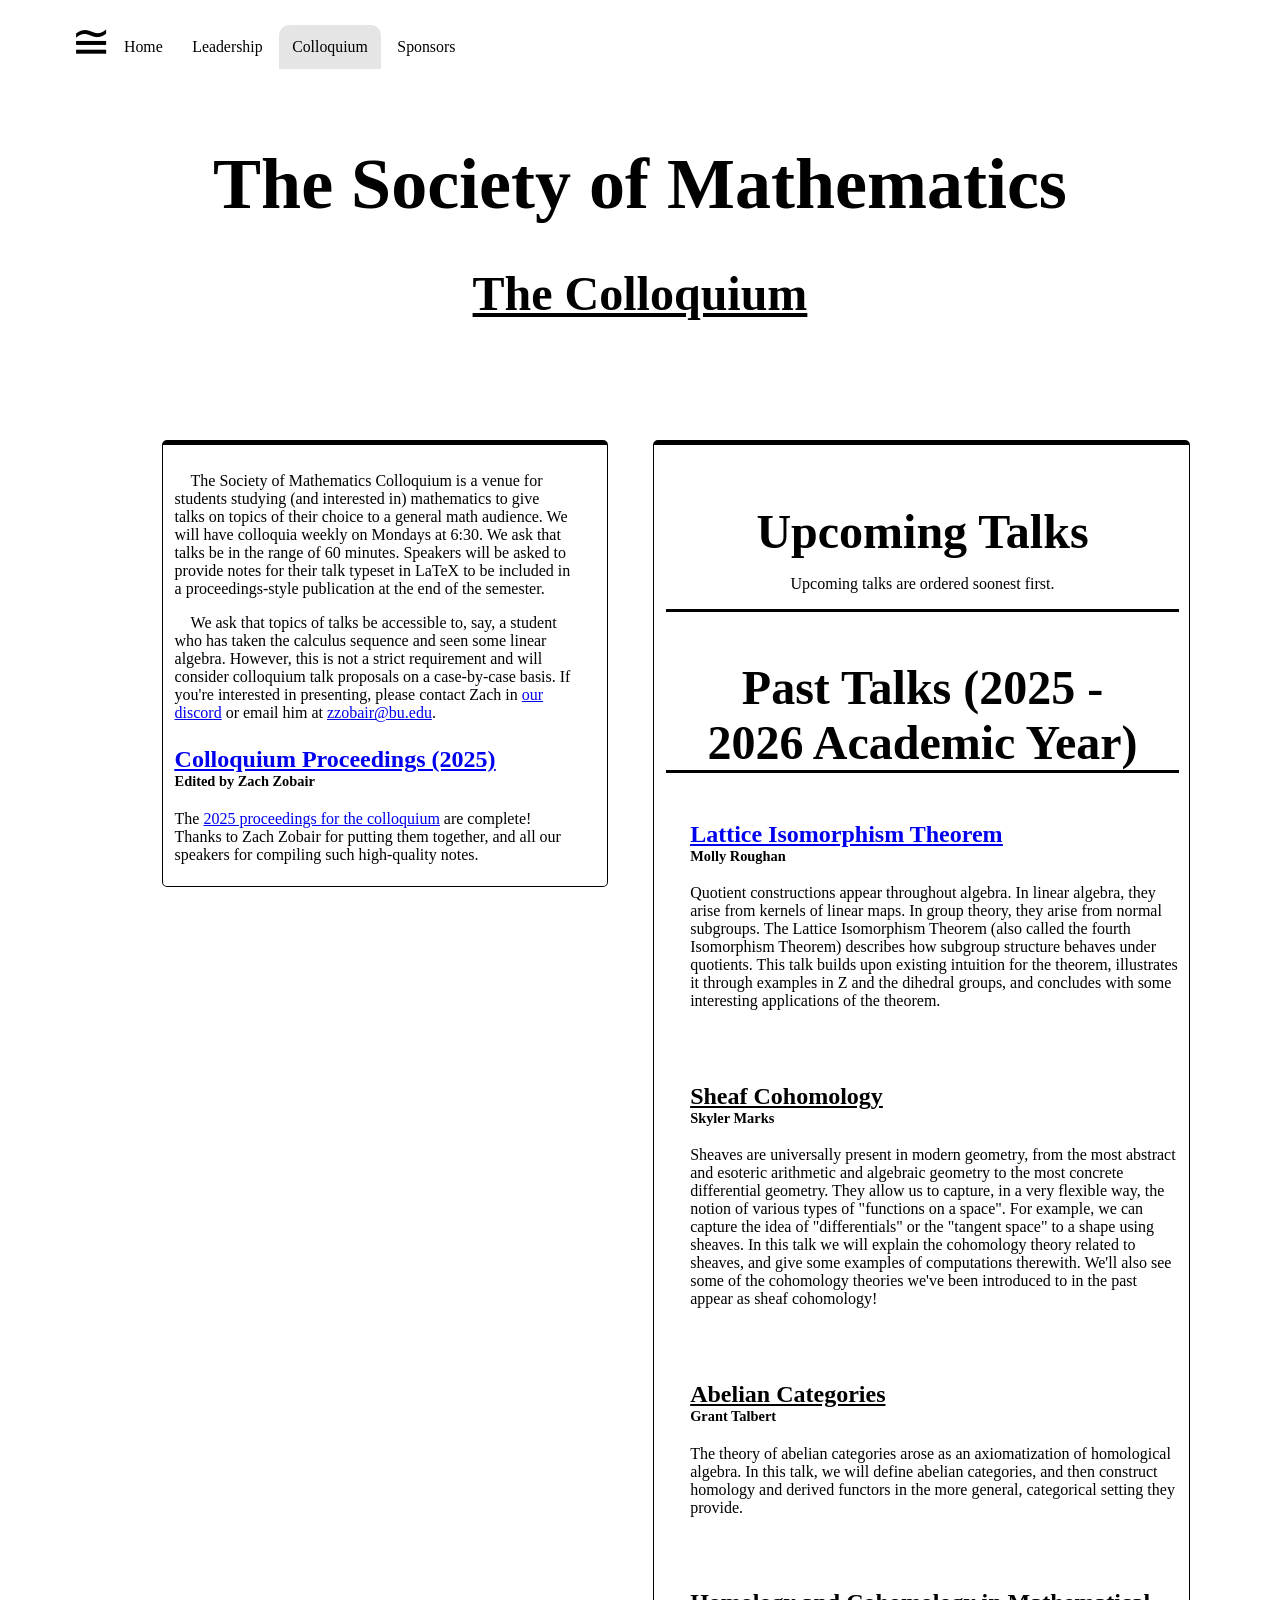
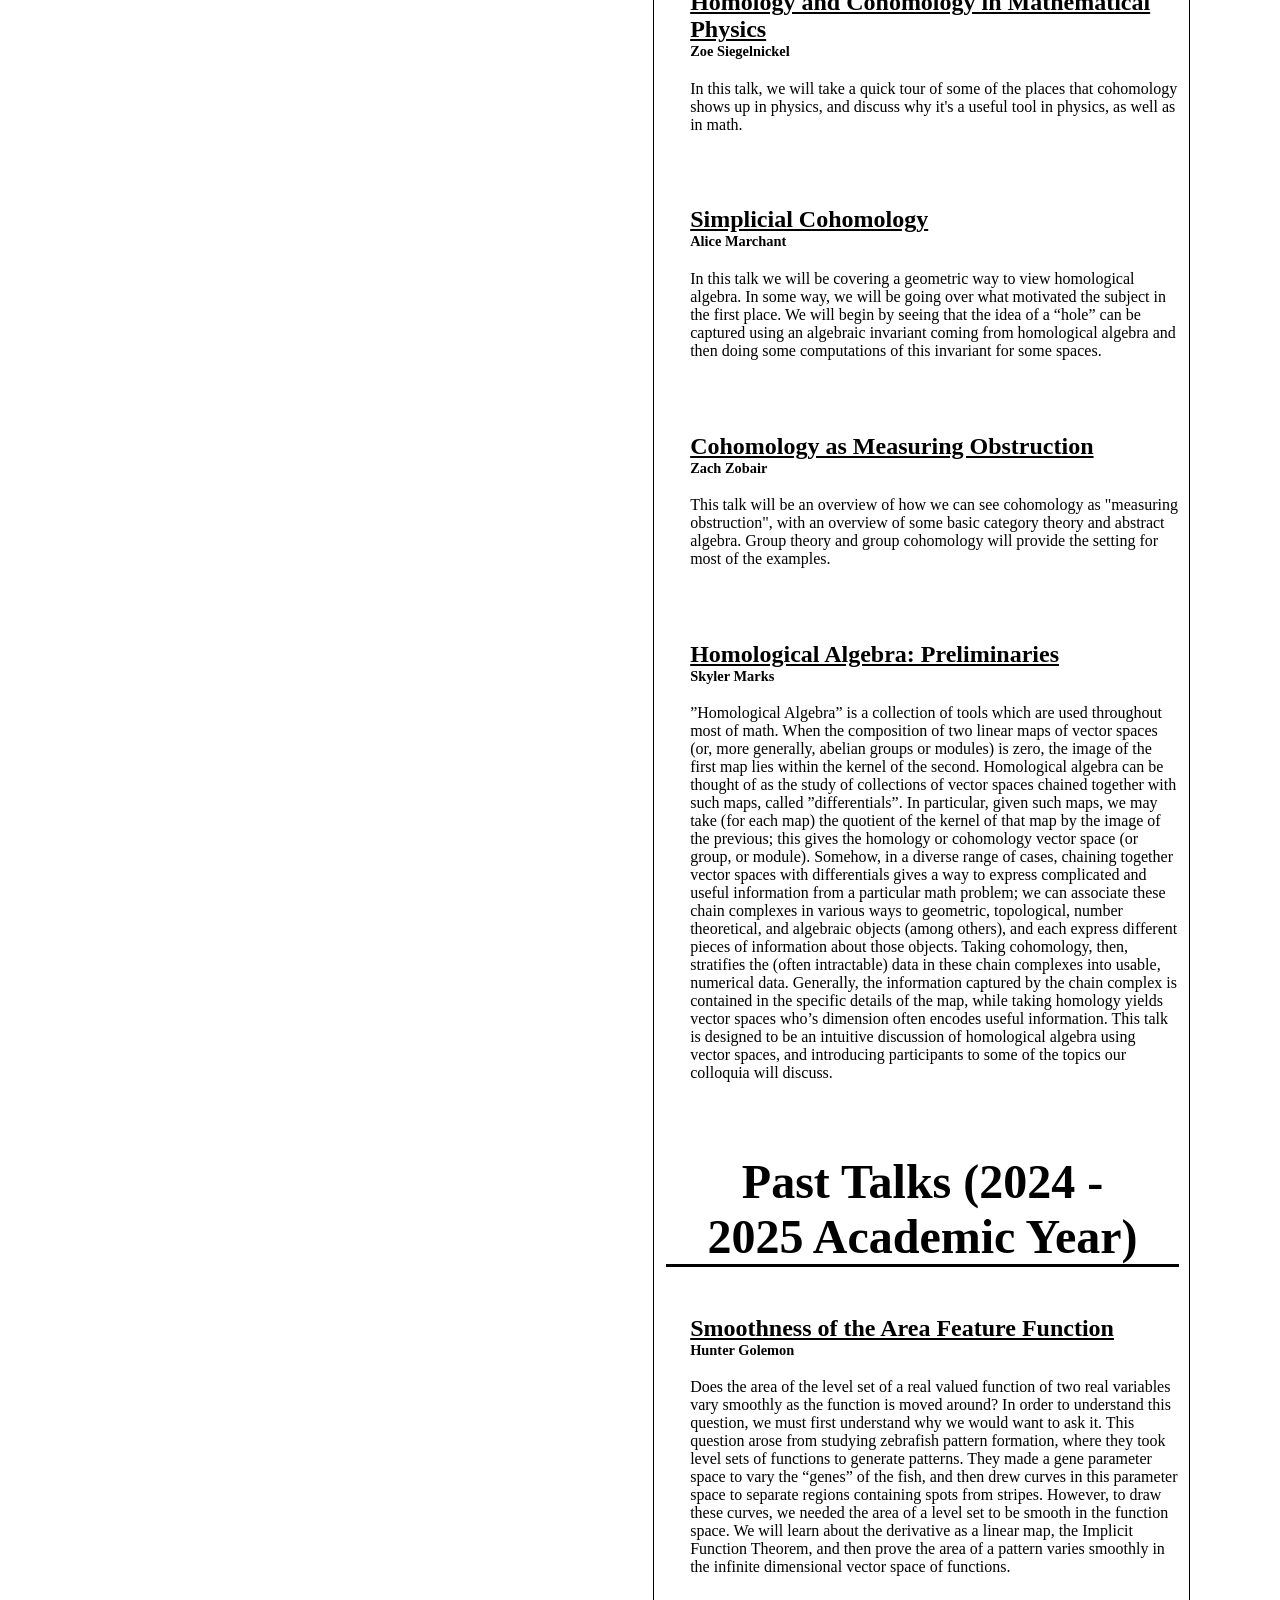
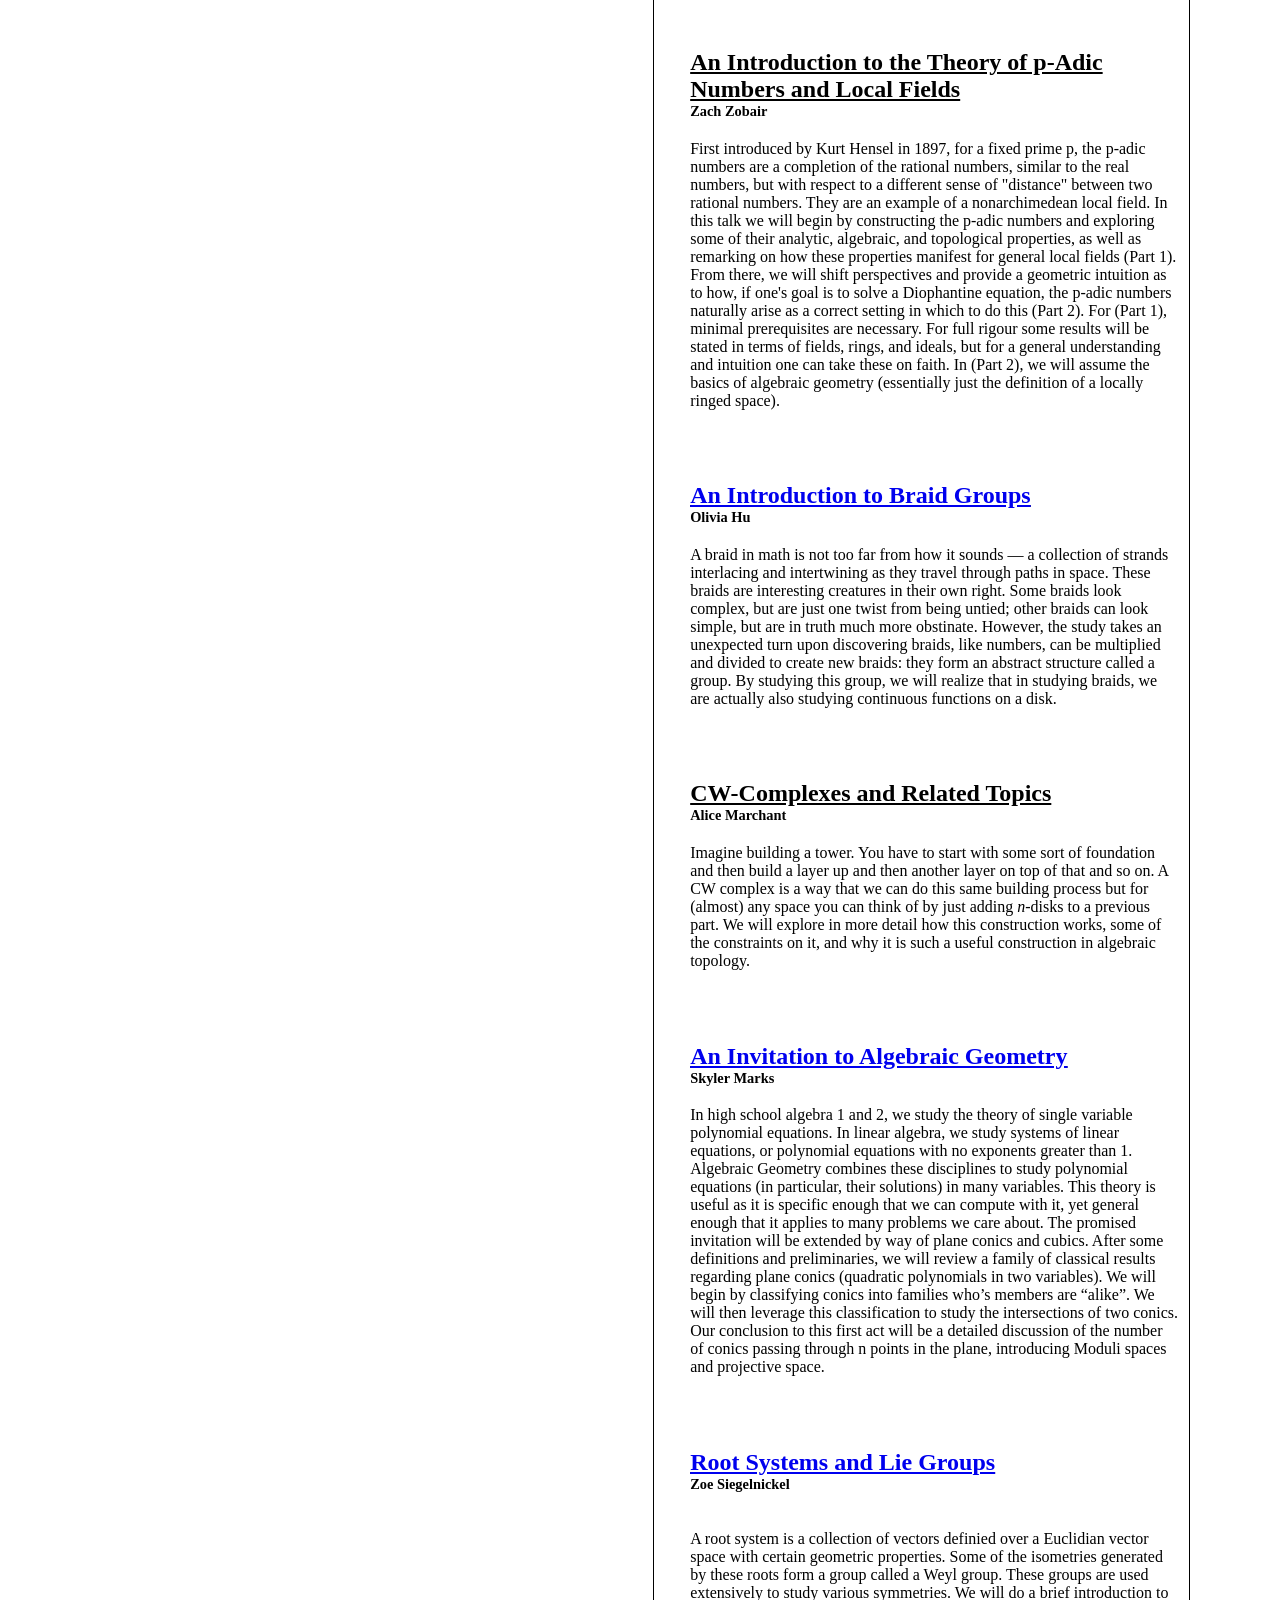
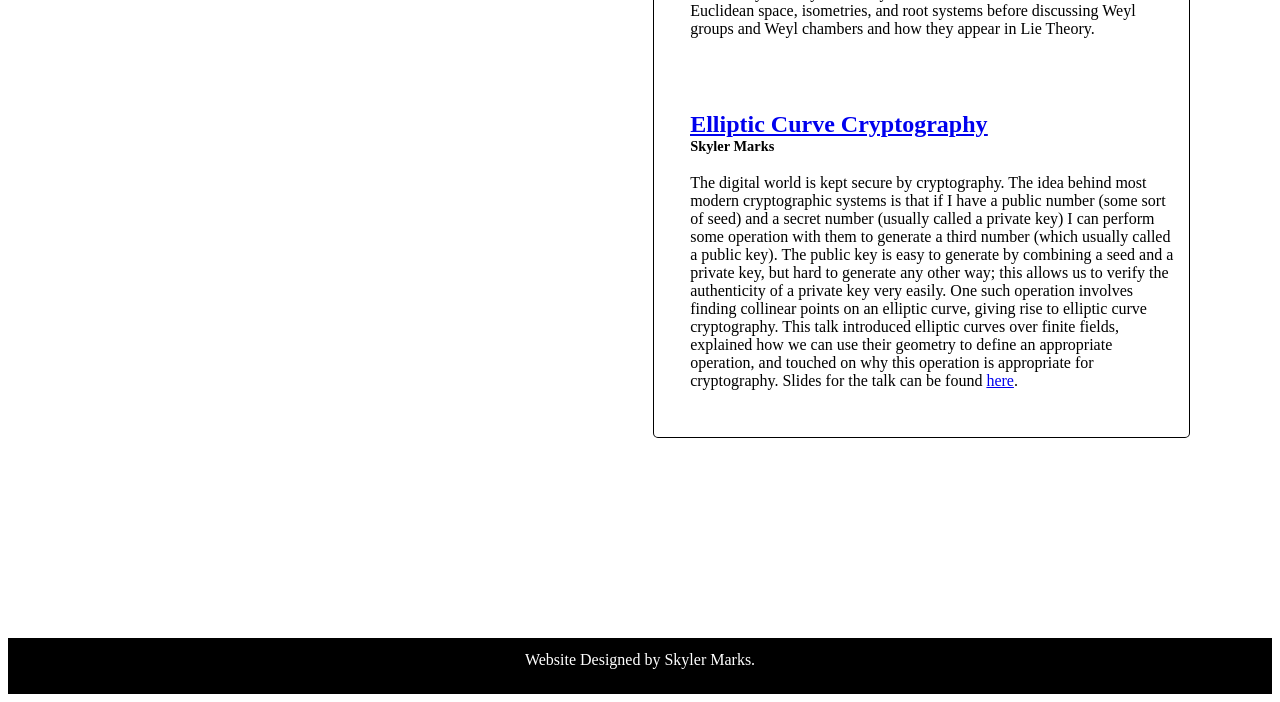
==== colloquium.html @ 968f0f25 "worked on leadership page" ====
<!DOCTYPE html>

<html lang="en">
<head>
    <meta name="viewport" content="width=sectionice-width, initial-scale=1.0">
    <meta charset="UTF-8">
    <title>Colloqium | The Society of Mathematics</title>
    <link rel="icon" href="logo.png">
    <link rel="stylesheet" href="styles.css">
</head>
<body>
<article>
<nav>
	<div class="navlogo">≅<span style="font-size: 33%;
				display: inline; text-align: center;"><a href='/'>Home</a>
	<a href='/leadership.html'>Leadership</a>
	<a href='/colloquium.html', class="current">Colloquium</a>
	<a href='/sponsorship.html'>Sponsors</a>
	<!--
	<a href='/about.html'>About</a>
	<a href='/resources.html'>Resources</a>
	-->
			</span></div>
</nav>

<header>  
  <h1> The Society of Mathematics</h1>   
  <h2>The Colloquium</h2>
</header>


<div class="col-info">
	<p>
The Society of Mathematics Colloquium is a venue for students studying
(and interested in) mathematics to give talks on topics of their
choice to a general math audience. We will have colloquia weekly on
Mondays at 6:30. We ask that talks be in the range of 60
minutes. Speakers will be asked to provide notes for their talk
typeset in LaTeX to be included in a proceedings-style publication at
the end of the semester.
</p><p>
We ask that topics of talks be accessible to, say, a student who has
taken the calculus sequence and seen some linear algebra. However,
this is not a strict requirement and will consider colloquium talk
proposals on a case-by-case basis. If you're interested in presenting,
please contact Zach in <a href="https://discord.gg/5WAmZ9RA">our
discord</a> or email him
at <a href="mailto:zzobair@bu.edu">zzobair@bu.edu</a>.
</p>

<h3><a href = "./SoMProc2025Final.pdf">Colloquium Proceedings (2025)</a></h3>
<h4>Edited by Zach Zobair</h4>
The <a href = "./SoMProc2025Final.pdf">2025 proceedings for the colloquium</a> are complete! Thanks
to Zach Zobair for putting them together, and all our speakers for compiling such high-quality
notes.
</div>
<div class="col-misc">


<subsection style="border-width: 0 0 3px 0; padding-bottom: 0; width: 95%;">
<h2 style="margin-bottom: 0; margin-top:5%; text-decoration:
	   none;">Upcoming Talks</h2>
<p><center> Upcoming talks are ordered soonest first.</center> </p>

</subsection>



<subsection style="border-width: 0 0 3px 0; padding-bottom: 0; width: 95%;">
  <h2 style="margin-bottom: 0; margin-top:5%; text-decoration: none;">
    Past Talks (2025 - 2026 Academic Year)</h2>
	</subsection>

	<subsection>
<h3><a href="February_20th_SoM_Talk_With_Diagrams.pdf">Lattice Isomorphism Theorem</a></h3>
<h4>Molly Roughan</h4>
Quotient constructions appear throughout algebra. In linear algebra,
they arise from kernels of linear maps. In group theory, they arise from
normal subgroups. The Lattice Isomorphism Theorem (also called the
fourth Isomorphism Theorem) describes how subgroup structure behaves
under quotients. This talk builds upon existing intuition for the theorem,
illustrates it through examples in Z and the dihedral groups, and concludes
with some interesting applications of the theorem.
	</subsection>


  <subsection>
<h3>
 Sheaf Cohomology
</h3>
<h4>Skyler Marks</h4>
Sheaves are universally present in modern geometry, from the most
abstract and esoteric arithmetic and algebraic geometry to the most
concrete differential geometry. They allow us to capture, in a very
flexible way, the notion of various types of "functions on a
space". For example, we can capture the idea of "differentials" or the
"tangent space" to a shape using sheaves. In this talk we will explain
the cohomology theory related to sheaves, and give some examples of
computations therewith. We'll also see some of the cohomology theories
we've been introduced to in the past appear as sheaf cohomology!
</subsection>


<subsection>
<h3>
  Abelian Categories
</h3>
<h4>Grant Talbert</h4>
The theory of abelian categories arose as an axiomatization of
homological algebra. In this talk, we will define abelian categories,
and then construct homology and derived functors in the more general,
categorical setting they provide.
</subsection>

<subsection>
<h3>
Homology and Cohomology in Mathematical Physics
</h3>
<h4>Zoe Siegelnickel</h4>
In this talk, we will take a quick tour of some of the places that
cohomology shows up in physics, and discuss why it's a useful tool in
physics, as well as in math.
</subsection>

<subsection>
<h3>
Simplicial Cohomology
</h3>
<h4>Alice Marchant</h4>
In this talk we will be covering a geometric way to view homological
algebra. In some way, we will be going over what motivated the subject
in the first place. We will begin by seeing that the idea of a “hole”
can be captured using an algebraic invariant coming from homological
algebra and then doing some computations of this invariant for some
spaces.
</subsection>


<subsection>
<h3>
Cohomology as Measuring Obstruction
</h3>
<h4>Zach Zobair</h4>
This talk will be an overview of how we can see cohomology as
"measuring obstruction", with an overview of some basic category
theory and abstract algebra. Group theory and group cohomology will
provide the setting for most of the examples.
</subsection>



<subsection>
<h3>
Homological Algebra: Preliminaries
</h3>
<h4>Skyler Marks</h4>
”Homological Algebra” is a collection of tools which are used throughout
most of math. When the composition of two linear maps of vector spaces (or,
more generally, abelian groups or modules) is zero, the image of the first map
lies within the kernel of the second. Homological algebra can be thought of as
the study of collections of vector spaces chained together with such maps, called
”differentials”. In particular, given such maps, we may take (for each map) the
quotient of the kernel of that map by the image of the previous; this gives the
homology or cohomology vector space (or group, or module). Somehow, in a
diverse range of cases, chaining together vector spaces with differentials gives
a way to express complicated and useful information from a particular math
problem; we can associate these chain complexes in various ways to geometric,
topological, number theoretical, and algebraic objects (among others), and each
express different pieces of information about those objects. Taking cohomology,
then, stratifies the (often intractable) data in these chain complexes into usable,
numerical data. Generally, the information captured by the chain complex is
contained in the specific details of the map, while taking homology yields vector
spaces who’s dimension often encodes useful information. This talk is designed
to be an intuitive discussion of homological algebra using vector spaces, and
introducing participants to some of the topics our colloquia will discuss.
</subsection>


<subsection style="border-width: 0 0 3px 0; padding-bottom: 0; width: 95%;">
<h2 style="margin-bottom: 0; margin-top:5%; text-decoration: none;">Past Talks (2024 - 2025 Academic Year)</h2>
</subsection>
<subsection>
<h3>
Smoothness of the Area Feature Function
</h3>
<h4>Hunter Golemon</h4>
Does the area of the level set of a real valued function of two real variables vary smoothly as the
function is moved around? In order to understand this question, we must first understand why we
would want to ask it. This question arose from studying zebrafish pattern formation, where they took
level sets of functions to generate patterns. They made a gene parameter space to vary the “genes”
of the fish, and then drew curves in this parameter space to separate regions containing spots from
stripes. However, to draw these curves, we needed the area of a level set to be smooth in the
function space. We will learn about the derivative as a linear map, the Implicit Function Theorem,
and then prove the area of a pattern varies smoothly in the infinite dimensional vector space of
functions.
</subsection>
<subsection>
<h3>
An Introduction to the Theory of p-Adic Numbers and Local Fields
</h3>
<h4>Zach Zobair</h4>
First introduced by Kurt Hensel in 1897, for a fixed prime p, the p-adic numbers are a completion of
the rational numbers, similar to the real numbers, but with respect to a different sense of
"distance" between two rational numbers. They are an example of a nonarchimedean local field. In
this talk we will begin by constructing the p-adic numbers and exploring some of their analytic,
algebraic, and topological properties, as well as remarking on how these properties manifest for
general local fields (<bf>Part 1</bf>). From there, we will shift perspectives and provide a geometric
intuition as to how, if one's goal is to solve a Diophantine equation, the p-adic numbers naturally
arise as a correct setting in which to do this (<bf>Part 2</bf>). For (<bf>Part 1</bf>), minimal prerequisites are
necessary. For full rigour some results will be stated in terms of fields, rings, and ideals, but
for a general understanding and intuition one can take these on faith. In (<bf>Part 2<bf>), we will assume
the basics of algebraic geometry (essentially just the definition of a locally ringed space).
</subsection>
<subsection>
<h3><a href="braids.pdf">An Introduction to Braid Groups</a></h3>
<h4>Olivia Hu</h4>
A braid in math is not too far from how it sounds — a collection of strands interlacing and
intertwining as they travel through paths in space. These braids are interesting creatures in their
own right. Some braids look complex, but are just one twist from being untied; other braids can look
simple, but are in truth much more obstinate. However, the study takes an unexpected turn upon
discovering braids, like numbers, can be multiplied and divided to create new braids: they form an
abstract structure called a group. By studying this group, we will realize that in studying braids,
we are actually also studying continuous functions on a disk.
</subsection>
<subsection>
<h3>CW-Complexes and Related Topics</h3>
<h4>Alice Marchant</h4>
Imagine building a tower. You have to start with some sort of foundation and then build a layer up
and then another layer on top of that and so on. A CW complex is a way that we can do this same
building process but for (almost) any space you can think of by just adding <em>n</em>-disks to a
previous part. We will explore in more detail how this construction works, some of the constraints
on it, and why it is such a useful construction in algebraic topology.
</subsection>
<subsection>
<h3><a href = "Conics.pdf">An Invitation to Algebraic Geometry</a></h3>
<h4>Skyler Marks</h4>
In high school algebra 1 and 2, we study the theory of single variable polynomial equations. In
	linear algebra, we study systems of linear equations, or polynomial equations with no exponents
	greater than 1. Algebraic Geometry combines these disciplines to study polynomial equations (in
	particular, their solutions) in many variables. This theory is useful as it is specific enough
	that we can compute with it, yet general enough that it applies to many problems we care about.
	The promised invitation will be extended by way of plane conics and cubics. After some
	definitions and preliminaries, we will review a family of classical results regarding plane
	conics (quadratic polynomials in two variables). We will begin by classifying conics into
	families who’s members are “alike”. We will then leverage this classification to study the
	intersections of two conics. Our conclusion to this first act will be a detailed discussion of
	the number of conics passing through n points in the plane, introducing Moduli spaces and
	projective space. 
</subsection>
<subsection>
<h3><a href = "Weyl_Groups-1.pdf">Root Systems and Lie Groups</a></h3>
<h4>Zoe Siegelnickel</h4><br>
A root system is a collection of vectors definied over a Euclidian vector space with certain
	geometric properties. Some of the isometries
generated by these roots form a group called a Weyl group. These groups are
used extensively to study various symmetries. We will do a brief introduction
to Euclidean space, isometries, and root systems before discussing Weyl groups
and Weyl chambers and how they appear in Lie Theory.
</subsection>
<subsection>
<h3><a href = 'elliptic-curves.pdf'>Elliptic Curve Cryptography</a></h3>
<h4>Skyler Marks</h4>
The digital world is kept secure by cryptography. The idea behind most
modern cryptographic systems is that if I have a public number (some sort of
seed) and a secret number (usually called a private key) I can perform some
operation with them to generate a third number (which usually called a public
key). The public key is easy to generate by combining a seed and a private key,
but hard to generate any other way; this allows us to verify the authenticity of a
private key very easily. One such operation involves finding collinear points on
an elliptic curve, giving rise to elliptic curve cryptography. This talk introduced
elliptic curves over finite fields, explained how we can use their geometry to define
an appropriate operation, and touched on why this operation is appropriate
for cryptography. Slides for the talk can be found <a href="slides.pdf">here</a>.
</subsection>
</div>

</article>

<div style="padding-top: 200px; width: 100%; clear: both;"></div>
<footer>
	Website Designed by Skyler Marks.
</footer>
</body>
</html>
---- styles.css ----
body{
    position: static;
}
/* page {
	background-color: black;
	height: 100%
} */
span {
	display: inline-block;
	vertical-align: middle;
	line-height: normal;
}
h1 {
	font-family: Times;
    font-size: 450%;
    color: black;
    margin: 1%;
	margin-top: 6%;
    text-align: center;
}
h2 {
	clear: both;
	font-family: Times;
    font-size: 300%;
    text-align: center;
	text-decoration: underline;
}
h4{
	font-size: 90%;
	margin-top:0;
}
h3{
	font-family: Times;
	font-size: 150%;
	text-decoration: underline;
	margin-bottom: 0;
}
p {
    text-indent: 1em;
}
blockquote {
	border-left: 5px solid grey;
	padding-left: 1em;
}

/*NAVIGATION*/
nav {
	margin-top:1%;
    text-align: center;
    z-index: 100;
    position: fixed;
    top: 0;
    width: 100%;
    background-color: rgba(255, 255, 255, 0.9);
    overflow: hidden;
    font-size: 100%;
	text-align: left;
}
nav a {
    margin: 0;
    color: black;
    padding: 1%;
	padding-top: 1%;
	padding-bottom: 10%;
	height: 4%;
	text-decoration: none;
}
nav a:hover{
    color: white;
    background-color: rgba(0, 0, 0, 0.7); 
	padding: -100px;
	border-radius: 10px;
}
nav .current{
    color: black;
    background-color: rgba(0, 0, 0, 0.1); 
	padding: -100px;
	border-radius: 10px;
}
nav li {
    list-style-type: none;
    display: inline;
}
.navlogo {
font-size: 300%; padding-top: -5%; display: inline;
}



/*HEADER*/
header{
    padding-top: 1%;
    padding-bottom: 1%;
    text-align: center;
    margin-bottom: 1%;
}

header img{
    padding-bottom: .9%;
    padding-top: 0%;
    width: 5%;
    margin: 0px
}


/*TEXT*/
article{
	font-family: "Aony";
    width: 90%;
	margin-left: 5%;
	margin-right: 5%;
	margin-top: 5%;
    clear: both;
}


/*ARTICLES BY TIME*/
table{
	float: left;
	clear: none;
	margin-left: 19%;
	padding-left: 1%;
	padding-top: 1%;
	padding-right: 2%;
	padding-bottom: 2%;
	width: 60%;
	overflow: wrap;
	border-style: solid;
	border-width: 10px 1px 1px 1px;
	border-radius: 10px;
	border-spacing: 0;
	
}

td a{
	width: 170%;
	float: left;
	color: black;
	padding: 1%;
	margin-left: 4%;
	border: 1px solid white;
	border-radius: 3px;
	z-index: 100;
}
td a:hover{
	background-color: lightblue;
}

.left {
	float: left;
	clear: none;
	margin-left: 1%;
	padding-left: 5%;
	padding-top: 1%;
	padding-right: 5%;
	padding-bottom: 2%;
	width: 40%;
	overflow: wrap;
	border-style: solid;
	border-radius: 5px;
	border-width: 5px 1px 1px 1px;
}
.left h2 {
	text-align: left;
	margin-left: 10%;
}
.left h3 {
	text-align: left;
	margin-top: -43px;
	margin-left: 10%;
	font-size: 120%;
}
.right {
	font-family: "Aony";
	float: right;
	clear: none;
	margin-right: 1%;
	padding-left: 5%;
	padding-top: 1%;
	padding-right: 9%;
	padding-bottom: 2%;
	width: 40%;
	overflow: wrap;
	border-style: solid;
	border-width: 5px 1px 1px 1px;
	border-radius: 5px;
}
.right h2 {
	text-align: left;
	margin-left: 10%;
}

.right h3 {
	text-align: left;
	margin-left: 10%;
	margin-top: -43px;
	font-size: 120%;
}

/* --- current leadership styling ---  */

.leadership-entry{
	margin-bottom: 5%;

	display: flex;
    flex-direction: row;
    justify-content: space-between;
    align-items: stretch;
    width: 100%;
}

.leadership-entry .left{
	width: 50%;
	padding: 3%;
}

.leadership-entry .leader-img{
	width: 50%;
	padding: 3%;
}

.leadership-entry .leader-img img{
	max-width: 30vw;
	margin: auto;
	object-fit: contain;
	border-radius: 5px;
}


/* --- past leadership styling --- */
.past-leadership{
	display: flex;
    flex-direction: row;
    justify-content: space-between;
    align-items: stretch;
    width: 100%;
}

.past-leadership .left{
	width: 20%;
	margin: 2%;
}

.past-leadership .left img{
	max-width: 100%;
	object-fit: contain;
	/* display: block; */
}

.past-leadership .right{
	width: 80%;
	margin: 2%;
}


/* 
misc {
	float: left;
	clear: none;
	margin-top: 5%;
	margin-left: 4%;
	padding-left: 1%;
	padding-top: 1%;
	padding-right: 3%;
	padding-bottom: 2%;
	width: 30%;
	overflow: wrap;
	border-style: solid;
	border-width: 5px 1px 1px 1px;
	border-radius: 5px;
}
misc subsection{
	width: 100%;
	border-style: solid;
	border-width: 0px 0 0px 0;
	float: left;
	padding: 5%;
}
statement {
	font-family: "Aony";
	float: left;
	clear: none;
	margin-top: 5%;
	margin-left: 8%;
	padding-left: 1%;
	padding-top: 1%;
	padding-right: 3%;
	padding-bottom: 2%;
	width: 45%;
	overflow: wrap;
	border-style: solid;
	border-width: 5px 1px 1px 1px;
	border-radius: 5px;
} */

.col-info {
	font-family: "Aony";
	float: left;
	clear: none;
	margin-top: 5%;
	margin-left: 8%;
	padding-left: 1%;
	padding-top: 1%;
	padding-right: 3%;
	padding-bottom: 2%;
	width: 35%;
	overflow: wrap;
	border-style: solid;
	border-width: 5px 1px 1px 1px;
	border-radius: 5px;
}

.col-misc {
	float: left;
	clear: none;
	margin-top: 5%;
	margin-left: 4%;
	padding-left: 1%;
	padding-top: 1%;
	padding-right: 3%;
	padding-bottom: 2%;
	width: 43%;
	overflow: wrap;
	border-style: solid;
	border-width: 5px 1px 1px 1px;
	border-radius: 5px;
}
.col-misc subsection{
	width: 100%;
	border-style: solid;
	border-width: 0px 0 0px 0;
	float: left;
	padding: 5%;
}
/*FOOTER*/
footer {
    width: 100%;
    color: white;
    background-color: black;
    text-align: center;
    padding-top: 1%;
    padding-bottom: 2%;
    clear: both;
    position: static;
    z-index: 100;
    margin: 0;
}

@media screen and (max-width: 700px) {
	.left, .right, .col-misc, .col-info, .col-misc  {
		width: 94%; 
		margin: 1%;
		padding: 2%;
		clear: both; 
		float: left;
	}

	.leadership-entry {
		overflow: hidden;
	}

	.leadership-entry img{
		clear: both;
		float: center;
		width: 94%;
		padding-left: 2%;
		padding-right: 2%;
		border-radius: 5px;
	}

	h1 {
		font-size: 350%;
		padding-top: 10%;
	}

	.navlogo{
		display: block;
		font-size: 210%;
	}
}

@media screen and (max-width: 350px) {

	.left, .right, .col-misc, .col-info, .col-misc {
	width: 90%; /* The width is 100%, when the viewport is 800px or smaller */
	margin: 1%;
	padding: 2%;
	clear: both; /* The width is 100%, when the viewport is 800px or smaller */
	float: center;
	}

	h1 {
		font-size: 250%;
		padding-top: 10%;
		}

	h2 {
		font-size: 150%;
	}

	h3 {
		font-size: 130%;
	}

	.left h3, .right h3 {
		padding-top: 22px;
		font-size: 90%;
	}
		
	.navlogo{
		display: block;
		font-size: 150%;
	}
}

@media screen and (max-width: 200px) {

	.left, .right, .col-misc, .col-info, .col-misc {
		width: 90%; /* The width is 100%, when the viewport is 800px or smaller */
		margin: 1%;
		padding: 2%;
		clear: both; /* The width is 100%, when the viewport is 800px or smaller */
	}

	h1 {
		font-size: 190%;
		padding-top: 10%;
	}

	h2 {
		font-size: 140%;
	}
		
	.navlogo{
		display: block;
		font-size: 100%;
	}
		
	p {
		font-size: 70%;
	}

}
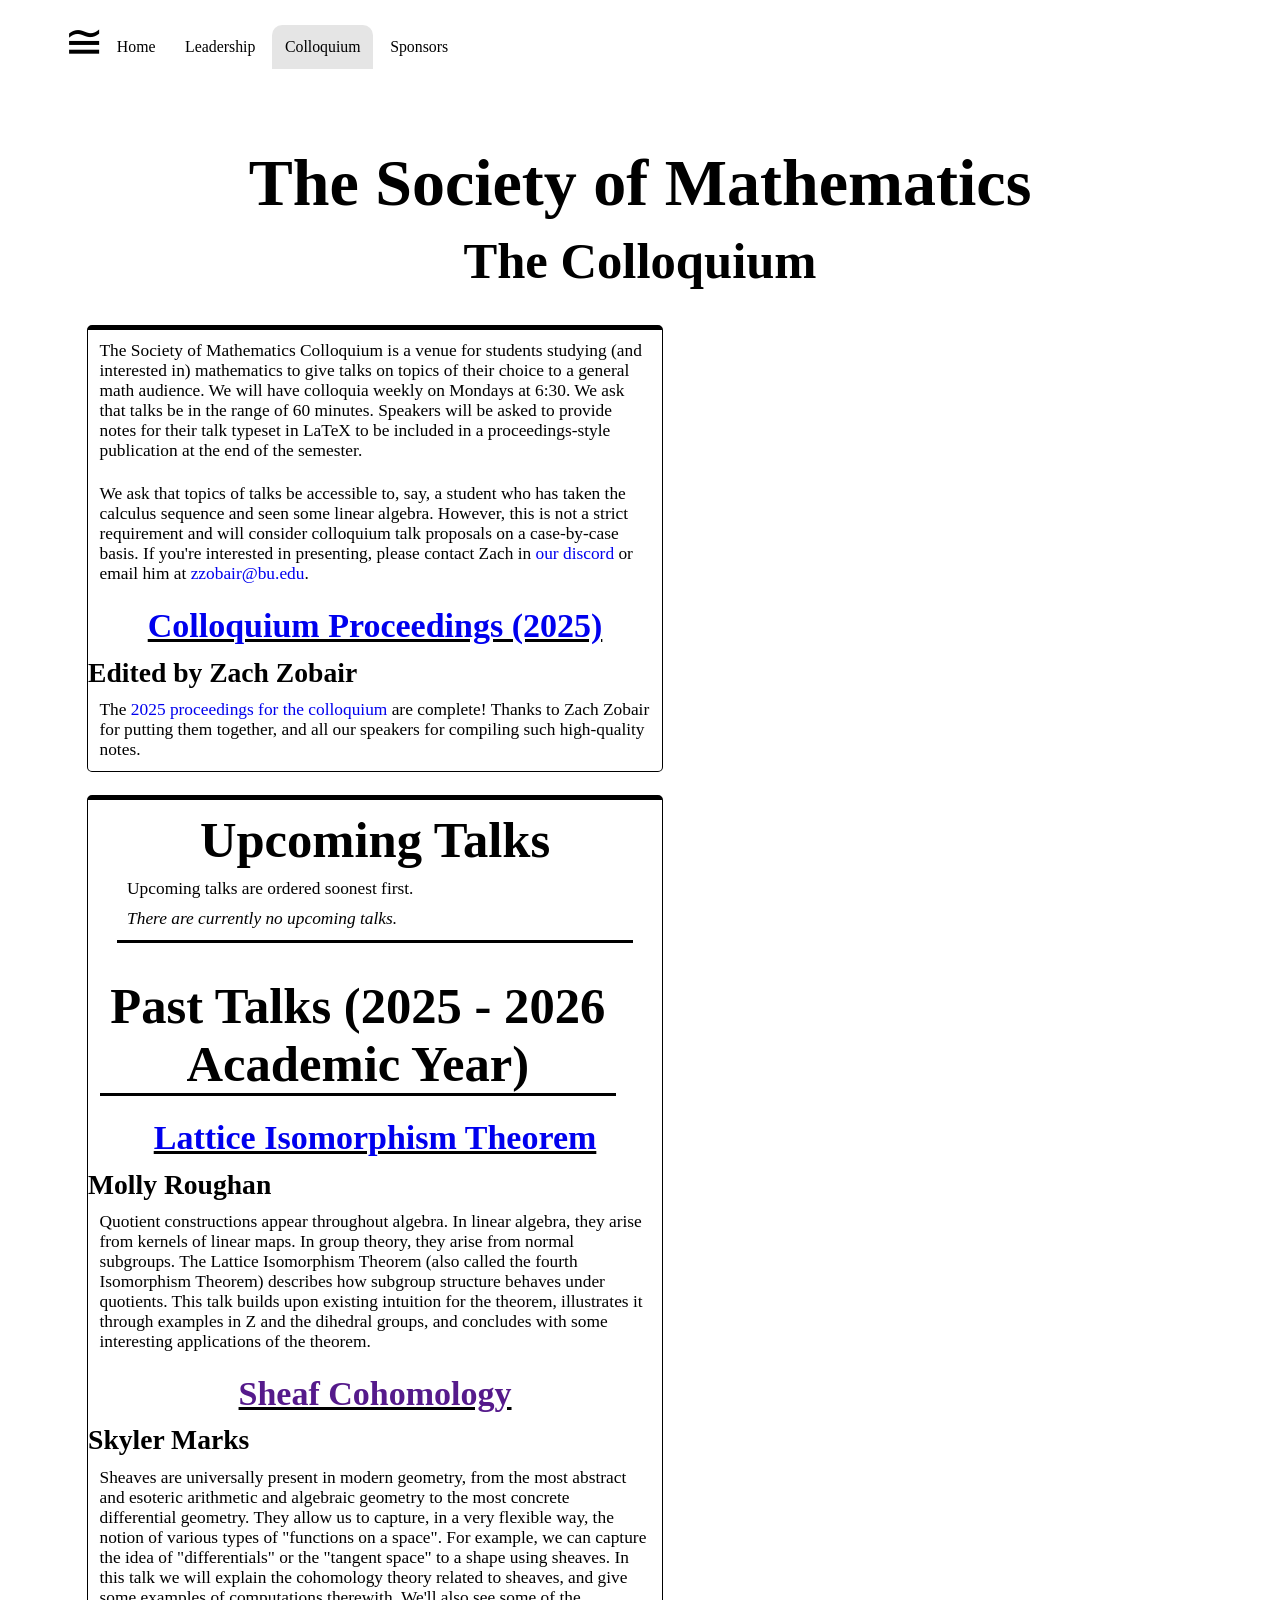
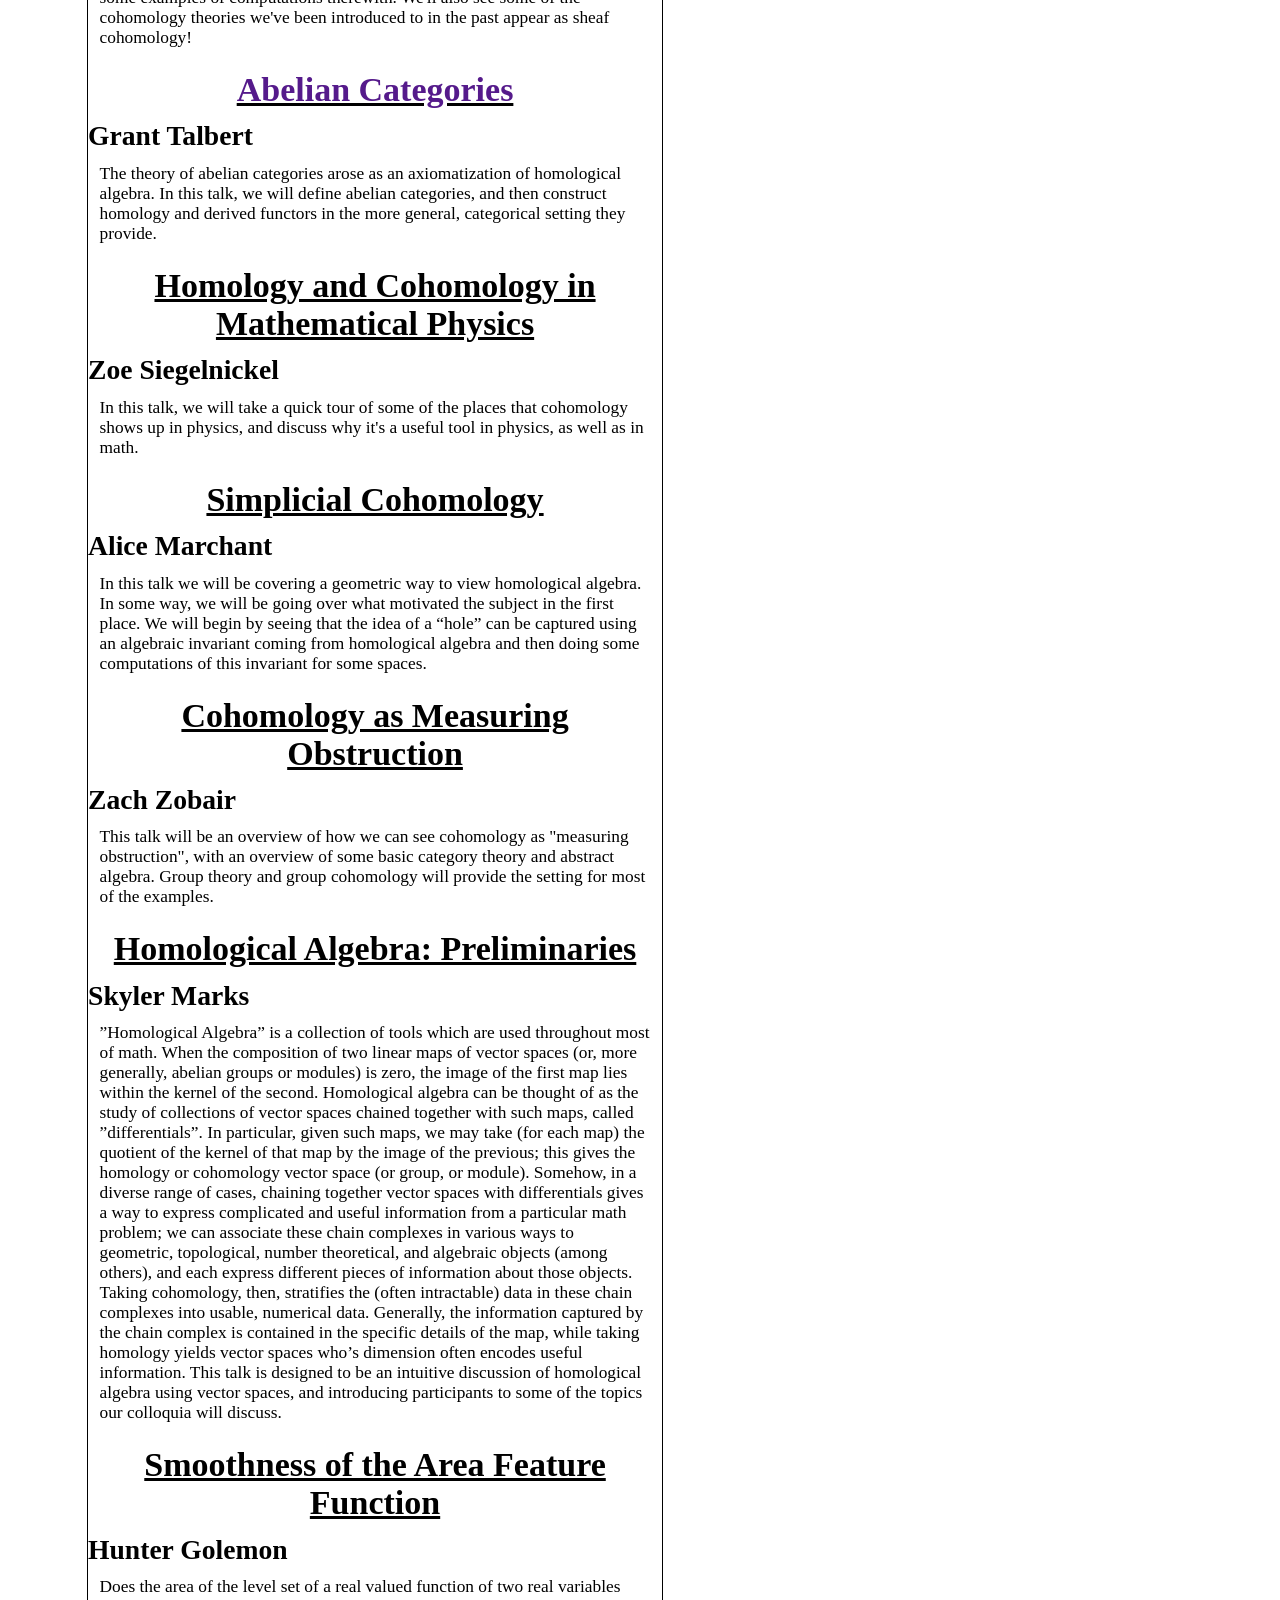
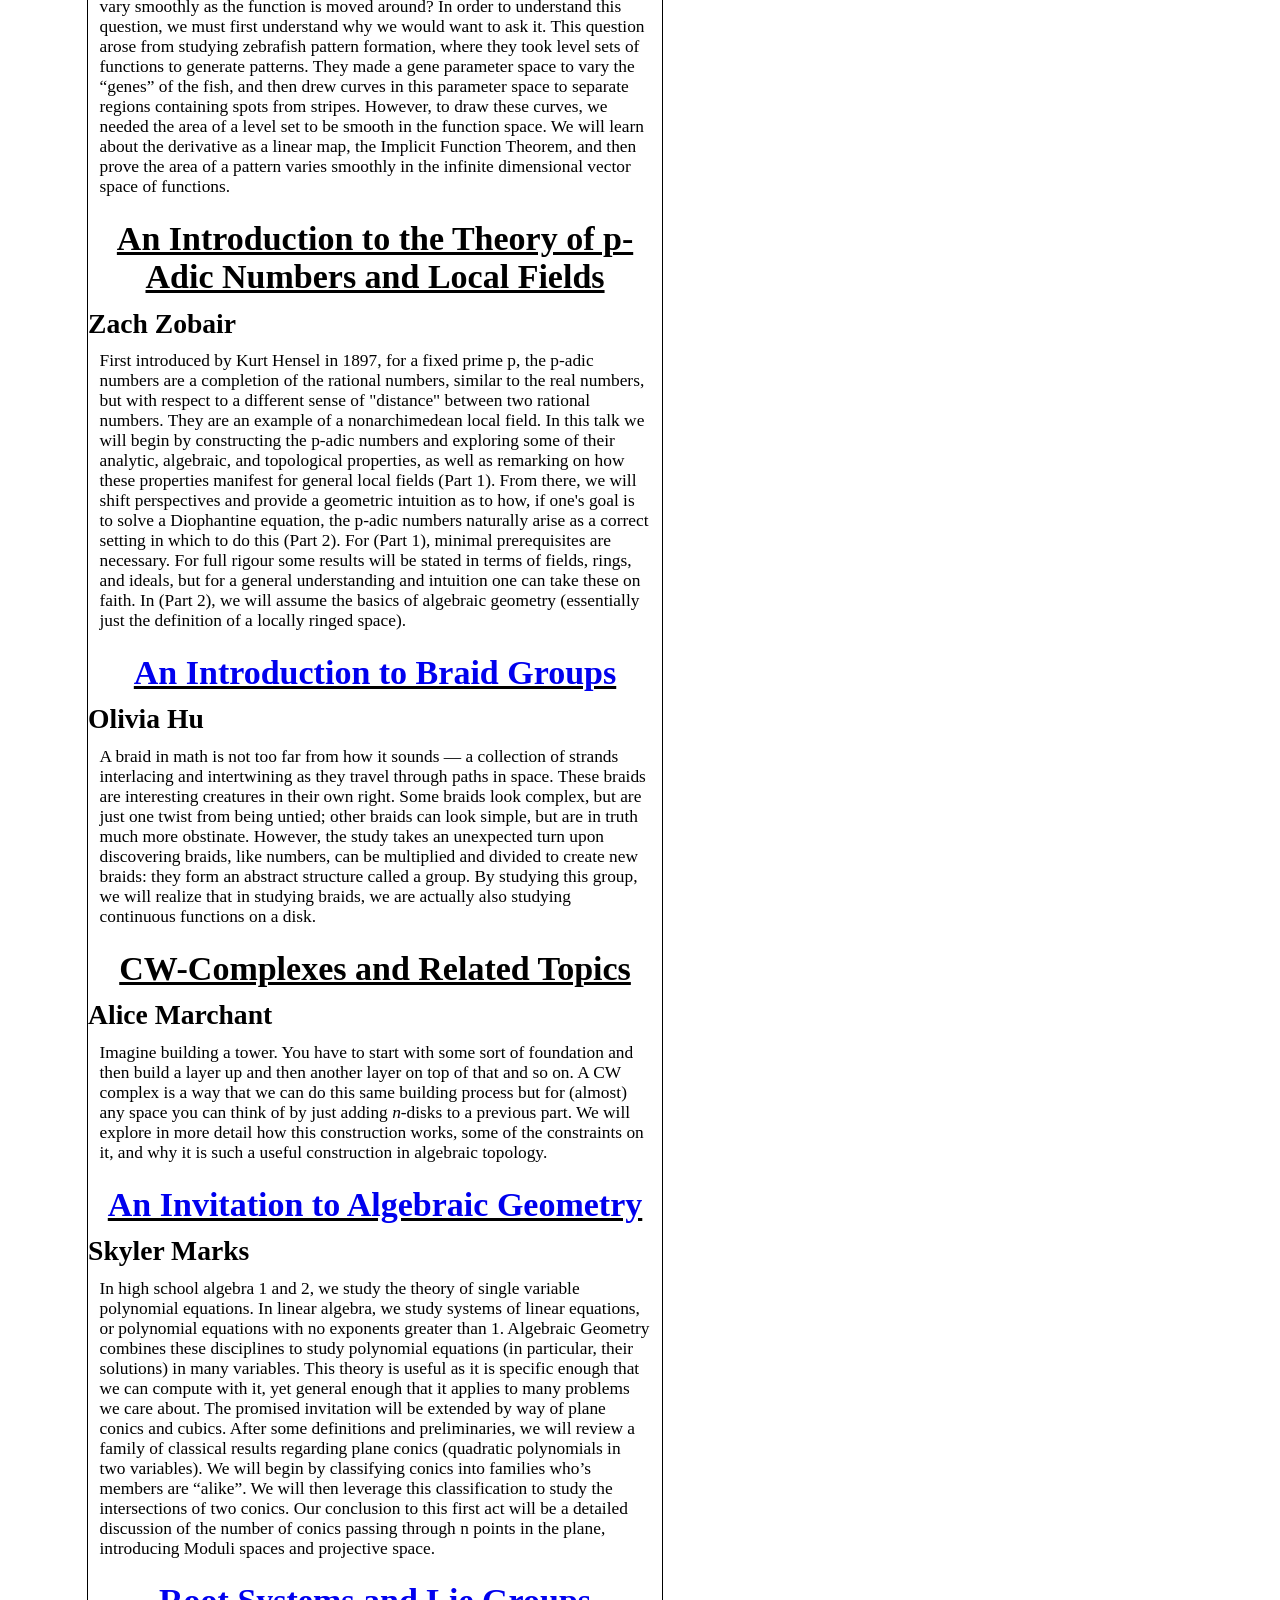
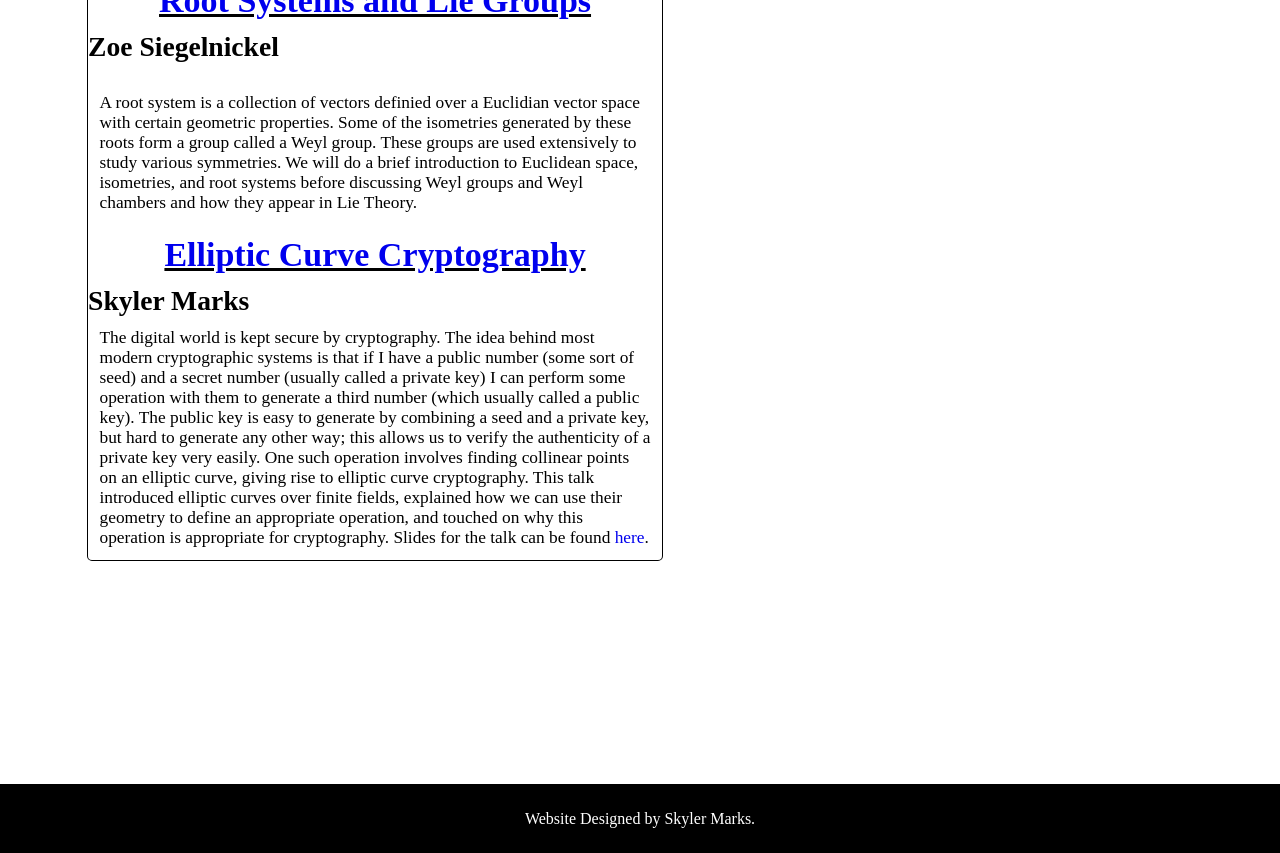
==== commit 15c88dac: "worked on colliquium" ====
--- a/colloquium.html
+++ b/colloquium.html
@@ -1,284 +1,269 @@
 <!DOCTYPE html>
 
 <html lang="en">
-<head>
-    <meta name="viewport" content="width=sectionice-width, initial-scale=1.0">
-    <meta charset="UTF-8">
-    <title>Colloqium | The Society of Mathematics</title>
-    <link rel="icon" href="logo.png">
-    <link rel="stylesheet" href="styles.css">
-</head>
-<body>
-<article>
-<nav>
-	<div class="navlogo">≅<span style="font-size: 33%;
-				display: inline; text-align: center;"><a href='/'>Home</a>
-	<a href='/leadership.html'>Leadership</a>
-	<a href='/colloquium.html', class="current">Colloquium</a>
-	<a href='/sponsorship.html'>Sponsors</a>
-	<!--
-	<a href='/about.html'>About</a>
-	<a href='/resources.html'>Resources</a>
-	-->
-			</span></div>
-</nav>
-
-<header>  
-  <h1> The Society of Mathematics</h1>   
-  <h2>The Colloquium</h2>
-</header>
-
-
-<div class="col-info">
-	<p>
-The Society of Mathematics Colloquium is a venue for students studying
-(and interested in) mathematics to give talks on topics of their
-choice to a general math audience. We will have colloquia weekly on
-Mondays at 6:30. We ask that talks be in the range of 60
-minutes. Speakers will be asked to provide notes for their talk
-typeset in LaTeX to be included in a proceedings-style publication at
-the end of the semester.
-</p><p>
-We ask that topics of talks be accessible to, say, a student who has
-taken the calculus sequence and seen some linear algebra. However,
-this is not a strict requirement and will consider colloquium talk
-proposals on a case-by-case basis. If you're interested in presenting,
-please contact Zach in <a href="https://discord.gg/5WAmZ9RA">our
-discord</a> or email him
-at <a href="mailto:zzobair@bu.edu">zzobair@bu.edu</a>.
-</p>
-
-<h3><a href = "./SoMProc2025Final.pdf">Colloquium Proceedings (2025)</a></h3>
-<h4>Edited by Zach Zobair</h4>
-The <a href = "./SoMProc2025Final.pdf">2025 proceedings for the colloquium</a> are complete! Thanks
-to Zach Zobair for putting them together, and all our speakers for compiling such high-quality
-notes.
-</div>
-<div class="col-misc">
-
-
-<subsection style="border-width: 0 0 3px 0; padding-bottom: 0; width: 95%;">
-<h2 style="margin-bottom: 0; margin-top:5%; text-decoration:
-	   none;">Upcoming Talks</h2>
-<p><center> Upcoming talks are ordered soonest first.</center> </p>
-
-</subsection>
-
-
-
-<subsection style="border-width: 0 0 3px 0; padding-bottom: 0; width: 95%;">
-  <h2 style="margin-bottom: 0; margin-top:5%; text-decoration: none;">
-    Past Talks (2025 - 2026 Academic Year)</h2>
-	</subsection>
-
-	<subsection>
-<h3><a href="February_20th_SoM_Talk_With_Diagrams.pdf">Lattice Isomorphism Theorem</a></h3>
-<h4>Molly Roughan</h4>
-Quotient constructions appear throughout algebra. In linear algebra,
-they arise from kernels of linear maps. In group theory, they arise from
-normal subgroups. The Lattice Isomorphism Theorem (also called the
-fourth Isomorphism Theorem) describes how subgroup structure behaves
-under quotients. This talk builds upon existing intuition for the theorem,
-illustrates it through examples in Z and the dihedral groups, and concludes
-with some interesting applications of the theorem.
-	</subsection>
-
-
-  <subsection>
-<h3>
- Sheaf Cohomology
-</h3>
-<h4>Skyler Marks</h4>
-Sheaves are universally present in modern geometry, from the most
-abstract and esoteric arithmetic and algebraic geometry to the most
-concrete differential geometry. They allow us to capture, in a very
-flexible way, the notion of various types of "functions on a
-space". For example, we can capture the idea of "differentials" or the
-"tangent space" to a shape using sheaves. In this talk we will explain
-the cohomology theory related to sheaves, and give some examples of
-computations therewith. We'll also see some of the cohomology theories
-we've been introduced to in the past appear as sheaf cohomology!
-</subsection>
-
-
-<subsection>
-<h3>
-  Abelian Categories
-</h3>
-<h4>Grant Talbert</h4>
-The theory of abelian categories arose as an axiomatization of
-homological algebra. In this talk, we will define abelian categories,
-and then construct homology and derived functors in the more general,
-categorical setting they provide.
-</subsection>
-
-<subsection>
-<h3>
-Homology and Cohomology in Mathematical Physics
-</h3>
-<h4>Zoe Siegelnickel</h4>
-In this talk, we will take a quick tour of some of the places that
-cohomology shows up in physics, and discuss why it's a useful tool in
-physics, as well as in math.
-</subsection>
-
-<subsection>
-<h3>
-Simplicial Cohomology
-</h3>
-<h4>Alice Marchant</h4>
-In this talk we will be covering a geometric way to view homological
-algebra. In some way, we will be going over what motivated the subject
-in the first place. We will begin by seeing that the idea of a “hole”
-can be captured using an algebraic invariant coming from homological
-algebra and then doing some computations of this invariant for some
-spaces.
-</subsection>
-
-
-<subsection>
-<h3>
-Cohomology as Measuring Obstruction
-</h3>
-<h4>Zach Zobair</h4>
-This talk will be an overview of how we can see cohomology as
-"measuring obstruction", with an overview of some basic category
-theory and abstract algebra. Group theory and group cohomology will
-provide the setting for most of the examples.
-</subsection>
-
-
-
-<subsection>
-<h3>
-Homological Algebra: Preliminaries
-</h3>
-<h4>Skyler Marks</h4>
-”Homological Algebra” is a collection of tools which are used throughout
-most of math. When the composition of two linear maps of vector spaces (or,
-more generally, abelian groups or modules) is zero, the image of the first map
-lies within the kernel of the second. Homological algebra can be thought of as
-the study of collections of vector spaces chained together with such maps, called
-”differentials”. In particular, given such maps, we may take (for each map) the
-quotient of the kernel of that map by the image of the previous; this gives the
-homology or cohomology vector space (or group, or module). Somehow, in a
-diverse range of cases, chaining together vector spaces with differentials gives
-a way to express complicated and useful information from a particular math
-problem; we can associate these chain complexes in various ways to geometric,
-topological, number theoretical, and algebraic objects (among others), and each
-express different pieces of information about those objects. Taking cohomology,
-then, stratifies the (often intractable) data in these chain complexes into usable,
-numerical data. Generally, the information captured by the chain complex is
-contained in the specific details of the map, while taking homology yields vector
-spaces who’s dimension often encodes useful information. This talk is designed
-to be an intuitive discussion of homological algebra using vector spaces, and
-introducing participants to some of the topics our colloquia will discuss.
-</subsection>
-
-
-<subsection style="border-width: 0 0 3px 0; padding-bottom: 0; width: 95%;">
-<h2 style="margin-bottom: 0; margin-top:5%; text-decoration: none;">Past Talks (2024 - 2025 Academic Year)</h2>
-</subsection>
-<subsection>
-<h3>
-Smoothness of the Area Feature Function
-</h3>
-<h4>Hunter Golemon</h4>
-Does the area of the level set of a real valued function of two real variables vary smoothly as the
-function is moved around? In order to understand this question, we must first understand why we
-would want to ask it. This question arose from studying zebrafish pattern formation, where they took
-level sets of functions to generate patterns. They made a gene parameter space to vary the “genes”
-of the fish, and then drew curves in this parameter space to separate regions containing spots from
-stripes. However, to draw these curves, we needed the area of a level set to be smooth in the
-function space. We will learn about the derivative as a linear map, the Implicit Function Theorem,
-and then prove the area of a pattern varies smoothly in the infinite dimensional vector space of
-functions.
-</subsection>
-<subsection>
-<h3>
-An Introduction to the Theory of p-Adic Numbers and Local Fields
-</h3>
-<h4>Zach Zobair</h4>
-First introduced by Kurt Hensel in 1897, for a fixed prime p, the p-adic numbers are a completion of
-the rational numbers, similar to the real numbers, but with respect to a different sense of
-"distance" between two rational numbers. They are an example of a nonarchimedean local field. In
-this talk we will begin by constructing the p-adic numbers and exploring some of their analytic,
-algebraic, and topological properties, as well as remarking on how these properties manifest for
-general local fields (<bf>Part 1</bf>). From there, we will shift perspectives and provide a geometric
-intuition as to how, if one's goal is to solve a Diophantine equation, the p-adic numbers naturally
-arise as a correct setting in which to do this (<bf>Part 2</bf>). For (<bf>Part 1</bf>), minimal prerequisites are
-necessary. For full rigour some results will be stated in terms of fields, rings, and ideals, but
-for a general understanding and intuition one can take these on faith. In (<bf>Part 2<bf>), we will assume
-the basics of algebraic geometry (essentially just the definition of a locally ringed space).
-</subsection>
-<subsection>
-<h3><a href="braids.pdf">An Introduction to Braid Groups</a></h3>
-<h4>Olivia Hu</h4>
-A braid in math is not too far from how it sounds — a collection of strands interlacing and
-intertwining as they travel through paths in space. These braids are interesting creatures in their
-own right. Some braids look complex, but are just one twist from being untied; other braids can look
-simple, but are in truth much more obstinate. However, the study takes an unexpected turn upon
-discovering braids, like numbers, can be multiplied and divided to create new braids: they form an
-abstract structure called a group. By studying this group, we will realize that in studying braids,
-we are actually also studying continuous functions on a disk.
-</subsection>
-<subsection>
-<h3>CW-Complexes and Related Topics</h3>
-<h4>Alice Marchant</h4>
-Imagine building a tower. You have to start with some sort of foundation and then build a layer up
-and then another layer on top of that and so on. A CW complex is a way that we can do this same
-building process but for (almost) any space you can think of by just adding <em>n</em>-disks to a
-previous part. We will explore in more detail how this construction works, some of the constraints
-on it, and why it is such a useful construction in algebraic topology.
-</subsection>
-<subsection>
-<h3><a href = "Conics.pdf">An Invitation to Algebraic Geometry</a></h3>
-<h4>Skyler Marks</h4>
-In high school algebra 1 and 2, we study the theory of single variable polynomial equations. In
-	linear algebra, we study systems of linear equations, or polynomial equations with no exponents
-	greater than 1. Algebraic Geometry combines these disciplines to study polynomial equations (in
-	particular, their solutions) in many variables. This theory is useful as it is specific enough
-	that we can compute with it, yet general enough that it applies to many problems we care about.
-	The promised invitation will be extended by way of plane conics and cubics. After some
-	definitions and preliminaries, we will review a family of classical results regarding plane
-	conics (quadratic polynomials in two variables). We will begin by classifying conics into
-	families who’s members are “alike”. We will then leverage this classification to study the
-	intersections of two conics. Our conclusion to this first act will be a detailed discussion of
-	the number of conics passing through n points in the plane, introducing Moduli spaces and
-	projective space. 
-</subsection>
-<subsection>
-<h3><a href = "Weyl_Groups-1.pdf">Root Systems and Lie Groups</a></h3>
-<h4>Zoe Siegelnickel</h4><br>
-A root system is a collection of vectors definied over a Euclidian vector space with certain
-	geometric properties. Some of the isometries
-generated by these roots form a group called a Weyl group. These groups are
-used extensively to study various symmetries. We will do a brief introduction
-to Euclidean space, isometries, and root systems before discussing Weyl groups
-and Weyl chambers and how they appear in Lie Theory.
-</subsection>
-<subsection>
-<h3><a href = 'elliptic-curves.pdf'>Elliptic Curve Cryptography</a></h3>
-<h4>Skyler Marks</h4>
-The digital world is kept secure by cryptography. The idea behind most
-modern cryptographic systems is that if I have a public number (some sort of
-seed) and a secret number (usually called a private key) I can perform some
-operation with them to generate a third number (which usually called a public
-key). The public key is easy to generate by combining a seed and a private key,
-but hard to generate any other way; this allows us to verify the authenticity of a
-private key very easily. One such operation involves finding collinear points on
-an elliptic curve, giving rise to elliptic curve cryptography. This talk introduced
-elliptic curves over finite fields, explained how we can use their geometry to define
-an appropriate operation, and touched on why this operation is appropriate
-for cryptography. Slides for the talk can be found <a href="slides.pdf">here</a>.
-</subsection>
-</div>
-
-</article>
-
-<div style="padding-top: 200px; width: 100%; clear: both;"></div>
-<footer>
-	Website Designed by Skyler Marks.
-</footer>
-</body>
+	<head>
+		<meta name="viewport" content="width=sectionice-width, initial-scale=1.0">
+		<meta charset="UTF-8">
+		<title>Colloqium | The Society of Mathematics</title>
+		<link rel="icon" href="logo.png">
+		<link rel="stylesheet" href="styles.css">
+	</head>
+	<body>
+	<article>
+	<nav>
+		<div class="navlogo">≅<span style="font-size: 33%;
+					display: inline; text-align: center;"><a href='/'>Home</a>
+		<a href='/leadership.html'>Leadership</a>
+		<a href='/colloquium.html', class="current">Colloquium</a>
+		<a href='/sponsorship.html'>Sponsors</a>
+		<!--
+		<a href='/about.html'>About</a>
+		<a href='/resources.html'>Resources</a>
+		-->
+				</span></div>
+	</nav>
+
+	<header>  
+	<h1> The Society of Mathematics</h1>   
+	<h2>The Colloquium</h2>
+	</header>
+
+
+	<div class="box-text">
+		<p>
+			The Society of Mathematics Colloquium is a venue for students studying
+			(and interested in) mathematics to give talks on topics of their
+			choice to a general math audience. We will have colloquia weekly on
+			Mondays at 6:30. We ask that talks be in the range of 60
+			minutes. Speakers will be asked to provide notes for their talk
+			typeset in LaTeX to be included in a proceedings-style publication at
+			the end of the semester.
+			</p><p>
+			We ask that topics of talks be accessible to, say, a student who has
+			taken the calculus sequence and seen some linear algebra. However,
+			this is not a strict requirement and will consider colloquium talk
+			proposals on a case-by-case basis. If you're interested in presenting,
+			please contact Zach in <a href="https://discord.gg/5WAmZ9RA">our
+			discord</a> or email him
+			at <a href="mailto:zzobair@bu.edu">zzobair@bu.edu</a>.
+		</p>
+
+		<h3><a href = "./SoMProc2025Final.pdf">Colloquium Proceedings (2025)</a></h3>
+		<h4>Edited by Zach Zobair</h4>
+		<p>The <a href = "./SoMProc2025Final.pdf">2025 proceedings for the colloquium</a> are complete! Thanks
+		to Zach Zobair for putting them together, and all our speakers for compiling such high-quality
+		notes.</p>
+	</div>
+
+
+	<div class="box-text">
+
+		<!-- upcoming talks section -->
+		<div class = "section-header">
+			<h2>Upcoming Talks</h2>
+			<p>Upcoming talks are ordered soonest first.</p>
+			<p><i>There are currently no upcoming talks.</i></p>
+		</div>
+		
+
+		<!-- past talks section -->
+		<h2 class = "section-header">Past Talks (2025 - 2026 Academic Year)</h2>
+			
+
+		<h3><a href="February_20th_SoM_Talk_With_Diagrams.pdf">Lattice Isomorphism Theorem</a></h3>
+		<h4>Molly Roughan</h4>
+		<p>
+			Quotient constructions appear throughout algebra. In linear algebra,
+			they arise from kernels of linear maps. In group theory, they arise from
+			normal subgroups. The Lattice Isomorphism Theorem (also called the
+			fourth Isomorphism Theorem) describes how subgroup structure behaves
+			under quotients. This talk builds upon existing intuition for the theorem,
+			illustrates it through examples in Z and the dihedral groups, and concludes
+			with some interesting applications of the theorem.
+		</p>
+
+		<!-- add link -->
+		<h3><a href = "">Sheaf Cohomology</a></h3>
+		<h4>Skyler Marks</h4>
+		<p>
+			Sheaves are universally present in modern geometry, from the most
+			abstract and esoteric arithmetic and algebraic geometry to the most
+			concrete differential geometry. They allow us to capture, in a very
+			flexible way, the notion of various types of "functions on a
+			space". For example, we can capture the idea of "differentials" or the
+			"tangent space" to a shape using sheaves. In this talk we will explain
+			the cohomology theory related to sheaves, and give some examples of
+			computations therewith. We'll also see some of the cohomology theories
+			we've been introduced to in the past appear as sheaf cohomology!
+		</p>
+
+		<!-- add link -->
+		<h3><a href = "">Abelian Categories</a></h3>
+		<h4>Grant Talbert</h4>
+		<p>
+			The theory of abelian categories arose as an axiomatization of
+			homological algebra. In this talk, we will define abelian categories,
+			and then construct homology and derived functors in the more general,
+			categorical setting they provide.
+		</p>
+
+		<h3>Homology and Cohomology in Mathematical Physics</h3>
+		<h4>Zoe Siegelnickel</h4>
+		<p>
+			In this talk, we will take a quick tour of some of the places that
+			cohomology shows up in physics, and discuss why it's a useful tool in
+			physics, as well as in math.
+		</p>
+		
+		<h3>Simplicial Cohomology</h3>
+		<h4>Alice Marchant</h4>
+		<p>
+			In this talk we will be covering a geometric way to view homological
+			algebra. In some way, we will be going over what motivated the subject
+			in the first place. We will begin by seeing that the idea of a “hole”
+			can be captured using an algebraic invariant coming from homological
+			algebra and then doing some computations of this invariant for some
+			spaces.
+		</p>
+		
+		<h3>Cohomology as Measuring Obstruction</h3>
+		<h4>Zach Zobair</h4>
+		<p>
+			This talk will be an overview of how we can see cohomology as
+			"measuring obstruction", with an overview of some basic category
+			theory and abstract algebra. Group theory and group cohomology will
+			provide the setting for most of the examples.
+		</p>
+		
+		<h3>Homological Algebra: Preliminaries</h3>
+		<h4>Skyler Marks</h4>
+		<p>
+			”Homological Algebra” is a collection of tools which are used throughout
+			most of math. When the composition of two linear maps of vector spaces (or,
+			more generally, abelian groups or modules) is zero, the image of the first map
+			lies within the kernel of the second. Homological algebra can be thought of as
+			the study of collections of vector spaces chained together with such maps, called
+			”differentials”. In particular, given such maps, we may take (for each map) the
+			quotient of the kernel of that map by the image of the previous; this gives the
+			homology or cohomology vector space (or group, or module). Somehow, in a
+			diverse range of cases, chaining together vector spaces with differentials gives
+			a way to express complicated and useful information from a particular math
+			problem; we can associate these chain complexes in various ways to geometric,
+			topological, number theoretical, and algebraic objects (among others), and each
+			express different pieces of information about those objects. Taking cohomology,
+			then, stratifies the (often intractable) data in these chain complexes into usable,
+			numerical data. Generally, the information captured by the chain complex is
+			contained in the specific details of the map, while taking homology yields vector
+			spaces who’s dimension often encodes useful information. This talk is designed
+			to be an intuitive discussion of homological algebra using vector spaces, and
+			introducing participants to some of the topics our colloquia will discuss.
+		</p>
+
+		<h3>Smoothness of the Area Feature Function</h3>
+		<h4>Hunter Golemon</h4>
+		<p>
+			Does the area of the level set of a real valued function of two real variables vary smoothly as the
+			function is moved around? In order to understand this question, we must first understand why we
+			would want to ask it. This question arose from studying zebrafish pattern formation, where they took
+			level sets of functions to generate patterns. They made a gene parameter space to vary the “genes”
+			of the fish, and then drew curves in this parameter space to separate regions containing spots from
+			stripes. However, to draw these curves, we needed the area of a level set to be smooth in the
+			function space. We will learn about the derivative as a linear map, the Implicit Function Theorem,
+			and then prove the area of a pattern varies smoothly in the infinite dimensional vector space of
+			functions.
+		</p>
+		
+		<h3>An Introduction to the Theory of p-Adic Numbers and Local Fields</h3>
+		<h4>Zach Zobair</h4>
+		<p>
+			First introduced by Kurt Hensel in 1897, for a fixed prime p, the p-adic numbers are a completion of
+			the rational numbers, similar to the real numbers, but with respect to a different sense of
+			"distance" between two rational numbers. They are an example of a nonarchimedean local field. In
+			this talk we will begin by constructing the p-adic numbers and exploring some of their analytic,
+			algebraic, and topological properties, as well as remarking on how these properties manifest for
+			general local fields (<bf>Part 1</bf>). From there, we will shift perspectives and provide a geometric
+			intuition as to how, if one's goal is to solve a Diophantine equation, the p-adic numbers naturally
+			arise as a correct setting in which to do this (<bf>Part 2</bf>). For (<bf>Part 1</bf>), minimal prerequisites are
+			necessary. For full rigour some results will be stated in terms of fields, rings, and ideals, but
+			for a general understanding and intuition one can take these on faith. In (<bf>Part 2<bf>), we will assume
+			the basics of algebraic geometry (essentially just the definition of a locally ringed space).
+		</p>
+		
+		<h3><a href="braids.pdf">An Introduction to Braid Groups</a></h3>
+		<h4>Olivia Hu</h4>
+		<p>
+			A braid in math is not too far from how it sounds — a collection of strands interlacing and
+			intertwining as they travel through paths in space. These braids are interesting creatures in their
+			own right. Some braids look complex, but are just one twist from being untied; other braids can look
+			simple, but are in truth much more obstinate. However, the study takes an unexpected turn upon
+			discovering braids, like numbers, can be multiplied and divided to create new braids: they form an
+			abstract structure called a group. By studying this group, we will realize that in studying braids,
+			we are actually also studying continuous functions on a disk.
+		</p>
+		
+		<h3>CW-Complexes and Related Topics</h3>
+		<h4>Alice Marchant</h4>
+		<p>
+			Imagine building a tower. You have to start with some sort of foundation and then build a layer up
+			and then another layer on top of that and so on. A CW complex is a way that we can do this same
+			building process but for (almost) any space you can think of by just adding <em>n</em>-disks to a
+			previous part. We will explore in more detail how this construction works, some of the constraints
+			on it, and why it is such a useful construction in algebraic topology.
+		</p>
+
+		<h3><a href = "Conics.pdf">An Invitation to Algebraic Geometry</a></h3>
+		<h4>Skyler Marks</h4>
+		<p>
+			In high school algebra 1 and 2, we study the theory of single variable polynomial equations. In
+			linear algebra, we study systems of linear equations, or polynomial equations with no exponents
+			greater than 1. Algebraic Geometry combines these disciplines to study polynomial equations (in
+			particular, their solutions) in many variables. This theory is useful as it is specific enough
+			that we can compute with it, yet general enough that it applies to many problems we care about.
+			The promised invitation will be extended by way of plane conics and cubics. After some
+			definitions and preliminaries, we will review a family of classical results regarding plane
+			conics (quadratic polynomials in two variables). We will begin by classifying conics into
+			families who’s members are “alike”. We will then leverage this classification to study the
+			intersections of two conics. Our conclusion to this first act will be a detailed discussion of
+			the number of conics passing through n points in the plane, introducing Moduli spaces and
+			projective space. 
+		</p>
+		
+		<h3><a href = "Weyl_Groups-1.pdf">Root Systems and Lie Groups</a></h3>
+		<h4>Zoe Siegelnickel</h4><br>
+		<p>
+			A root system is a collection of vectors definied over a Euclidian vector space with certain
+			geometric properties. Some of the isometries
+			generated by these roots form a group called a Weyl group. These groups are
+			used extensively to study various symmetries. We will do a brief introduction
+			to Euclidean space, isometries, and root systems before discussing Weyl groups
+			and Weyl chambers and how they appear in Lie Theory.
+		</p>
+
+		<h3><a href = 'elliptic-curves.pdf'>Elliptic Curve Cryptography</a></h3>
+		<h4>Skyler Marks</h4>
+		<p>
+			The digital world is kept secure by cryptography. The idea behind most
+			modern cryptographic systems is that if I have a public number (some sort of
+			seed) and a secret number (usually called a private key) I can perform some
+			operation with them to generate a third number (which usually called a public
+			key). The public key is easy to generate by combining a seed and a private key,
+			but hard to generate any other way; this allows us to verify the authenticity of a
+			private key very easily. One such operation involves finding collinear points on
+			an elliptic curve, giving rise to elliptic curve cryptography. This talk introduced
+			elliptic curves over finite fields, explained how we can use their geometry to define
+			an appropriate operation, and touched on why this operation is appropriate
+			for cryptography. Slides for the talk can be found <a href="slides.pdf">here</a>.
+		</p>
+	
+	</div>
+
+	</article>
+
+	<div style="padding-top: 200px; width: 100%; clear: both;"></div>
+
+	<footer>
+		Website Designed by Skyler Marks.
+	</footer>
+
+	</body>
 </html>
--- a/styles.css
+++ b/styles.css
@@ -1,44 +1,57 @@
-
-body{
+/* universal selector -- dont change */
+*{
+	margin: 0;
+	box-sizing: border-box;
+}
+
+/* body{
     position: static;
-}
+} */
+
 /* page {
 	background-color: black;
 	height: 100%
 } */
+
 span {
 	display: inline-block;
 	vertical-align: middle;
 	line-height: normal;
 }
+
 h1 {
 	font-family: Times;
-    font-size: 450%;
+    font-size: calc(2px + 5vw);
     color: black;
     margin: 1%;
 	margin-top: 6%;
     text-align: center;
 }
+
 h2 {
 	clear: both;
 	font-family: Times;
-    font-size: 300%;
+    font-size: calc(2px + 3.8vw);
     text-align: center;
-	text-decoration: underline;
-}
-h4{
-	font-size: 90%;
-	margin-top:0;
-}
+	/* font-style: italic; */
+}
+
 h3{
 	font-family: Times;
-	font-size: 150%;
+	font-size: calc(2px + 2.5vw);
 	text-decoration: underline;
 	margin-bottom: 0;
 }
-p {
-    text-indent: 1em;
-}
+
+h4{
+	font-size: calc(2px + 2vw);
+	margin-top:0;
+}
+
+p{
+	font-size: calc(2px + 1.2vw);
+}
+
 blockquote {
 	border-left: 5px solid grey;
 	padding-left: 1em;
@@ -147,60 +160,10 @@
 	background-color: lightblue;
 }
 
-.left {
-	float: left;
-	clear: none;
-	margin-left: 1%;
-	padding-left: 5%;
-	padding-top: 1%;
-	padding-right: 5%;
-	padding-bottom: 2%;
-	width: 40%;
-	overflow: wrap;
-	border-style: solid;
-	border-radius: 5px;
-	border-width: 5px 1px 1px 1px;
-}
-.left h2 {
-	text-align: left;
-	margin-left: 10%;
-}
-.left h3 {
-	text-align: left;
-	margin-top: -43px;
-	margin-left: 10%;
-	font-size: 120%;
-}
-.right {
-	font-family: "Aony";
-	float: right;
-	clear: none;
-	margin-right: 1%;
-	padding-left: 5%;
-	padding-top: 1%;
-	padding-right: 9%;
-	padding-bottom: 2%;
-	width: 40%;
-	overflow: wrap;
-	border-style: solid;
-	border-width: 5px 1px 1px 1px;
-	border-radius: 5px;
-}
-.right h2 {
-	text-align: left;
-	margin-left: 10%;
-}
-
-.right h3 {
-	text-align: left;
-	margin-left: 10%;
-	margin-top: -43px;
-	font-size: 120%;
-}
-
-/* --- current leadership styling ---  */
-
-.leadership-entry{
+
+/* BOXES - styling for every box on the page */
+/* --- styling for boxes ---  */
+.box{
 	margin-bottom: 5%;
 
 	display: flex;
@@ -210,22 +173,119 @@
     width: 100%;
 }
 
-.leadership-entry .left{
+/* styling for boxes with text */
+.box-text{
+	display: grid;
+	align-items: center;
+
+	margin: 2%;
 	width: 50%;
-	padding: 3%;
-}
-
-.leadership-entry .leader-img{
+	overflow: wrap;
+
+	border-style: solid;
+	border-radius: 5px;
+	border-width: 5px 1px 1px 1px;
+}
+
+.box-text h2{
+	margin: 2%;
+}
+
+.box-text h3{
+	margin: 2%;
+	text-align: center;
+}
+
+.box-text h4{
+	text-align: left;
+}
+
+.box-text p{
+	margin: 2%;
+}
+
+/* styling for boxes with just an image inside */
+.box-img{
+	margin: 2%;
 	width: 50%;
-	padding: 3%;
-}
-
-.leadership-entry .leader-img img{
-	max-width: 30vw;
-	margin: auto;
+}
+
+.box-img img{
+	width: 100%;
+	height: 100%;
 	object-fit: contain;
 	border-radius: 5px;
 }
+
+.left {
+	float: left;
+	clear: none;
+	margin-left: 1%;
+	/* padding-left: 5%;
+	padding-top: 1%;
+	padding-right: 5%;
+	padding-bottom: 2%; */
+	width: 40%;
+	overflow: wrap;
+	border-style: solid;
+	border-radius: 5px;
+	border-width: 5px 1px 1px 1px;
+}
+.left h2 {
+	text-align: left;
+	margin-left: 10%;
+}
+.left h3 {
+	text-align: left;
+	margin-top: -43px;
+	margin-left: 10%;
+	font-size: 120%;
+}
+.right {
+	font-family: "Aony";
+	float: right;
+	clear: none;
+	margin-right: 1%;
+	padding-left: 5%;
+	padding-top: 1%;
+	padding-right: 9%;
+	padding-bottom: 2%;
+	width: 40%;
+	overflow: wrap;
+	border-style: solid;
+	border-width: 5px 1px 1px 1px;
+	border-radius: 5px;
+}
+.right h2 {
+	text-align: left;
+	margin-left: 10%;
+}
+
+.right h3 {
+	text-align: left;
+	margin-left: 10%;
+	margin-top: -43px;
+	font-size: 120%;
+}
+
+/* --- homepage styling --- */
+#homepage{
+	margin-bottom: 5%;
+	display: flex;
+    flex-direction: row;
+    width: 100%;
+}
+
+#homepage h4, #homepage p{
+	text-decoration: none;
+	text-align: left;
+	margin: 0 5%;
+}
+
+a {
+	text-decoration: none;
+}
+
 
 
 /* --- past leadership styling --- */
@@ -235,20 +295,29 @@
     justify-content: space-between;
     align-items: stretch;
     width: 100%;
-}
-
-.past-leadership .left{
+	height: 15vw;
+
+	text-align: center;
+}
+
+.past-leadership .box-img{
 	width: 20%;
 	margin: 2%;
-}
-
-.past-leadership .left img{
-	max-width: 100%;
-	object-fit: contain;
+
+	border-style: solid;
+	border-radius: 5px;
+	border-width: 5px 1px 1px 1px;
+}
+
+.past-leadership .box-img img{
+	width: 100%;
+  	height: 100%;
+	object-fit: cover;
+	border-radius: 5px;
 	/* display: block; */
 }
 
-.past-leadership .right{
+.past-leadership .box-text{
 	width: 80%;
 	margin: 2%;
 }
@@ -293,6 +362,15 @@
 	border-width: 5px 1px 1px 1px;
 	border-radius: 5px;
 } */
+
+/* adds the underline to the header of sections (like the contact title on the home page) */
+.section-header{
+	border-bottom: 3px black solid;
+	width: 90%;
+	margin: auto;
+	margin-bottom: 4%;
+}
+
 
 .col-info {
 	font-family: "Aony";
@@ -339,12 +417,11 @@
     color: white;
     background-color: black;
     text-align: center;
-    padding-top: 1%;
-    padding-bottom: 2%;
+    padding: 2%;
     clear: both;
     position: static;
-    z-index: 100;
-    margin: 0;
+    /* z-index: 100;
+    margin: 0; */
 }
 
 @media screen and (max-width: 700px) {
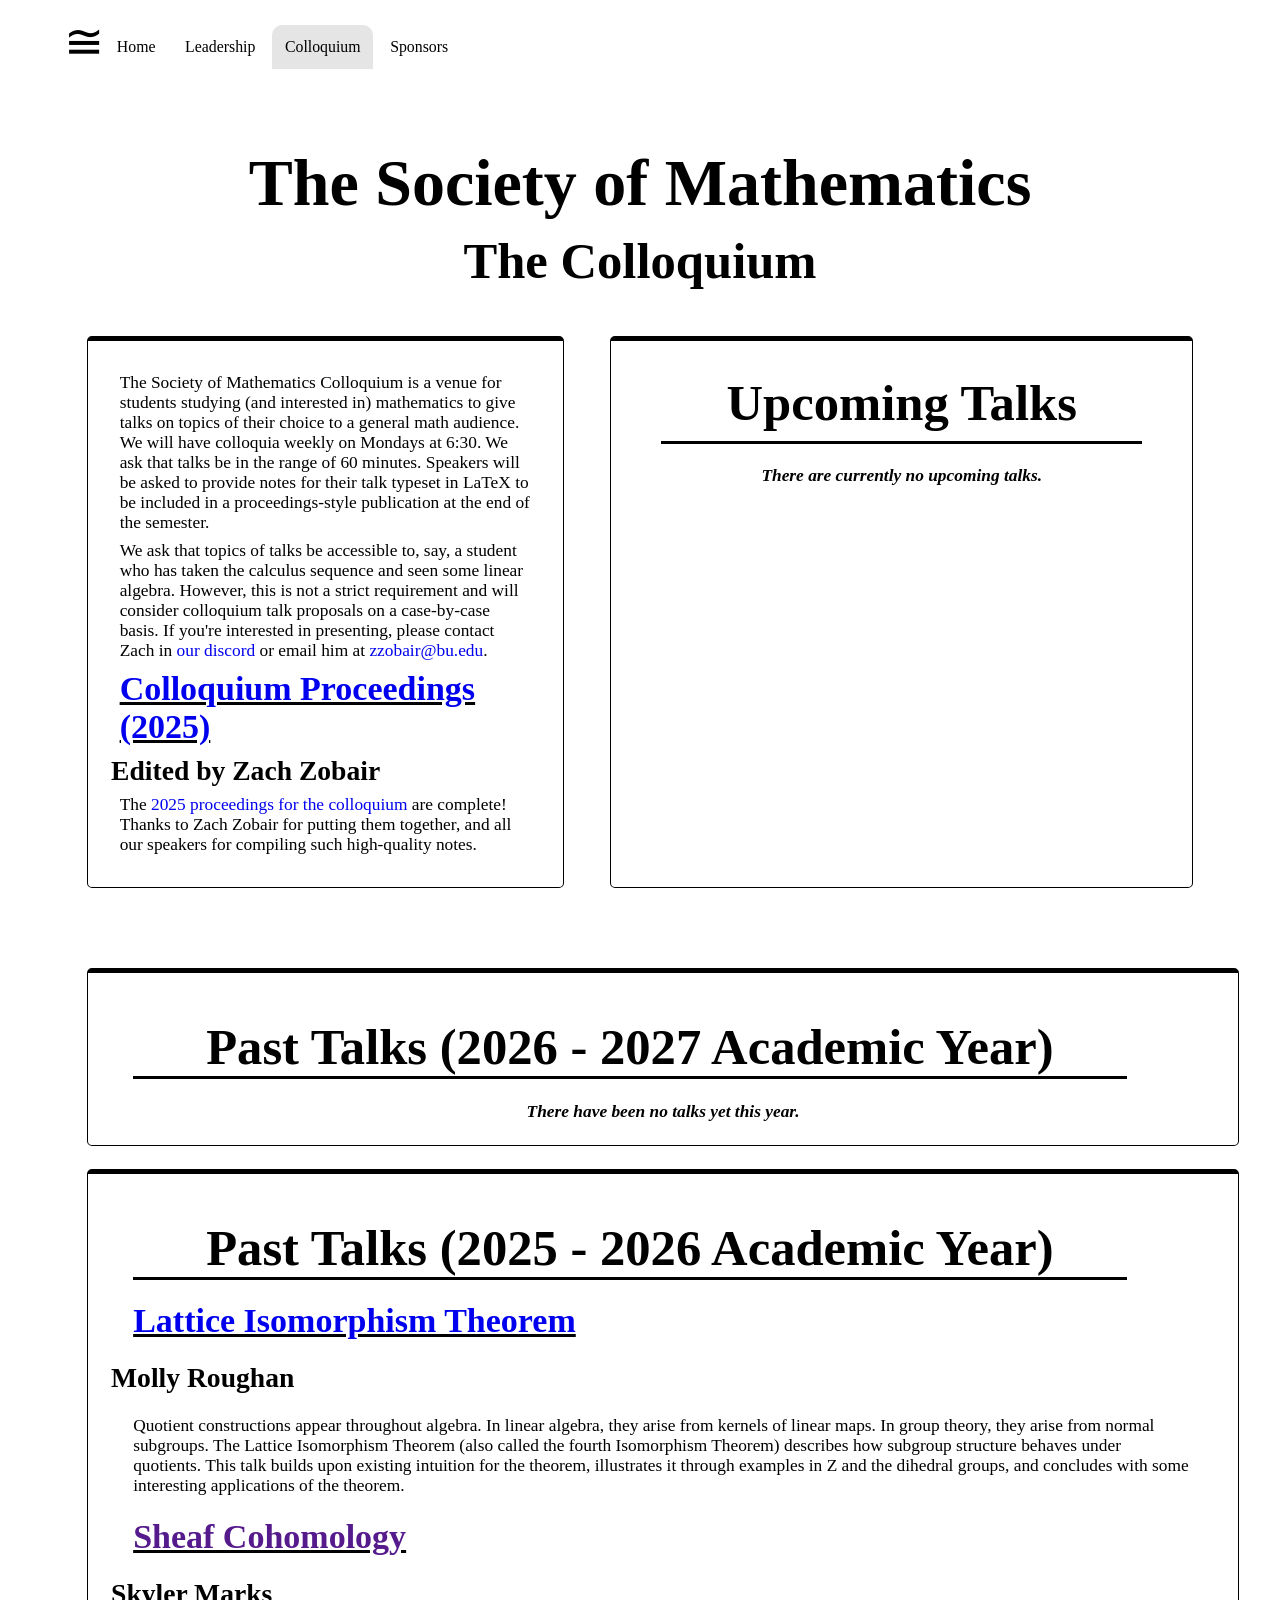
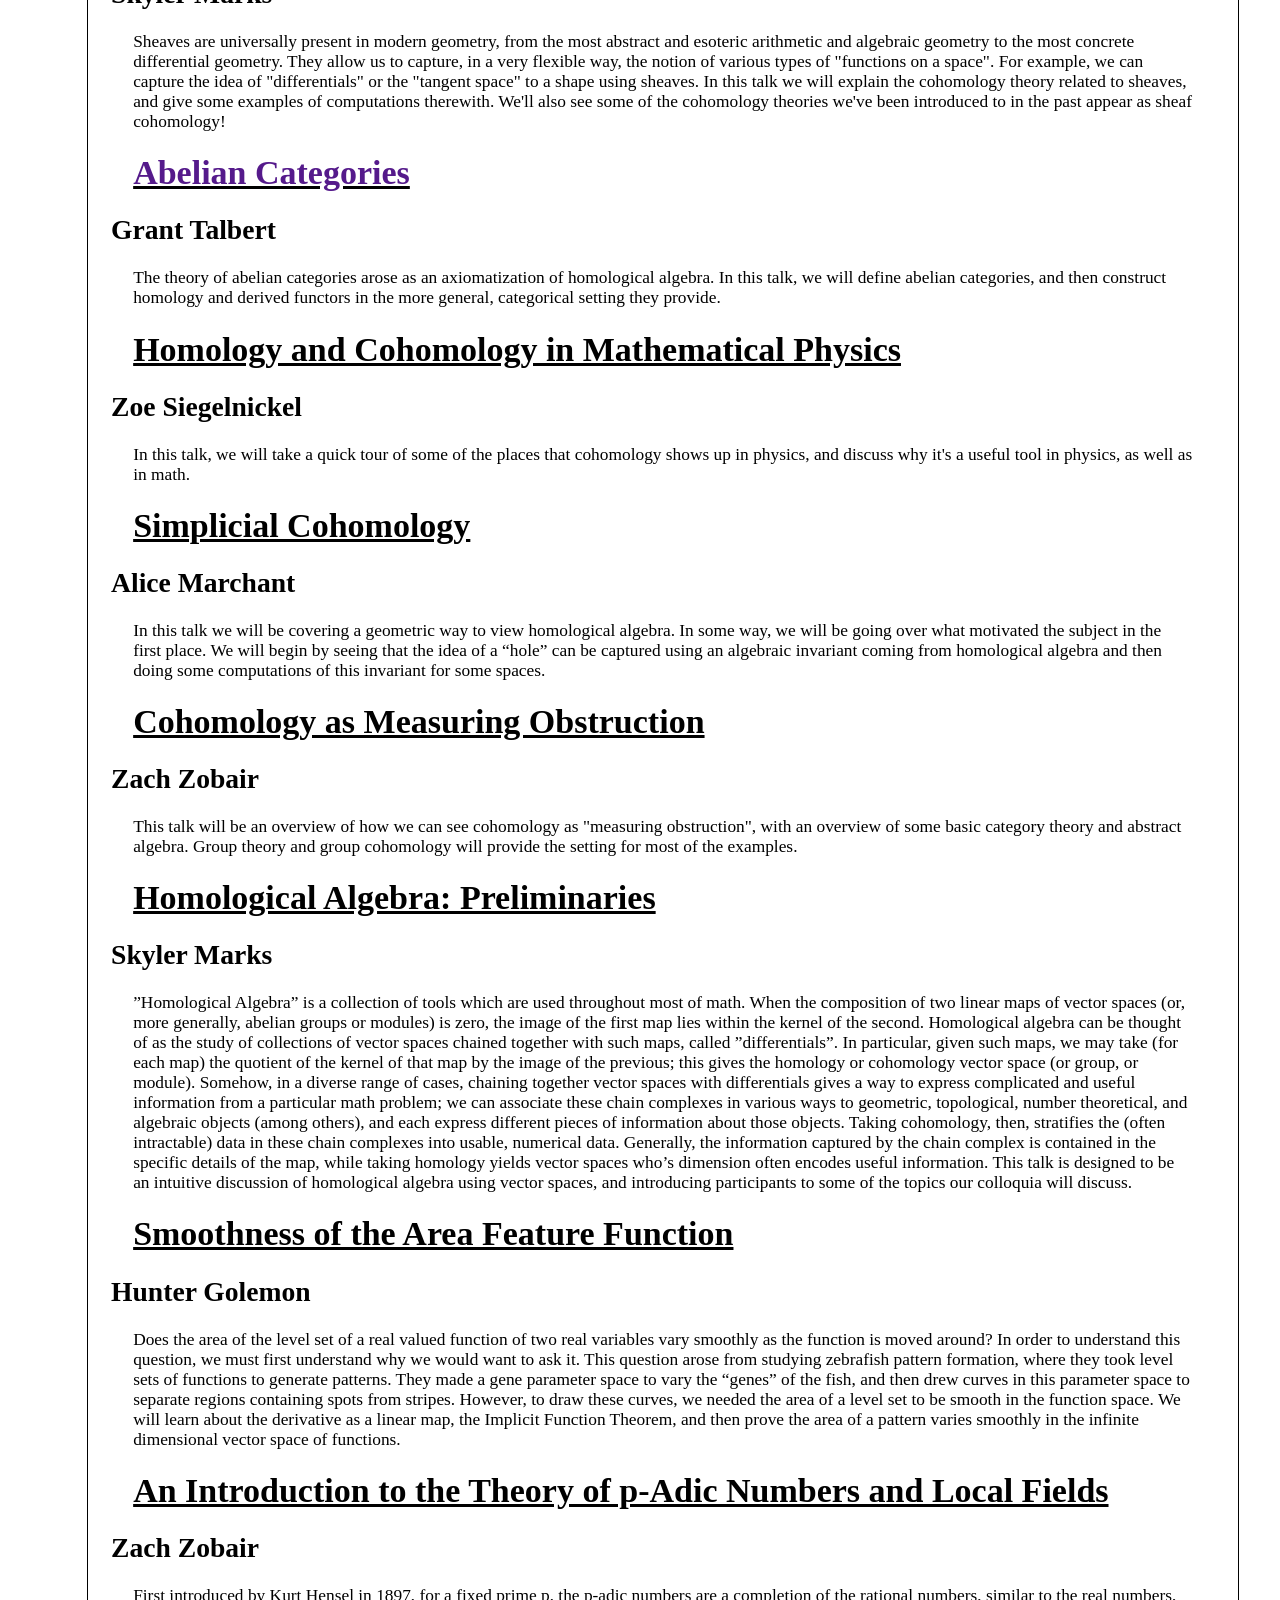
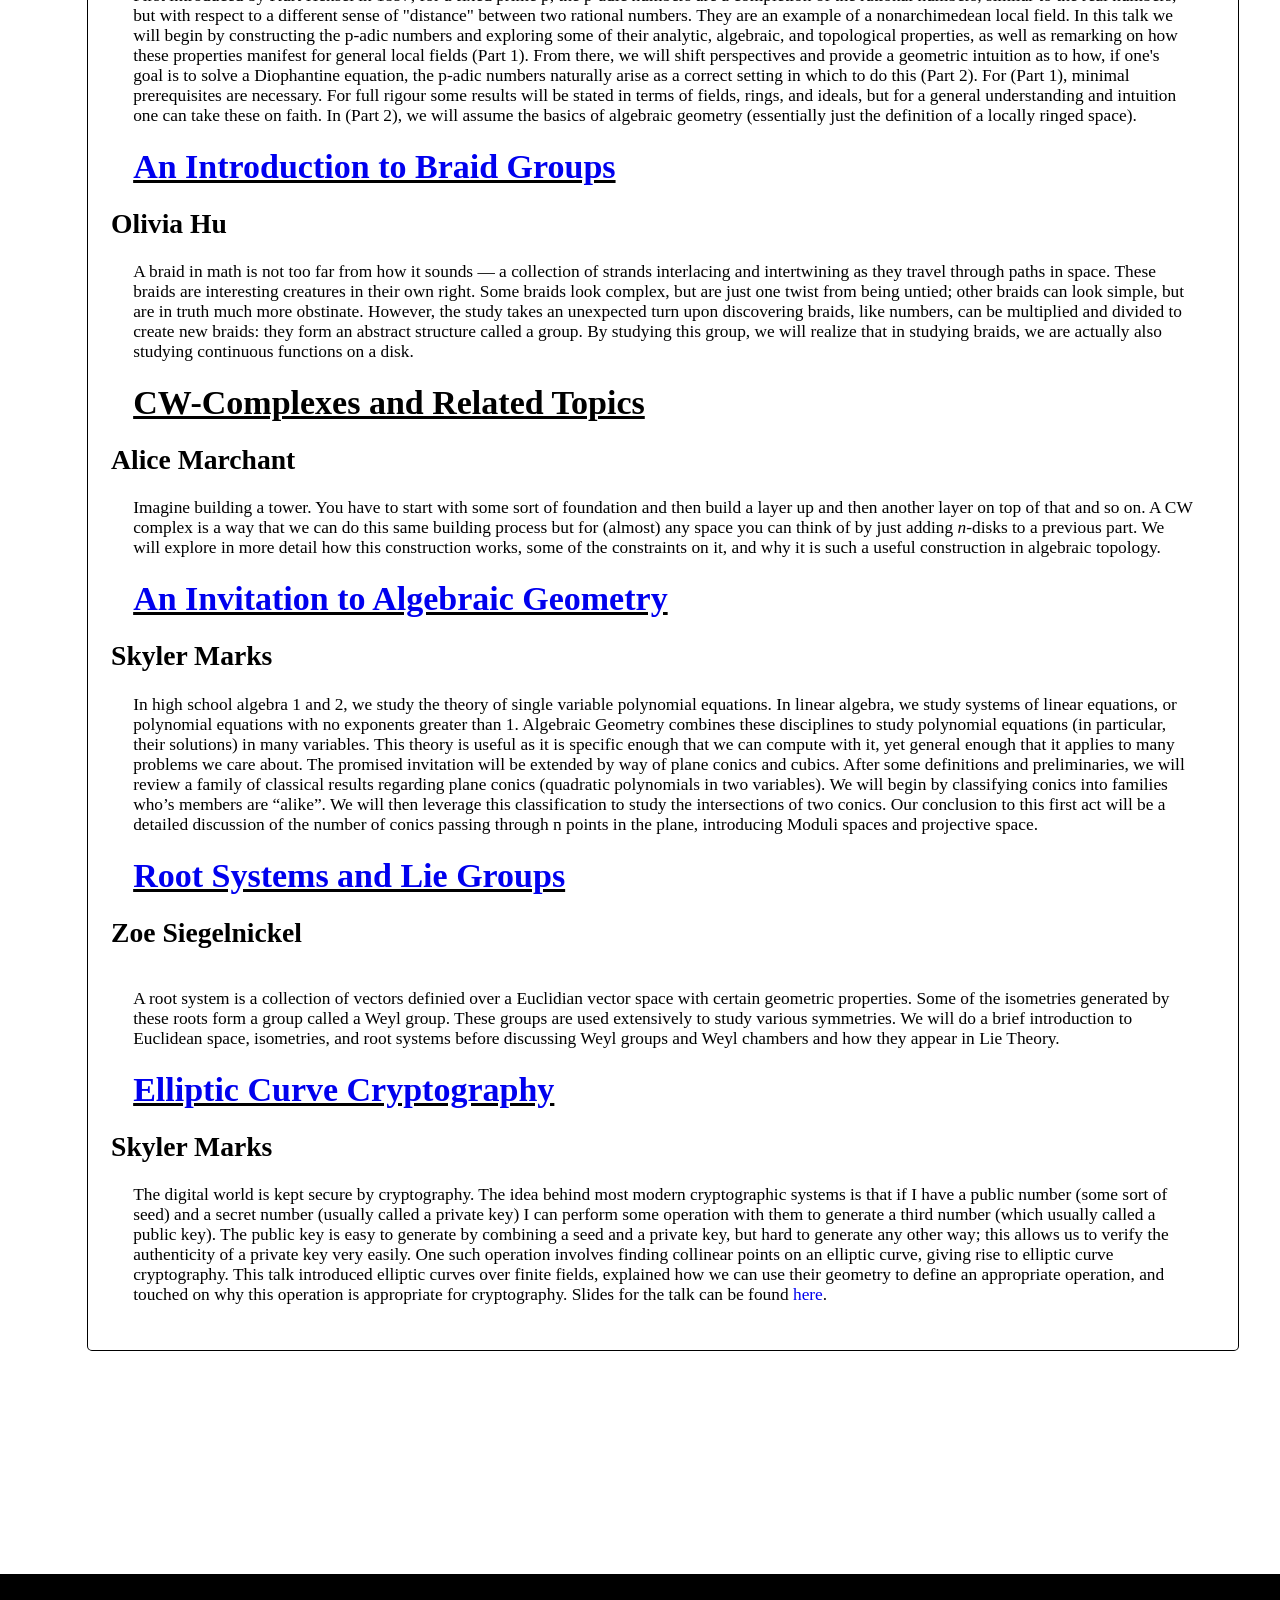
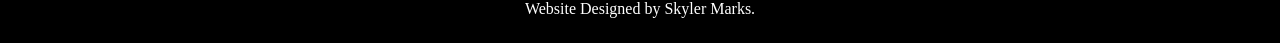
==== commit acea886b: "worked on styling" ====
--- a/colloquium.html
+++ b/colloquium.html
@@ -28,45 +28,66 @@
 	<h2>The Colloquium</h2>
 	</header>
 
-
-	<div class="box-text">
-		<p>
-			The Society of Mathematics Colloquium is a venue for students studying
-			(and interested in) mathematics to give talks on topics of their
-			choice to a general math audience. We will have colloquia weekly on
-			Mondays at 6:30. We ask that talks be in the range of 60
-			minutes. Speakers will be asked to provide notes for their talk
-			typeset in LaTeX to be included in a proceedings-style publication at
-			the end of the semester.
-			</p><p>
-			We ask that topics of talks be accessible to, say, a student who has
-			taken the calculus sequence and seen some linear algebra. However,
-			this is not a strict requirement and will consider colloquium talk
-			proposals on a case-by-case basis. If you're interested in presenting,
-			please contact Zach in <a href="https://discord.gg/5WAmZ9RA">our
-			discord</a> or email him
-			at <a href="mailto:zzobair@bu.edu">zzobair@bu.edu</a>.
-		</p>
-
-		<h3><a href = "./SoMProc2025Final.pdf">Colloquium Proceedings (2025)</a></h3>
-		<h4>Edited by Zach Zobair</h4>
-		<p>The <a href = "./SoMProc2025Final.pdf">2025 proceedings for the colloquium</a> are complete! Thanks
-		to Zach Zobair for putting them together, and all our speakers for compiling such high-quality
-		notes.</p>
+	<div class = "box">
+
+		<!-- info about the colloquium -->
+		<div class="box-text" style = "width: 45%">
+			<p>
+				The Society of Mathematics Colloquium is a venue for students studying
+				(and interested in) mathematics to give talks on topics of their
+				choice to a general math audience. We will have colloquia weekly on
+				Mondays at 6:30. We ask that talks be in the range of 60
+				minutes. Speakers will be asked to provide notes for their talk
+				typeset in LaTeX to be included in a proceedings-style publication at
+				the end of the semester.
+				</p><p>
+				We ask that topics of talks be accessible to, say, a student who has
+				taken the calculus sequence and seen some linear algebra. However,
+				this is not a strict requirement and will consider colloquium talk
+				proposals on a case-by-case basis. If you're interested in presenting,
+				please contact Zach in <a href="https://discord.gg/5WAmZ9RA">our
+				discord</a> or email him
+				at <a href="mailto:zzobair@bu.edu">zzobair@bu.edu</a>.
+			</p>
+			<h3><a href = "./SoMProc2025Final.pdf">Colloquium Proceedings (2025)</a></h3>
+			<h4>Edited by Zach Zobair</h4>
+			<p>The <a href = "./SoMProc2025Final.pdf">2025 proceedings for the colloquium</a> are complete! Thanks
+			to Zach Zobair for putting them together, and all our speakers for compiling such high-quality
+			notes.</p>
+		</div>
+
+
+		<div class="box-text" style = "width: 55%">
+			<!-- upcoming talks section -->
+			<div class = "section-header">
+				<h2>Upcoming Talks</h2>
+			</div>
+
+			<h6><i>There are currently no upcoming talks.</i></h6>
+
+		</div>
 	</div>
 
 
-	<div class="box-text">
-
-		<!-- upcoming talks section -->
-		<div class = "section-header">
-			<h2>Upcoming Talks</h2>
-			<p>Upcoming talks are ordered soonest first.</p>
-			<p><i>There are currently no upcoming talks.</i></p>
-		</div>
-		
-
-		<!-- past talks section -->
+	<!-- past talks section -->
+
+	<!-- 2026-2027 PAST TALKS -->
+	<div class = "box-text" style = "width: 100%">
+		<h2 class = "section-header"> Past Talks (2026 - 2027 Academic Year)</h2>
+		<h6><i>There have been no talks yet this year.</i></h6>
+
+		<!-- TEMPLATE FOR ADDING IN PAST TALKS ↓↓↓↓ copy and past then add correct info -->
+		<!--
+		<h3><a href="link_to_pdf_of_talk">Talk Name</a></h3>
+		<h4>Author Name</h4>
+		<p>
+			Brief summary of talk
+		</p>
+		-->
+	</div>
+
+	<!-- 2025-2026 PAST TALKS -->
+	<div class = "box-text" style = "width: 100%">
 		<h2 class = "section-header">Past Talks (2025 - 2026 Academic Year)</h2>
 			
 
@@ -256,6 +277,7 @@
 		</p>
 	
 	</div>
+	<!-- </div> -->
 
 	</article>
 
--- a/styles.css
+++ b/styles.css
@@ -46,6 +46,11 @@
 h4{
 	font-size: calc(2px + 2vw);
 	margin-top:0;
+}
+
+h6{
+	text-align: center;
+	font-size: calc(2px + 1.2vw);
 }
 
 p{
@@ -175,10 +180,11 @@
 
 /* styling for boxes with text */
 .box-text{
-	display: grid;
-	align-items: center;
-
-	margin: 2%;
+	flex-direction: column;
+	/* align-items: center; */
+
+	margin: 2%;
+	padding: 2%;
 	width: 50%;
 	overflow: wrap;
 
@@ -193,11 +199,7 @@
 
 .box-text h3{
 	margin: 2%;
-	text-align: center;
-}
-
-.box-text h4{
-	text-align: left;
+	/* text-align: center; */
 }
 
 .box-text p{
@@ -215,57 +217,6 @@
 	height: 100%;
 	object-fit: contain;
 	border-radius: 5px;
-}
-
-.left {
-	float: left;
-	clear: none;
-	margin-left: 1%;
-	/* padding-left: 5%;
-	padding-top: 1%;
-	padding-right: 5%;
-	padding-bottom: 2%; */
-	width: 40%;
-	overflow: wrap;
-	border-style: solid;
-	border-radius: 5px;
-	border-width: 5px 1px 1px 1px;
-}
-.left h2 {
-	text-align: left;
-	margin-left: 10%;
-}
-.left h3 {
-	text-align: left;
-	margin-top: -43px;
-	margin-left: 10%;
-	font-size: 120%;
-}
-.right {
-	font-family: "Aony";
-	float: right;
-	clear: none;
-	margin-right: 1%;
-	padding-left: 5%;
-	padding-top: 1%;
-	padding-right: 9%;
-	padding-bottom: 2%;
-	width: 40%;
-	overflow: wrap;
-	border-style: solid;
-	border-width: 5px 1px 1px 1px;
-	border-radius: 5px;
-}
-.right h2 {
-	text-align: left;
-	margin-left: 10%;
-}
-
-.right h3 {
-	text-align: left;
-	margin-left: 10%;
-	margin-top: -43px;
-	font-size: 120%;
 }
 
 /* --- homepage styling --- */
@@ -321,6 +272,7 @@
 	width: 80%;
 	margin: 2%;
 }
+
 
 
 /* 
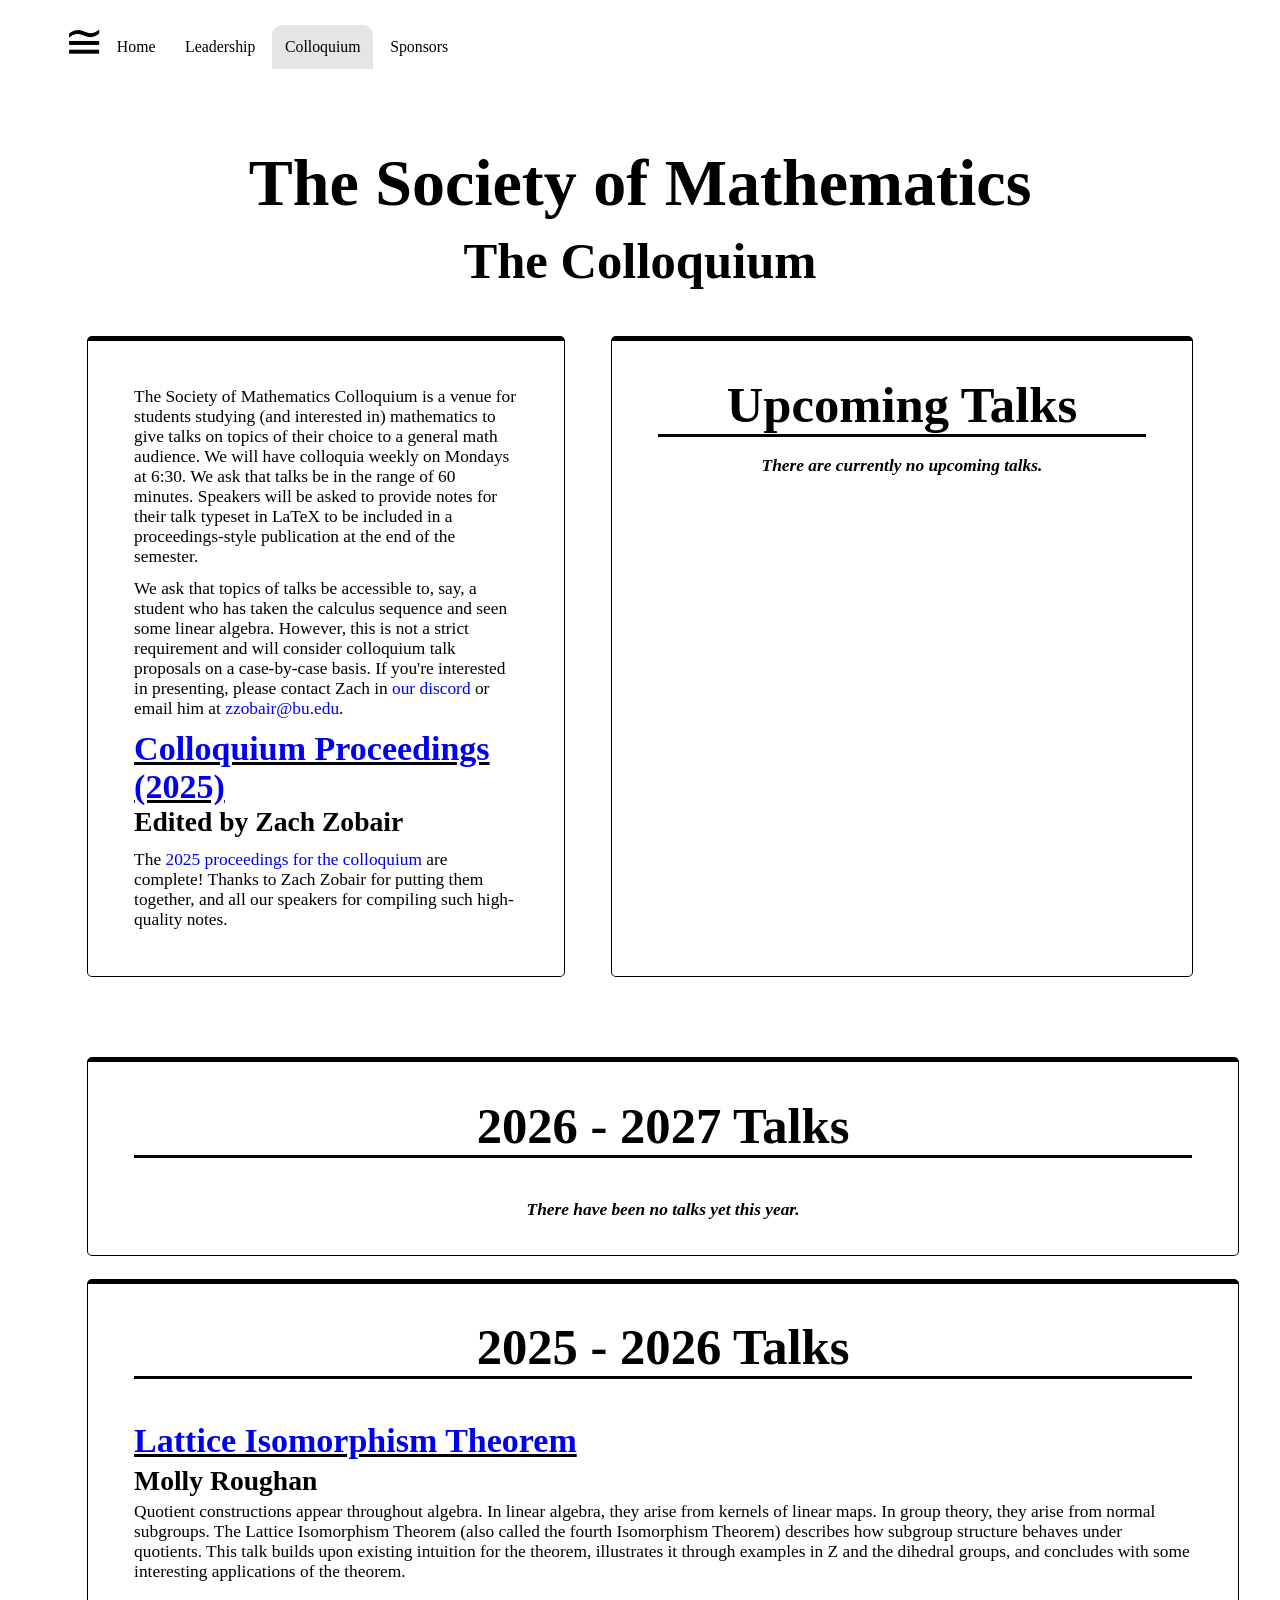
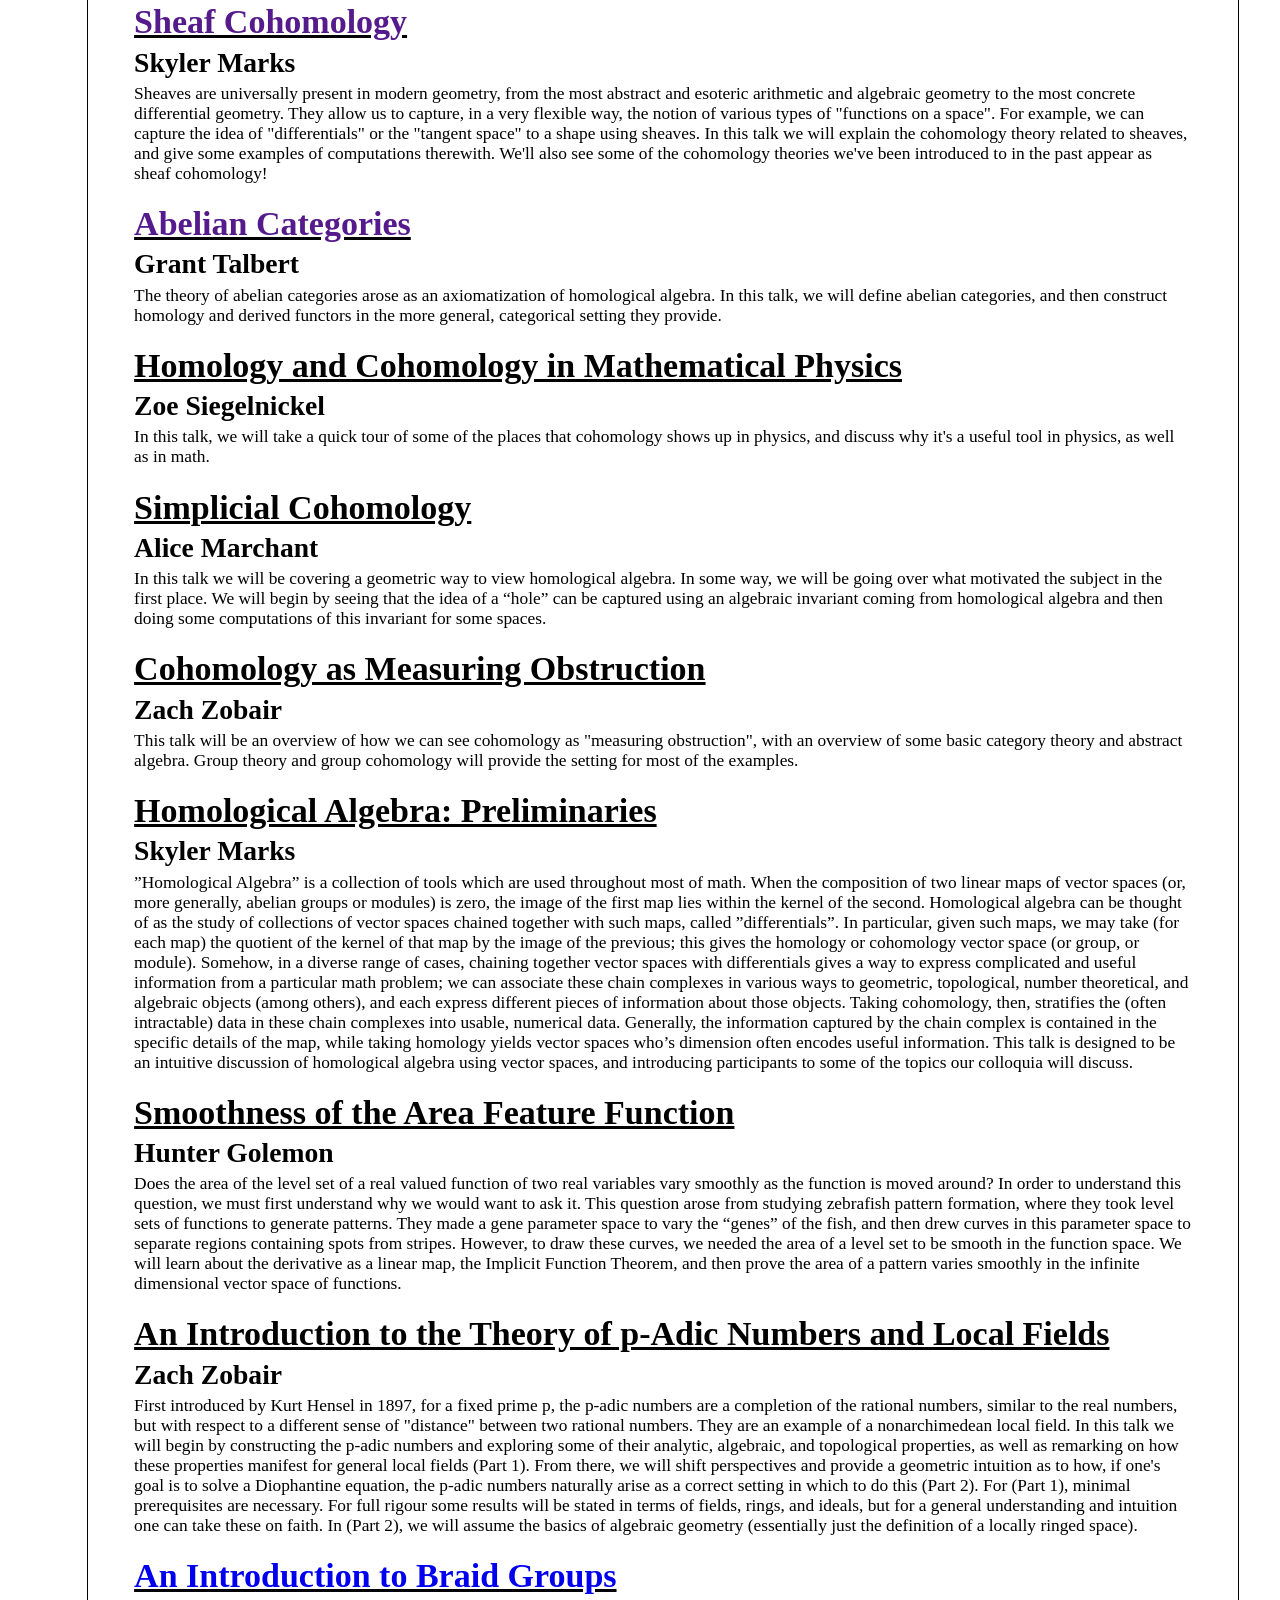
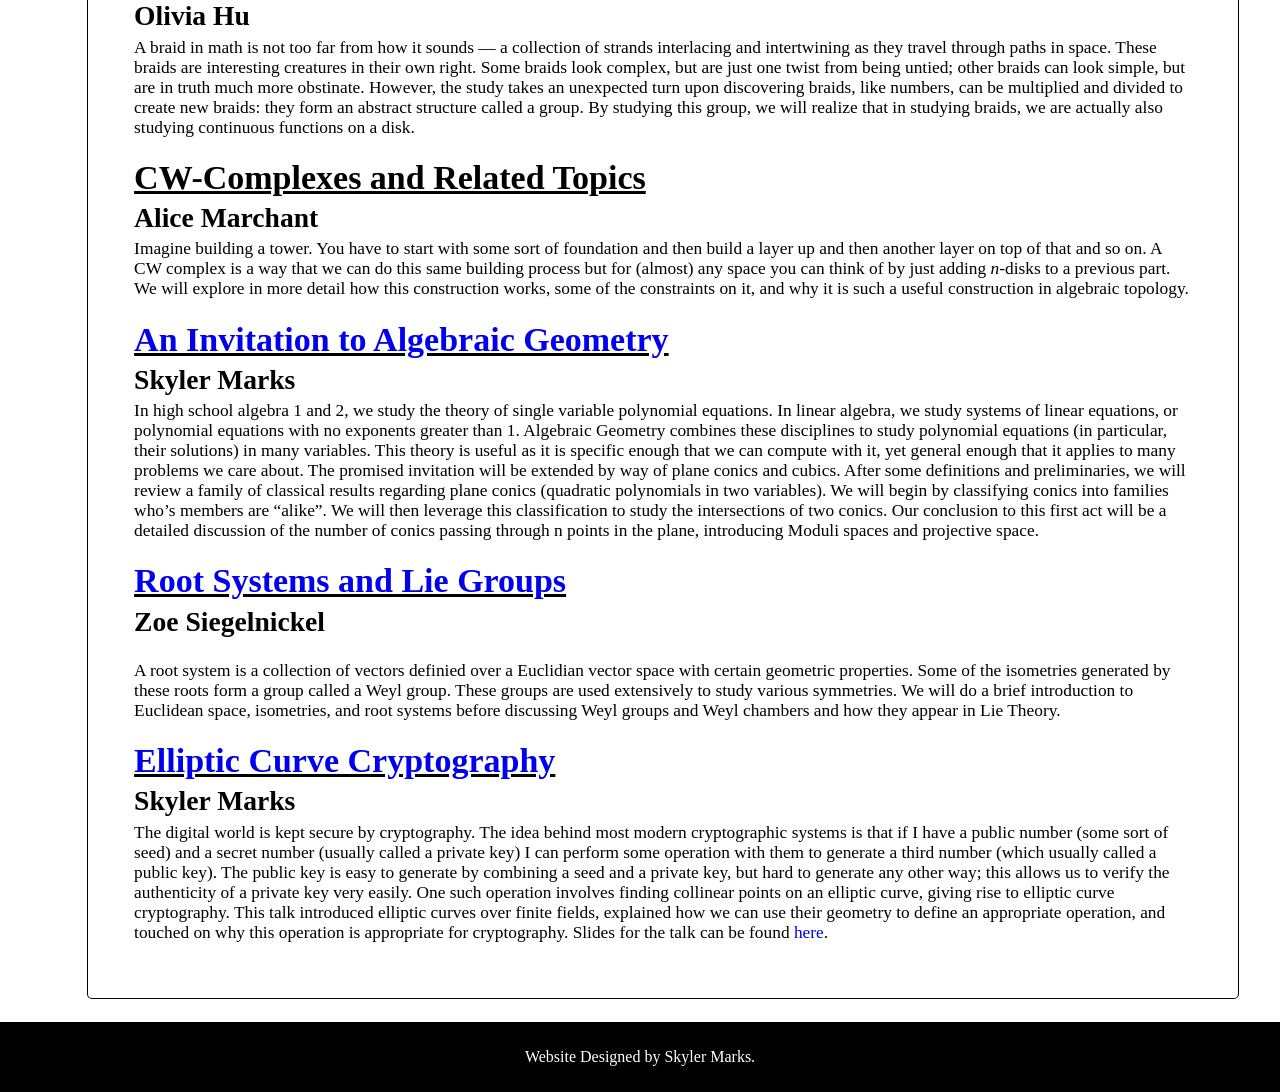
==== commit 73fd29bf: "working on styling" ====
--- a/colloquium.html
+++ b/colloquium.html
@@ -73,215 +73,241 @@
 
 	<!-- 2026-2027 PAST TALKS -->
 	<div class = "box-text" style = "width: 100%">
-		<h2 class = "section-header"> Past Talks (2026 - 2027 Academic Year)</h2>
+		<h2 class = "section-header"> 2026 - 2027 Talks </h2>
 		<h6><i>There have been no talks yet this year.</i></h6>
 
 		<!-- TEMPLATE FOR ADDING IN PAST TALKS ↓↓↓↓ copy and past then add correct info -->
 		<!--
-		<h3><a href="link_to_pdf_of_talk">Talk Name</a></h3>
-		<h4>Author Name</h4>
-		<p>
-			Brief summary of talk
-		</p>
+		<div class = "colloquium-talk">
+			<h3><a href="link_to_pdf_of_talk">Talk Name</a></h3>
+			<h4>Author Name</h4>
+			<p>
+				Brief summary of talk
+			</p>
+		</div>
 		-->
 	</div>
 
 	<!-- 2025-2026 PAST TALKS -->
 	<div class = "box-text" style = "width: 100%">
-		<h2 class = "section-header">Past Talks (2025 - 2026 Academic Year)</h2>
+		<h2 class = "section-header"> 2025 - 2026 Talks </h2>
 			
-
-		<h3><a href="February_20th_SoM_Talk_With_Diagrams.pdf">Lattice Isomorphism Theorem</a></h3>
-		<h4>Molly Roughan</h4>
-		<p>
-			Quotient constructions appear throughout algebra. In linear algebra,
-			they arise from kernels of linear maps. In group theory, they arise from
-			normal subgroups. The Lattice Isomorphism Theorem (also called the
-			fourth Isomorphism Theorem) describes how subgroup structure behaves
-			under quotients. This talk builds upon existing intuition for the theorem,
-			illustrates it through examples in Z and the dihedral groups, and concludes
-			with some interesting applications of the theorem.
-		</p>
-
+		<div class = "colloquium-talk">
+			<h3><a href="February_20th_SoM_Talk_With_Diagrams.pdf">Lattice Isomorphism Theorem</a></h3>
+			<h4>Molly Roughan</h4>
+			<p>
+				Quotient constructions appear throughout algebra. In linear algebra,
+				they arise from kernels of linear maps. In group theory, they arise from
+				normal subgroups. The Lattice Isomorphism Theorem (also called the
+				fourth Isomorphism Theorem) describes how subgroup structure behaves
+				under quotients. This talk builds upon existing intuition for the theorem,
+				illustrates it through examples in Z and the dihedral groups, and concludes
+				with some interesting applications of the theorem.
+			</p>
+		</div>
+		
+
+		<div class = "colloquium-talk">
+			<h3><a href = "">Sheaf Cohomology</a></h3>
+			<h4>Skyler Marks</h4>
+			<p>
+				Sheaves are universally present in modern geometry, from the most
+				abstract and esoteric arithmetic and algebraic geometry to the most
+				concrete differential geometry. They allow us to capture, in a very
+				flexible way, the notion of various types of "functions on a
+				space". For example, we can capture the idea of "differentials" or the
+				"tangent space" to a shape using sheaves. In this talk we will explain
+				the cohomology theory related to sheaves, and give some examples of
+				computations therewith. We'll also see some of the cohomology theories
+				we've been introduced to in the past appear as sheaf cohomology!
+			</p>
+		</div>
+		
 		<!-- add link -->
-		<h3><a href = "">Sheaf Cohomology</a></h3>
-		<h4>Skyler Marks</h4>
-		<p>
-			Sheaves are universally present in modern geometry, from the most
-			abstract and esoteric arithmetic and algebraic geometry to the most
-			concrete differential geometry. They allow us to capture, in a very
-			flexible way, the notion of various types of "functions on a
-			space". For example, we can capture the idea of "differentials" or the
-			"tangent space" to a shape using sheaves. In this talk we will explain
-			the cohomology theory related to sheaves, and give some examples of
-			computations therewith. We'll also see some of the cohomology theories
-			we've been introduced to in the past appear as sheaf cohomology!
-		</p>
-
-		<!-- add link -->
-		<h3><a href = "">Abelian Categories</a></h3>
-		<h4>Grant Talbert</h4>
-		<p>
-			The theory of abelian categories arose as an axiomatization of
-			homological algebra. In this talk, we will define abelian categories,
-			and then construct homology and derived functors in the more general,
-			categorical setting they provide.
-		</p>
-
-		<h3>Homology and Cohomology in Mathematical Physics</h3>
-		<h4>Zoe Siegelnickel</h4>
-		<p>
-			In this talk, we will take a quick tour of some of the places that
-			cohomology shows up in physics, and discuss why it's a useful tool in
-			physics, as well as in math.
-		</p>
-		
-		<h3>Simplicial Cohomology</h3>
-		<h4>Alice Marchant</h4>
-		<p>
-			In this talk we will be covering a geometric way to view homological
-			algebra. In some way, we will be going over what motivated the subject
-			in the first place. We will begin by seeing that the idea of a “hole”
-			can be captured using an algebraic invariant coming from homological
-			algebra and then doing some computations of this invariant for some
-			spaces.
-		</p>
-		
-		<h3>Cohomology as Measuring Obstruction</h3>
-		<h4>Zach Zobair</h4>
-		<p>
-			This talk will be an overview of how we can see cohomology as
-			"measuring obstruction", with an overview of some basic category
-			theory and abstract algebra. Group theory and group cohomology will
-			provide the setting for most of the examples.
-		</p>
-		
-		<h3>Homological Algebra: Preliminaries</h3>
-		<h4>Skyler Marks</h4>
-		<p>
-			”Homological Algebra” is a collection of tools which are used throughout
-			most of math. When the composition of two linear maps of vector spaces (or,
-			more generally, abelian groups or modules) is zero, the image of the first map
-			lies within the kernel of the second. Homological algebra can be thought of as
-			the study of collections of vector spaces chained together with such maps, called
-			”differentials”. In particular, given such maps, we may take (for each map) the
-			quotient of the kernel of that map by the image of the previous; this gives the
-			homology or cohomology vector space (or group, or module). Somehow, in a
-			diverse range of cases, chaining together vector spaces with differentials gives
-			a way to express complicated and useful information from a particular math
-			problem; we can associate these chain complexes in various ways to geometric,
-			topological, number theoretical, and algebraic objects (among others), and each
-			express different pieces of information about those objects. Taking cohomology,
-			then, stratifies the (often intractable) data in these chain complexes into usable,
-			numerical data. Generally, the information captured by the chain complex is
-			contained in the specific details of the map, while taking homology yields vector
-			spaces who’s dimension often encodes useful information. This talk is designed
-			to be an intuitive discussion of homological algebra using vector spaces, and
-			introducing participants to some of the topics our colloquia will discuss.
-		</p>
-
-		<h3>Smoothness of the Area Feature Function</h3>
-		<h4>Hunter Golemon</h4>
-		<p>
-			Does the area of the level set of a real valued function of two real variables vary smoothly as the
-			function is moved around? In order to understand this question, we must first understand why we
-			would want to ask it. This question arose from studying zebrafish pattern formation, where they took
-			level sets of functions to generate patterns. They made a gene parameter space to vary the “genes”
-			of the fish, and then drew curves in this parameter space to separate regions containing spots from
-			stripes. However, to draw these curves, we needed the area of a level set to be smooth in the
-			function space. We will learn about the derivative as a linear map, the Implicit Function Theorem,
-			and then prove the area of a pattern varies smoothly in the infinite dimensional vector space of
-			functions.
-		</p>
-		
-		<h3>An Introduction to the Theory of p-Adic Numbers and Local Fields</h3>
-		<h4>Zach Zobair</h4>
-		<p>
-			First introduced by Kurt Hensel in 1897, for a fixed prime p, the p-adic numbers are a completion of
-			the rational numbers, similar to the real numbers, but with respect to a different sense of
-			"distance" between two rational numbers. They are an example of a nonarchimedean local field. In
-			this talk we will begin by constructing the p-adic numbers and exploring some of their analytic,
-			algebraic, and topological properties, as well as remarking on how these properties manifest for
-			general local fields (<bf>Part 1</bf>). From there, we will shift perspectives and provide a geometric
-			intuition as to how, if one's goal is to solve a Diophantine equation, the p-adic numbers naturally
-			arise as a correct setting in which to do this (<bf>Part 2</bf>). For (<bf>Part 1</bf>), minimal prerequisites are
-			necessary. For full rigour some results will be stated in terms of fields, rings, and ideals, but
-			for a general understanding and intuition one can take these on faith. In (<bf>Part 2<bf>), we will assume
-			the basics of algebraic geometry (essentially just the definition of a locally ringed space).
-		</p>
-		
-		<h3><a href="braids.pdf">An Introduction to Braid Groups</a></h3>
-		<h4>Olivia Hu</h4>
-		<p>
-			A braid in math is not too far from how it sounds — a collection of strands interlacing and
-			intertwining as they travel through paths in space. These braids are interesting creatures in their
-			own right. Some braids look complex, but are just one twist from being untied; other braids can look
-			simple, but are in truth much more obstinate. However, the study takes an unexpected turn upon
-			discovering braids, like numbers, can be multiplied and divided to create new braids: they form an
-			abstract structure called a group. By studying this group, we will realize that in studying braids,
-			we are actually also studying continuous functions on a disk.
-		</p>
-		
-		<h3>CW-Complexes and Related Topics</h3>
-		<h4>Alice Marchant</h4>
-		<p>
-			Imagine building a tower. You have to start with some sort of foundation and then build a layer up
-			and then another layer on top of that and so on. A CW complex is a way that we can do this same
-			building process but for (almost) any space you can think of by just adding <em>n</em>-disks to a
-			previous part. We will explore in more detail how this construction works, some of the constraints
-			on it, and why it is such a useful construction in algebraic topology.
-		</p>
-
-		<h3><a href = "Conics.pdf">An Invitation to Algebraic Geometry</a></h3>
-		<h4>Skyler Marks</h4>
-		<p>
-			In high school algebra 1 and 2, we study the theory of single variable polynomial equations. In
-			linear algebra, we study systems of linear equations, or polynomial equations with no exponents
-			greater than 1. Algebraic Geometry combines these disciplines to study polynomial equations (in
-			particular, their solutions) in many variables. This theory is useful as it is specific enough
-			that we can compute with it, yet general enough that it applies to many problems we care about.
-			The promised invitation will be extended by way of plane conics and cubics. After some
-			definitions and preliminaries, we will review a family of classical results regarding plane
-			conics (quadratic polynomials in two variables). We will begin by classifying conics into
-			families who’s members are “alike”. We will then leverage this classification to study the
-			intersections of two conics. Our conclusion to this first act will be a detailed discussion of
-			the number of conics passing through n points in the plane, introducing Moduli spaces and
-			projective space. 
-		</p>
-		
-		<h3><a href = "Weyl_Groups-1.pdf">Root Systems and Lie Groups</a></h3>
-		<h4>Zoe Siegelnickel</h4><br>
-		<p>
-			A root system is a collection of vectors definied over a Euclidian vector space with certain
-			geometric properties. Some of the isometries
-			generated by these roots form a group called a Weyl group. These groups are
-			used extensively to study various symmetries. We will do a brief introduction
-			to Euclidean space, isometries, and root systems before discussing Weyl groups
-			and Weyl chambers and how they appear in Lie Theory.
-		</p>
-
-		<h3><a href = 'elliptic-curves.pdf'>Elliptic Curve Cryptography</a></h3>
-		<h4>Skyler Marks</h4>
-		<p>
-			The digital world is kept secure by cryptography. The idea behind most
-			modern cryptographic systems is that if I have a public number (some sort of
-			seed) and a secret number (usually called a private key) I can perform some
-			operation with them to generate a third number (which usually called a public
-			key). The public key is easy to generate by combining a seed and a private key,
-			but hard to generate any other way; this allows us to verify the authenticity of a
-			private key very easily. One such operation involves finding collinear points on
-			an elliptic curve, giving rise to elliptic curve cryptography. This talk introduced
-			elliptic curves over finite fields, explained how we can use their geometry to define
-			an appropriate operation, and touched on why this operation is appropriate
-			for cryptography. Slides for the talk can be found <a href="slides.pdf">here</a>.
-		</p>
-	
+		<div class = "colloquium-talk">
+			<h3><a href = "">Abelian Categories</a></h3>
+			<h4>Grant Talbert</h4>
+			<p>
+				The theory of abelian categories arose as an axiomatization of
+				homological algebra. In this talk, we will define abelian categories,
+				and then construct homology and derived functors in the more general,
+				categorical setting they provide.
+			</p>
+		</div>
+
+		<div class = "colloquium-talk">
+			<h3>Homology and Cohomology in Mathematical Physics</h3>
+			<h4>Zoe Siegelnickel</h4>
+			<p>
+				In this talk, we will take a quick tour of some of the places that
+				cohomology shows up in physics, and discuss why it's a useful tool in
+				physics, as well as in math.
+			</p>
+		</div>
+		
+		<div class = "colloquium-talk">
+			<h3>Simplicial Cohomology</h3>
+			<h4>Alice Marchant</h4>
+			<p>
+				In this talk we will be covering a geometric way to view homological
+				algebra. In some way, we will be going over what motivated the subject
+				in the first place. We will begin by seeing that the idea of a “hole”
+				can be captured using an algebraic invariant coming from homological
+				algebra and then doing some computations of this invariant for some
+				spaces.
+			</p>
+		</div>
+		
+		<div class = "colloquium-talk">
+			<h3>Cohomology as Measuring Obstruction</h3>
+			<h4>Zach Zobair</h4>
+			<p>
+				This talk will be an overview of how we can see cohomology as
+				"measuring obstruction", with an overview of some basic category
+				theory and abstract algebra. Group theory and group cohomology will
+				provide the setting for most of the examples.
+			</p>
+		</div>
+		
+		<div class = "colloquium-talk">
+			<h3>Homological Algebra: Preliminaries</h3>
+			<h4>Skyler Marks</h4>
+			<p>
+				”Homological Algebra” is a collection of tools which are used throughout
+				most of math. When the composition of two linear maps of vector spaces (or,
+				more generally, abelian groups or modules) is zero, the image of the first map
+				lies within the kernel of the second. Homological algebra can be thought of as
+				the study of collections of vector spaces chained together with such maps, called
+				”differentials”. In particular, given such maps, we may take (for each map) the
+				quotient of the kernel of that map by the image of the previous; this gives the
+				homology or cohomology vector space (or group, or module). Somehow, in a
+				diverse range of cases, chaining together vector spaces with differentials gives
+				a way to express complicated and useful information from a particular math
+				problem; we can associate these chain complexes in various ways to geometric,
+				topological, number theoretical, and algebraic objects (among others), and each
+				express different pieces of information about those objects. Taking cohomology,
+				then, stratifies the (often intractable) data in these chain complexes into usable,
+				numerical data. Generally, the information captured by the chain complex is
+				contained in the specific details of the map, while taking homology yields vector
+				spaces who’s dimension often encodes useful information. This talk is designed
+				to be an intuitive discussion of homological algebra using vector spaces, and
+				introducing participants to some of the topics our colloquia will discuss.
+			</p>
+		</div>
+
+		<div class = "colloquium-talk">
+			<h3>Smoothness of the Area Feature Function</h3>
+			<h4>Hunter Golemon</h4>
+			<p>
+				Does the area of the level set of a real valued function of two real variables vary smoothly as the
+				function is moved around? In order to understand this question, we must first understand why we
+				would want to ask it. This question arose from studying zebrafish pattern formation, where they took
+				level sets of functions to generate patterns. They made a gene parameter space to vary the “genes”
+				of the fish, and then drew curves in this parameter space to separate regions containing spots from
+				stripes. However, to draw these curves, we needed the area of a level set to be smooth in the
+				function space. We will learn about the derivative as a linear map, the Implicit Function Theorem,
+				and then prove the area of a pattern varies smoothly in the infinite dimensional vector space of
+				functions.
+			</p>
+		</div>
+		
+		<div class = "colloquium-talk">
+			<h3>An Introduction to the Theory of p-Adic Numbers and Local Fields</h3>
+			<h4>Zach Zobair</h4>
+			<p>
+				First introduced by Kurt Hensel in 1897, for a fixed prime p, the p-adic numbers are a completion of
+				the rational numbers, similar to the real numbers, but with respect to a different sense of
+				"distance" between two rational numbers. They are an example of a nonarchimedean local field. In
+				this talk we will begin by constructing the p-adic numbers and exploring some of their analytic,
+				algebraic, and topological properties, as well as remarking on how these properties manifest for
+				general local fields (<bf>Part 1</bf>). From there, we will shift perspectives and provide a geometric
+				intuition as to how, if one's goal is to solve a Diophantine equation, the p-adic numbers naturally
+				arise as a correct setting in which to do this (<bf>Part 2</bf>). For (<bf>Part 1</bf>), minimal prerequisites are
+				necessary. For full rigour some results will be stated in terms of fields, rings, and ideals, but
+				for a general understanding and intuition one can take these on faith. In (<bf>Part 2<bf>), we will assume
+				the basics of algebraic geometry (essentially just the definition of a locally ringed space).
+			</p>
+		</div>
+		
+		<div class = "colloquium-talk">
+			<h3><a href="braids.pdf">An Introduction to Braid Groups</a></h3>
+			<h4>Olivia Hu</h4>
+			<p>
+				A braid in math is not too far from how it sounds — a collection of strands interlacing and
+				intertwining as they travel through paths in space. These braids are interesting creatures in their
+				own right. Some braids look complex, but are just one twist from being untied; other braids can look
+				simple, but are in truth much more obstinate. However, the study takes an unexpected turn upon
+				discovering braids, like numbers, can be multiplied and divided to create new braids: they form an
+				abstract structure called a group. By studying this group, we will realize that in studying braids,
+				we are actually also studying continuous functions on a disk.
+			</p>
+		</div>
+		
+		<div class = "colloquium-talk">
+			<h3>CW-Complexes and Related Topics</h3>
+			<h4>Alice Marchant</h4>
+			<p>
+				Imagine building a tower. You have to start with some sort of foundation and then build a layer up
+				and then another layer on top of that and so on. A CW complex is a way that we can do this same
+				building process but for (almost) any space you can think of by just adding <em>n</em>-disks to a
+				previous part. We will explore in more detail how this construction works, some of the constraints
+				on it, and why it is such a useful construction in algebraic topology.
+			</p>
+		</div>
+
+		<div class = "colloquium-talk">
+			<h3><a href = "Conics.pdf">An Invitation to Algebraic Geometry</a></h3>
+			<h4>Skyler Marks</h4>
+			<p>
+				In high school algebra 1 and 2, we study the theory of single variable polynomial equations. In
+				linear algebra, we study systems of linear equations, or polynomial equations with no exponents
+				greater than 1. Algebraic Geometry combines these disciplines to study polynomial equations (in
+				particular, their solutions) in many variables. This theory is useful as it is specific enough
+				that we can compute with it, yet general enough that it applies to many problems we care about.
+				The promised invitation will be extended by way of plane conics and cubics. After some
+				definitions and preliminaries, we will review a family of classical results regarding plane
+				conics (quadratic polynomials in two variables). We will begin by classifying conics into
+				families who’s members are “alike”. We will then leverage this classification to study the
+				intersections of two conics. Our conclusion to this first act will be a detailed discussion of
+				the number of conics passing through n points in the plane, introducing Moduli spaces and
+				projective space. 
+			</p>
+		</div>
+		
+		<div class = "colloquium-talk">
+			<h3><a href = "Weyl_Groups-1.pdf">Root Systems and Lie Groups</a></h3>
+			<h4>Zoe Siegelnickel</h4><br>
+			<p>
+				A root system is a collection of vectors definied over a Euclidian vector space with certain
+				geometric properties. Some of the isometries
+				generated by these roots form a group called a Weyl group. These groups are
+				used extensively to study various symmetries. We will do a brief introduction
+				to Euclidean space, isometries, and root systems before discussing Weyl groups
+				and Weyl chambers and how they appear in Lie Theory.
+			</p>
+		</div>
+
+		<div class = "colloquium-talk">
+			<h3><a href = 'elliptic-curves.pdf'>Elliptic Curve Cryptography</a></h3>
+			<h4>Skyler Marks</h4>
+			<p>
+				The digital world is kept secure by cryptography. The idea behind most
+				modern cryptographic systems is that if I have a public number (some sort of
+				seed) and a secret number (usually called a private key) I can perform some
+				operation with them to generate a third number (which usually called a public
+				key). The public key is easy to generate by combining a seed and a private key,
+				but hard to generate any other way; this allows us to verify the authenticity of a
+				private key very easily. One such operation involves finding collinear points on
+				an elliptic curve, giving rise to elliptic curve cryptography. This talk introduced
+				elliptic curves over finite fields, explained how we can use their geometry to define
+				an appropriate operation, and touched on why this operation is appropriate
+				for cryptography. Slides for the talk can be found <a href="slides.pdf">here</a>.
+			</p>
+		</div>
 	</div>
-	<!-- </div> -->
 
 	</article>
 
-	<div style="padding-top: 200px; width: 100%; clear: both;"></div>
 
 	<footer>
 		Website Designed by Skyler Marks.
--- a/styles.css
+++ b/styles.css
@@ -48,6 +48,12 @@
 	margin-top:0;
 }
 
+h5{
+	font-size: calc(2px + 1.8vw);
+	text-align: center;
+
+}
+
 h6{
 	text-align: center;
 	font-size: calc(2px + 1.2vw);
@@ -55,6 +61,7 @@
 
 p{
 	font-size: calc(2px + 1.2vw);
+	margin: 3% 0;
 }
 
 blockquote {
@@ -184,26 +191,13 @@
 	/* align-items: center; */
 
 	margin: 2%;
-	padding: 2%;
+	padding: 3% 4%;
 	width: 50%;
 	overflow: wrap;
 
 	border-style: solid;
 	border-radius: 5px;
 	border-width: 5px 1px 1px 1px;
-}
-
-.box-text h2{
-	margin: 2%;
-}
-
-.box-text h3{
-	margin: 2%;
-	/* text-align: center; */
-}
-
-.box-text p{
-	margin: 2%;
 }
 
 /* styling for boxes with just an image inside */
@@ -219,19 +213,9 @@
 	border-radius: 5px;
 }
 
+
 /* --- homepage styling --- */
-#homepage{
-	margin-bottom: 5%;
-	display: flex;
-    flex-direction: row;
-    width: 100%;
-}
-
-#homepage h4, #homepage p{
-	text-decoration: none;
-	text-align: left;
-	margin: 0 5%;
-}
+
 
 a {
 	text-decoration: none;
@@ -274,6 +258,19 @@
 }
 
 
+/* --- colloquium styling --- */
+.colloquium-talk{
+	margin: 2% 0;
+}
+
+.colloquium-talk h4{
+	margin: 0.5% 0;
+}
+
+.colloquium-talk p{
+	margin: 0;
+}
+
 
 /* 
 misc {
@@ -318,7 +315,6 @@
 /* adds the underline to the header of sections (like the contact title on the home page) */
 .section-header{
 	border-bottom: 3px black solid;
-	width: 90%;
 	margin: auto;
 	margin-bottom: 4%;
 }
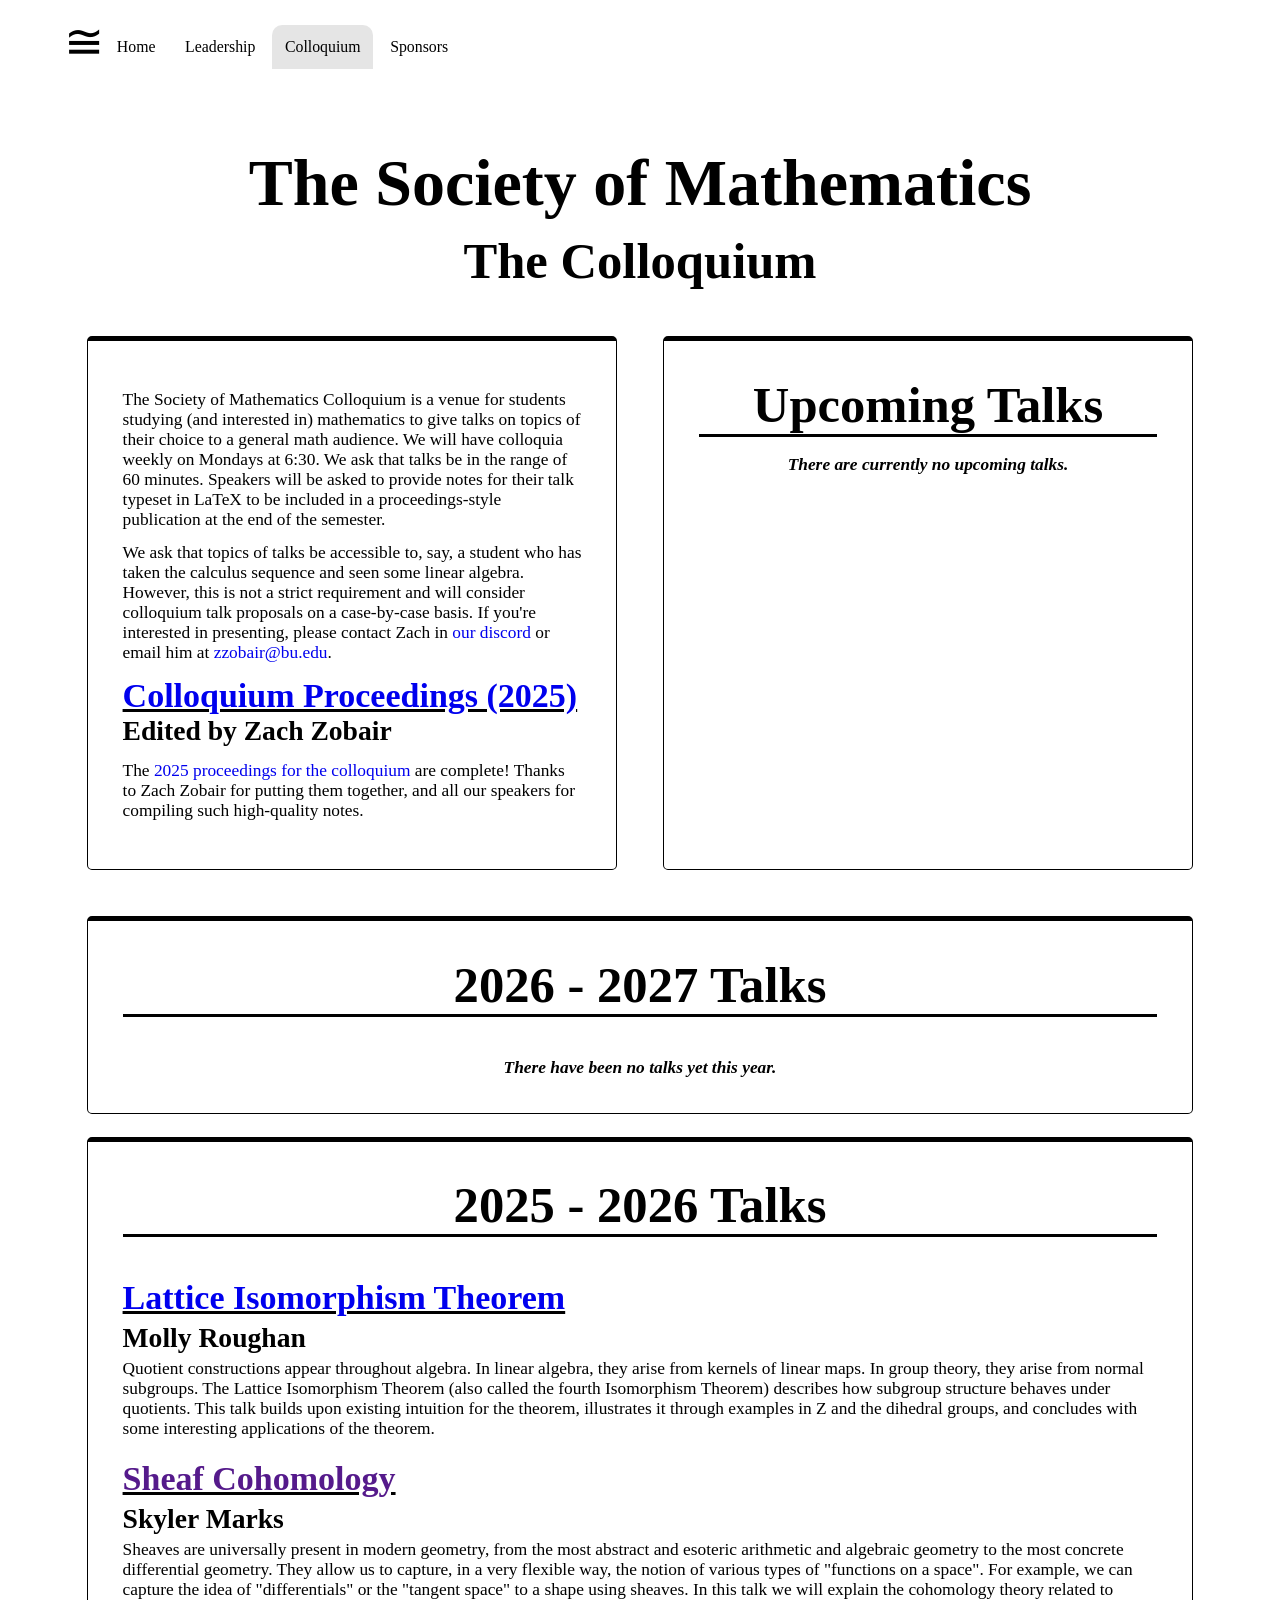
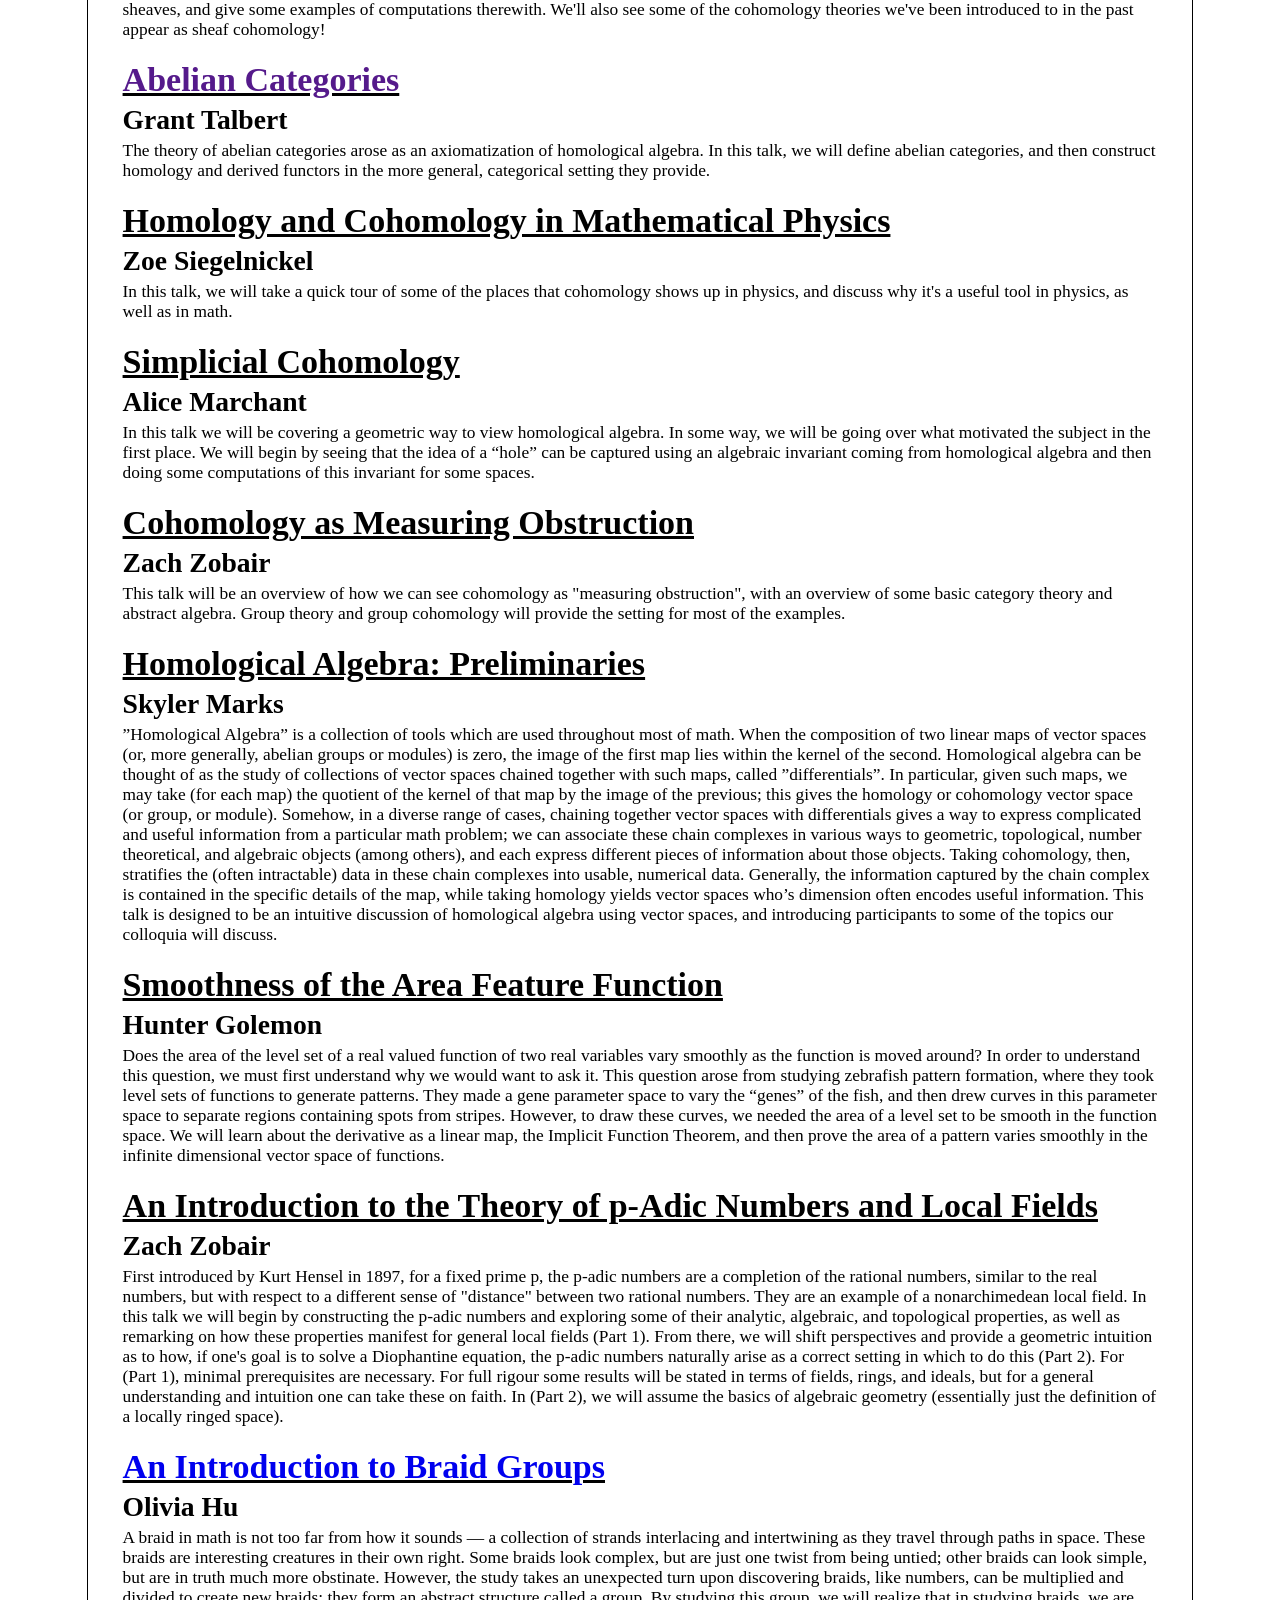
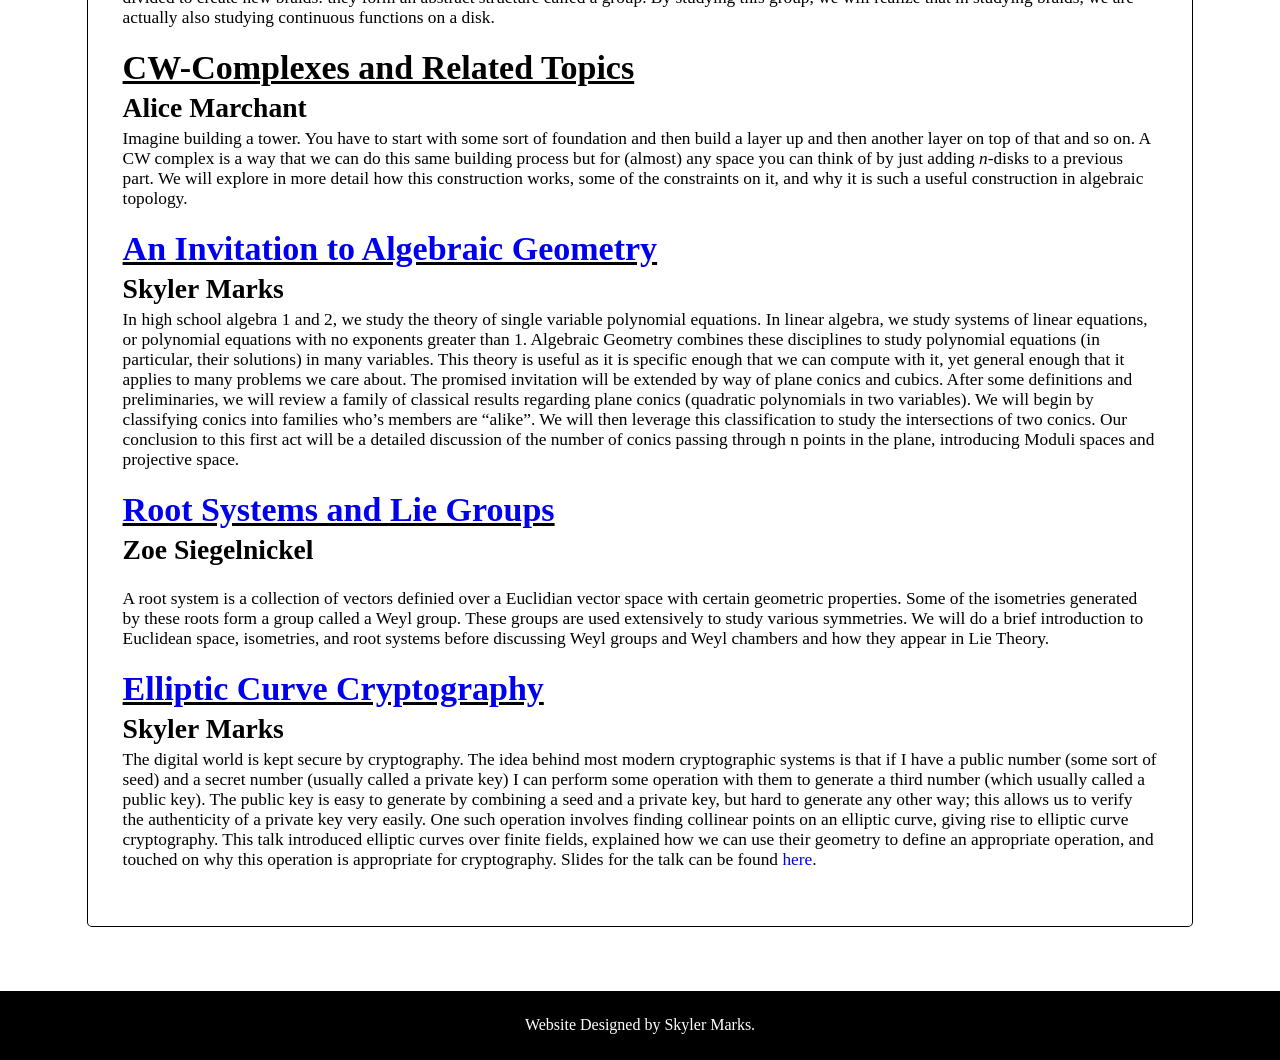
==== commit 90726986: "fixed responsiveness" ====
--- a/colloquium.html
+++ b/colloquium.html
@@ -8,310 +8,311 @@
 		<link rel="icon" href="logo.png">
 		<link rel="stylesheet" href="styles.css">
 	</head>
+
 	<body>
-	<article>
-	<nav>
-		<div class="navlogo">≅<span style="font-size: 33%;
-					display: inline; text-align: center;"><a href='/'>Home</a>
-		<a href='/leadership.html'>Leadership</a>
-		<a href='/colloquium.html', class="current">Colloquium</a>
-		<a href='/sponsorship.html'>Sponsors</a>
-		<!--
-		<a href='/about.html'>About</a>
-		<a href='/resources.html'>Resources</a>
-		-->
-				</span></div>
-	</nav>
-
-	<header>  
-	<h1> The Society of Mathematics</h1>   
-	<h2>The Colloquium</h2>
-	</header>
-
-	<div class = "box">
-
-		<!-- info about the colloquium -->
-		<div class="box-text" style = "width: 45%">
-			<p>
-				The Society of Mathematics Colloquium is a venue for students studying
-				(and interested in) mathematics to give talks on topics of their
-				choice to a general math audience. We will have colloquia weekly on
-				Mondays at 6:30. We ask that talks be in the range of 60
-				minutes. Speakers will be asked to provide notes for their talk
-				typeset in LaTeX to be included in a proceedings-style publication at
-				the end of the semester.
-				</p><p>
-				We ask that topics of talks be accessible to, say, a student who has
-				taken the calculus sequence and seen some linear algebra. However,
-				this is not a strict requirement and will consider colloquium talk
-				proposals on a case-by-case basis. If you're interested in presenting,
-				please contact Zach in <a href="https://discord.gg/5WAmZ9RA">our
-				discord</a> or email him
-				at <a href="mailto:zzobair@bu.edu">zzobair@bu.edu</a>.
-			</p>
-			<h3><a href = "./SoMProc2025Final.pdf">Colloquium Proceedings (2025)</a></h3>
-			<h4>Edited by Zach Zobair</h4>
-			<p>The <a href = "./SoMProc2025Final.pdf">2025 proceedings for the colloquium</a> are complete! Thanks
-			to Zach Zobair for putting them together, and all our speakers for compiling such high-quality
-			notes.</p>
+		<article>
+		<nav>
+			<div class="navlogo">≅<span style="font-size: 33%;
+						display: inline; text-align: center;"><a href='/'>Home</a>
+			<a href='/leadership.html'>Leadership</a>
+			<a href='/colloquium.html', class="current">Colloquium</a>
+			<a href='/sponsorship.html'>Sponsors</a>
+			<!--
+			<a href='/about.html'>About</a>
+			<a href='/resources.html'>Resources</a>
+			-->
+					</span></div>
+		</nav>
+
+		<header>  
+			<h1> The Society of Mathematics</h1>   
+			<h2>The Colloquium</h2>
+		</header>
+
+		<div class = "box">
+
+			<!-- info about the colloquium -->
+			<div class="box-text">
+				<p>
+					The Society of Mathematics Colloquium is a venue for students studying
+					(and interested in) mathematics to give talks on topics of their
+					choice to a general math audience. We will have colloquia weekly on
+					Mondays at 6:30. We ask that talks be in the range of 60
+					minutes. Speakers will be asked to provide notes for their talk
+					typeset in LaTeX to be included in a proceedings-style publication at
+					the end of the semester.
+					</p><p>
+					We ask that topics of talks be accessible to, say, a student who has
+					taken the calculus sequence and seen some linear algebra. However,
+					this is not a strict requirement and will consider colloquium talk
+					proposals on a case-by-case basis. If you're interested in presenting,
+					please contact Zach in <a href="https://discord.gg/5WAmZ9RA">our
+					discord</a> or email him
+					at <a href="mailto:zzobair@bu.edu">zzobair@bu.edu</a>.
+				</p>
+				<h3><a href = "./SoMProc2025Final.pdf">Colloquium Proceedings (2025)</a></h3>
+				<h4>Edited by Zach Zobair</h4>
+				<p>The <a href = "./SoMProc2025Final.pdf">2025 proceedings for the colloquium</a> are complete! Thanks
+				to Zach Zobair for putting them together, and all our speakers for compiling such high-quality
+				notes.</p>
+			</div>
+
+
+			<div class="box-text">
+				<!-- upcoming talks section -->
+				<div class = "section-header">
+					<h2>Upcoming Talks</h2>
+				</div>
+
+				<h6><i>There are currently no upcoming talks.</i></h6>
+
+			</div>
 		</div>
 
 
-		<div class="box-text" style = "width: 55%">
-			<!-- upcoming talks section -->
-			<div class = "section-header">
-				<h2>Upcoming Talks</h2>
-			</div>
-
-			<h6><i>There are currently no upcoming talks.</i></h6>
-
+		<!-- past talks section -->
+
+		<!-- 2026-2027 PAST TALKS -->
+		<div class = "box-text past-talks-box">
+			<h2 class = "section-header"> 2026 - 2027 Talks </h2>
+			<h6><i>There have been no talks yet this year.</i></h6>
+
+			<!-- TEMPLATE FOR ADDING IN PAST TALKS ↓↓↓↓ copy and past then add correct info -->
+			<!--
+			<div class = "colloquium-talk">
+				<h3><a href="link_to_pdf_of_talk">Talk Name</a></h3>
+				<h4>Author Name</h4>
+				<p>
+					Brief summary of talk
+				</p>
+			</div>
+			-->
 		</div>
-	</div>
-
-
-	<!-- past talks section -->
-
-	<!-- 2026-2027 PAST TALKS -->
-	<div class = "box-text" style = "width: 100%">
-		<h2 class = "section-header"> 2026 - 2027 Talks </h2>
-		<h6><i>There have been no talks yet this year.</i></h6>
-
-		<!-- TEMPLATE FOR ADDING IN PAST TALKS ↓↓↓↓ copy and past then add correct info -->
-		<!--
-		<div class = "colloquium-talk">
-			<h3><a href="link_to_pdf_of_talk">Talk Name</a></h3>
-			<h4>Author Name</h4>
-			<p>
-				Brief summary of talk
-			</p>
+
+		<!-- 2025-2026 PAST TALKS -->
+		<div class = "box-text past-talks-box" >
+			<h2 class = "section-header"> 2025 - 2026 Talks </h2>
+				
+			<div class = "colloquium-talk">
+				<h3><a href="February_20th_SoM_Talk_With_Diagrams.pdf">Lattice Isomorphism Theorem</a></h3>
+				<h4>Molly Roughan</h4>
+				<p>
+					Quotient constructions appear throughout algebra. In linear algebra,
+					they arise from kernels of linear maps. In group theory, they arise from
+					normal subgroups. The Lattice Isomorphism Theorem (also called the
+					fourth Isomorphism Theorem) describes how subgroup structure behaves
+					under quotients. This talk builds upon existing intuition for the theorem,
+					illustrates it through examples in Z and the dihedral groups, and concludes
+					with some interesting applications of the theorem.
+				</p>
+			</div>
+			
+
+			<div class = "colloquium-talk">
+				<h3><a href = "">Sheaf Cohomology</a></h3>
+				<h4>Skyler Marks</h4>
+				<p>
+					Sheaves are universally present in modern geometry, from the most
+					abstract and esoteric arithmetic and algebraic geometry to the most
+					concrete differential geometry. They allow us to capture, in a very
+					flexible way, the notion of various types of "functions on a
+					space". For example, we can capture the idea of "differentials" or the
+					"tangent space" to a shape using sheaves. In this talk we will explain
+					the cohomology theory related to sheaves, and give some examples of
+					computations therewith. We'll also see some of the cohomology theories
+					we've been introduced to in the past appear as sheaf cohomology!
+				</p>
+			</div>
+			
+			<!-- add link -->
+			<div class = "colloquium-talk">
+				<h3><a href = "">Abelian Categories</a></h3>
+				<h4>Grant Talbert</h4>
+				<p>
+					The theory of abelian categories arose as an axiomatization of
+					homological algebra. In this talk, we will define abelian categories,
+					and then construct homology and derived functors in the more general,
+					categorical setting they provide.
+				</p>
+			</div>
+
+			<div class = "colloquium-talk">
+				<h3>Homology and Cohomology in Mathematical Physics</h3>
+				<h4>Zoe Siegelnickel</h4>
+				<p>
+					In this talk, we will take a quick tour of some of the places that
+					cohomology shows up in physics, and discuss why it's a useful tool in
+					physics, as well as in math.
+				</p>
+			</div>
+			
+			<div class = "colloquium-talk">
+				<h3>Simplicial Cohomology</h3>
+				<h4>Alice Marchant</h4>
+				<p>
+					In this talk we will be covering a geometric way to view homological
+					algebra. In some way, we will be going over what motivated the subject
+					in the first place. We will begin by seeing that the idea of a “hole”
+					can be captured using an algebraic invariant coming from homological
+					algebra and then doing some computations of this invariant for some
+					spaces.
+				</p>
+			</div>
+			
+			<div class = "colloquium-talk">
+				<h3>Cohomology as Measuring Obstruction</h3>
+				<h4>Zach Zobair</h4>
+				<p>
+					This talk will be an overview of how we can see cohomology as
+					"measuring obstruction", with an overview of some basic category
+					theory and abstract algebra. Group theory and group cohomology will
+					provide the setting for most of the examples.
+				</p>
+			</div>
+			
+			<div class = "colloquium-talk">
+				<h3>Homological Algebra: Preliminaries</h3>
+				<h4>Skyler Marks</h4>
+				<p>
+					”Homological Algebra” is a collection of tools which are used throughout
+					most of math. When the composition of two linear maps of vector spaces (or,
+					more generally, abelian groups or modules) is zero, the image of the first map
+					lies within the kernel of the second. Homological algebra can be thought of as
+					the study of collections of vector spaces chained together with such maps, called
+					”differentials”. In particular, given such maps, we may take (for each map) the
+					quotient of the kernel of that map by the image of the previous; this gives the
+					homology or cohomology vector space (or group, or module). Somehow, in a
+					diverse range of cases, chaining together vector spaces with differentials gives
+					a way to express complicated and useful information from a particular math
+					problem; we can associate these chain complexes in various ways to geometric,
+					topological, number theoretical, and algebraic objects (among others), and each
+					express different pieces of information about those objects. Taking cohomology,
+					then, stratifies the (often intractable) data in these chain complexes into usable,
+					numerical data. Generally, the information captured by the chain complex is
+					contained in the specific details of the map, while taking homology yields vector
+					spaces who’s dimension often encodes useful information. This talk is designed
+					to be an intuitive discussion of homological algebra using vector spaces, and
+					introducing participants to some of the topics our colloquia will discuss.
+				</p>
+			</div>
+
+			<div class = "colloquium-talk">
+				<h3>Smoothness of the Area Feature Function</h3>
+				<h4>Hunter Golemon</h4>
+				<p>
+					Does the area of the level set of a real valued function of two real variables vary smoothly as the
+					function is moved around? In order to understand this question, we must first understand why we
+					would want to ask it. This question arose from studying zebrafish pattern formation, where they took
+					level sets of functions to generate patterns. They made a gene parameter space to vary the “genes”
+					of the fish, and then drew curves in this parameter space to separate regions containing spots from
+					stripes. However, to draw these curves, we needed the area of a level set to be smooth in the
+					function space. We will learn about the derivative as a linear map, the Implicit Function Theorem,
+					and then prove the area of a pattern varies smoothly in the infinite dimensional vector space of
+					functions.
+				</p>
+			</div>
+			
+			<div class = "colloquium-talk">
+				<h3>An Introduction to the Theory of p-Adic Numbers and Local Fields</h3>
+				<h4>Zach Zobair</h4>
+				<p>
+					First introduced by Kurt Hensel in 1897, for a fixed prime p, the p-adic numbers are a completion of
+					the rational numbers, similar to the real numbers, but with respect to a different sense of
+					"distance" between two rational numbers. They are an example of a nonarchimedean local field. In
+					this talk we will begin by constructing the p-adic numbers and exploring some of their analytic,
+					algebraic, and topological properties, as well as remarking on how these properties manifest for
+					general local fields (<bf>Part 1</bf>). From there, we will shift perspectives and provide a geometric
+					intuition as to how, if one's goal is to solve a Diophantine equation, the p-adic numbers naturally
+					arise as a correct setting in which to do this (<bf>Part 2</bf>). For (<bf>Part 1</bf>), minimal prerequisites are
+					necessary. For full rigour some results will be stated in terms of fields, rings, and ideals, but
+					for a general understanding and intuition one can take these on faith. In (<bf>Part 2<bf>), we will assume
+					the basics of algebraic geometry (essentially just the definition of a locally ringed space).
+				</p>
+			</div>
+			
+			<div class = "colloquium-talk">
+				<h3><a href="braids.pdf">An Introduction to Braid Groups</a></h3>
+				<h4>Olivia Hu</h4>
+				<p>
+					A braid in math is not too far from how it sounds — a collection of strands interlacing and
+					intertwining as they travel through paths in space. These braids are interesting creatures in their
+					own right. Some braids look complex, but are just one twist from being untied; other braids can look
+					simple, but are in truth much more obstinate. However, the study takes an unexpected turn upon
+					discovering braids, like numbers, can be multiplied and divided to create new braids: they form an
+					abstract structure called a group. By studying this group, we will realize that in studying braids,
+					we are actually also studying continuous functions on a disk.
+				</p>
+			</div>
+			
+			<div class = "colloquium-talk">
+				<h3>CW-Complexes and Related Topics</h3>
+				<h4>Alice Marchant</h4>
+				<p>
+					Imagine building a tower. You have to start with some sort of foundation and then build a layer up
+					and then another layer on top of that and so on. A CW complex is a way that we can do this same
+					building process but for (almost) any space you can think of by just adding <em>n</em>-disks to a
+					previous part. We will explore in more detail how this construction works, some of the constraints
+					on it, and why it is such a useful construction in algebraic topology.
+				</p>
+			</div>
+
+			<div class = "colloquium-talk">
+				<h3><a href = "Conics.pdf">An Invitation to Algebraic Geometry</a></h3>
+				<h4>Skyler Marks</h4>
+				<p>
+					In high school algebra 1 and 2, we study the theory of single variable polynomial equations. In
+					linear algebra, we study systems of linear equations, or polynomial equations with no exponents
+					greater than 1. Algebraic Geometry combines these disciplines to study polynomial equations (in
+					particular, their solutions) in many variables. This theory is useful as it is specific enough
+					that we can compute with it, yet general enough that it applies to many problems we care about.
+					The promised invitation will be extended by way of plane conics and cubics. After some
+					definitions and preliminaries, we will review a family of classical results regarding plane
+					conics (quadratic polynomials in two variables). We will begin by classifying conics into
+					families who’s members are “alike”. We will then leverage this classification to study the
+					intersections of two conics. Our conclusion to this first act will be a detailed discussion of
+					the number of conics passing through n points in the plane, introducing Moduli spaces and
+					projective space. 
+				</p>
+			</div>
+			
+			<div class = "colloquium-talk">
+				<h3><a href = "Weyl_Groups-1.pdf">Root Systems and Lie Groups</a></h3>
+				<h4>Zoe Siegelnickel</h4><br>
+				<p>
+					A root system is a collection of vectors definied over a Euclidian vector space with certain
+					geometric properties. Some of the isometries
+					generated by these roots form a group called a Weyl group. These groups are
+					used extensively to study various symmetries. We will do a brief introduction
+					to Euclidean space, isometries, and root systems before discussing Weyl groups
+					and Weyl chambers and how they appear in Lie Theory.
+				</p>
+			</div>
+
+			<div class = "colloquium-talk">
+				<h3><a href = 'elliptic-curves.pdf'>Elliptic Curve Cryptography</a></h3>
+				<h4>Skyler Marks</h4>
+				<p>
+					The digital world is kept secure by cryptography. The idea behind most
+					modern cryptographic systems is that if I have a public number (some sort of
+					seed) and a secret number (usually called a private key) I can perform some
+					operation with them to generate a third number (which usually called a public
+					key). The public key is easy to generate by combining a seed and a private key,
+					but hard to generate any other way; this allows us to verify the authenticity of a
+					private key very easily. One such operation involves finding collinear points on
+					an elliptic curve, giving rise to elliptic curve cryptography. This talk introduced
+					elliptic curves over finite fields, explained how we can use their geometry to define
+					an appropriate operation, and touched on why this operation is appropriate
+					for cryptography. Slides for the talk can be found <a href="slides.pdf">here</a>.
+				</p>
+			</div>
 		</div>
-		-->
-	</div>
-
-	<!-- 2025-2026 PAST TALKS -->
-	<div class = "box-text" style = "width: 100%">
-		<h2 class = "section-header"> 2025 - 2026 Talks </h2>
-			
-		<div class = "colloquium-talk">
-			<h3><a href="February_20th_SoM_Talk_With_Diagrams.pdf">Lattice Isomorphism Theorem</a></h3>
-			<h4>Molly Roughan</h4>
-			<p>
-				Quotient constructions appear throughout algebra. In linear algebra,
-				they arise from kernels of linear maps. In group theory, they arise from
-				normal subgroups. The Lattice Isomorphism Theorem (also called the
-				fourth Isomorphism Theorem) describes how subgroup structure behaves
-				under quotients. This talk builds upon existing intuition for the theorem,
-				illustrates it through examples in Z and the dihedral groups, and concludes
-				with some interesting applications of the theorem.
-			</p>
-		</div>
-		
-
-		<div class = "colloquium-talk">
-			<h3><a href = "">Sheaf Cohomology</a></h3>
-			<h4>Skyler Marks</h4>
-			<p>
-				Sheaves are universally present in modern geometry, from the most
-				abstract and esoteric arithmetic and algebraic geometry to the most
-				concrete differential geometry. They allow us to capture, in a very
-				flexible way, the notion of various types of "functions on a
-				space". For example, we can capture the idea of "differentials" or the
-				"tangent space" to a shape using sheaves. In this talk we will explain
-				the cohomology theory related to sheaves, and give some examples of
-				computations therewith. We'll also see some of the cohomology theories
-				we've been introduced to in the past appear as sheaf cohomology!
-			</p>
-		</div>
-		
-		<!-- add link -->
-		<div class = "colloquium-talk">
-			<h3><a href = "">Abelian Categories</a></h3>
-			<h4>Grant Talbert</h4>
-			<p>
-				The theory of abelian categories arose as an axiomatization of
-				homological algebra. In this talk, we will define abelian categories,
-				and then construct homology and derived functors in the more general,
-				categorical setting they provide.
-			</p>
-		</div>
-
-		<div class = "colloquium-talk">
-			<h3>Homology and Cohomology in Mathematical Physics</h3>
-			<h4>Zoe Siegelnickel</h4>
-			<p>
-				In this talk, we will take a quick tour of some of the places that
-				cohomology shows up in physics, and discuss why it's a useful tool in
-				physics, as well as in math.
-			</p>
-		</div>
-		
-		<div class = "colloquium-talk">
-			<h3>Simplicial Cohomology</h3>
-			<h4>Alice Marchant</h4>
-			<p>
-				In this talk we will be covering a geometric way to view homological
-				algebra. In some way, we will be going over what motivated the subject
-				in the first place. We will begin by seeing that the idea of a “hole”
-				can be captured using an algebraic invariant coming from homological
-				algebra and then doing some computations of this invariant for some
-				spaces.
-			</p>
-		</div>
-		
-		<div class = "colloquium-talk">
-			<h3>Cohomology as Measuring Obstruction</h3>
-			<h4>Zach Zobair</h4>
-			<p>
-				This talk will be an overview of how we can see cohomology as
-				"measuring obstruction", with an overview of some basic category
-				theory and abstract algebra. Group theory and group cohomology will
-				provide the setting for most of the examples.
-			</p>
-		</div>
-		
-		<div class = "colloquium-talk">
-			<h3>Homological Algebra: Preliminaries</h3>
-			<h4>Skyler Marks</h4>
-			<p>
-				”Homological Algebra” is a collection of tools which are used throughout
-				most of math. When the composition of two linear maps of vector spaces (or,
-				more generally, abelian groups or modules) is zero, the image of the first map
-				lies within the kernel of the second. Homological algebra can be thought of as
-				the study of collections of vector spaces chained together with such maps, called
-				”differentials”. In particular, given such maps, we may take (for each map) the
-				quotient of the kernel of that map by the image of the previous; this gives the
-				homology or cohomology vector space (or group, or module). Somehow, in a
-				diverse range of cases, chaining together vector spaces with differentials gives
-				a way to express complicated and useful information from a particular math
-				problem; we can associate these chain complexes in various ways to geometric,
-				topological, number theoretical, and algebraic objects (among others), and each
-				express different pieces of information about those objects. Taking cohomology,
-				then, stratifies the (often intractable) data in these chain complexes into usable,
-				numerical data. Generally, the information captured by the chain complex is
-				contained in the specific details of the map, while taking homology yields vector
-				spaces who’s dimension often encodes useful information. This talk is designed
-				to be an intuitive discussion of homological algebra using vector spaces, and
-				introducing participants to some of the topics our colloquia will discuss.
-			</p>
-		</div>
-
-		<div class = "colloquium-talk">
-			<h3>Smoothness of the Area Feature Function</h3>
-			<h4>Hunter Golemon</h4>
-			<p>
-				Does the area of the level set of a real valued function of two real variables vary smoothly as the
-				function is moved around? In order to understand this question, we must first understand why we
-				would want to ask it. This question arose from studying zebrafish pattern formation, where they took
-				level sets of functions to generate patterns. They made a gene parameter space to vary the “genes”
-				of the fish, and then drew curves in this parameter space to separate regions containing spots from
-				stripes. However, to draw these curves, we needed the area of a level set to be smooth in the
-				function space. We will learn about the derivative as a linear map, the Implicit Function Theorem,
-				and then prove the area of a pattern varies smoothly in the infinite dimensional vector space of
-				functions.
-			</p>
-		</div>
-		
-		<div class = "colloquium-talk">
-			<h3>An Introduction to the Theory of p-Adic Numbers and Local Fields</h3>
-			<h4>Zach Zobair</h4>
-			<p>
-				First introduced by Kurt Hensel in 1897, for a fixed prime p, the p-adic numbers are a completion of
-				the rational numbers, similar to the real numbers, but with respect to a different sense of
-				"distance" between two rational numbers. They are an example of a nonarchimedean local field. In
-				this talk we will begin by constructing the p-adic numbers and exploring some of their analytic,
-				algebraic, and topological properties, as well as remarking on how these properties manifest for
-				general local fields (<bf>Part 1</bf>). From there, we will shift perspectives and provide a geometric
-				intuition as to how, if one's goal is to solve a Diophantine equation, the p-adic numbers naturally
-				arise as a correct setting in which to do this (<bf>Part 2</bf>). For (<bf>Part 1</bf>), minimal prerequisites are
-				necessary. For full rigour some results will be stated in terms of fields, rings, and ideals, but
-				for a general understanding and intuition one can take these on faith. In (<bf>Part 2<bf>), we will assume
-				the basics of algebraic geometry (essentially just the definition of a locally ringed space).
-			</p>
-		</div>
-		
-		<div class = "colloquium-talk">
-			<h3><a href="braids.pdf">An Introduction to Braid Groups</a></h3>
-			<h4>Olivia Hu</h4>
-			<p>
-				A braid in math is not too far from how it sounds — a collection of strands interlacing and
-				intertwining as they travel through paths in space. These braids are interesting creatures in their
-				own right. Some braids look complex, but are just one twist from being untied; other braids can look
-				simple, but are in truth much more obstinate. However, the study takes an unexpected turn upon
-				discovering braids, like numbers, can be multiplied and divided to create new braids: they form an
-				abstract structure called a group. By studying this group, we will realize that in studying braids,
-				we are actually also studying continuous functions on a disk.
-			</p>
-		</div>
-		
-		<div class = "colloquium-talk">
-			<h3>CW-Complexes and Related Topics</h3>
-			<h4>Alice Marchant</h4>
-			<p>
-				Imagine building a tower. You have to start with some sort of foundation and then build a layer up
-				and then another layer on top of that and so on. A CW complex is a way that we can do this same
-				building process but for (almost) any space you can think of by just adding <em>n</em>-disks to a
-				previous part. We will explore in more detail how this construction works, some of the constraints
-				on it, and why it is such a useful construction in algebraic topology.
-			</p>
-		</div>
-
-		<div class = "colloquium-talk">
-			<h3><a href = "Conics.pdf">An Invitation to Algebraic Geometry</a></h3>
-			<h4>Skyler Marks</h4>
-			<p>
-				In high school algebra 1 and 2, we study the theory of single variable polynomial equations. In
-				linear algebra, we study systems of linear equations, or polynomial equations with no exponents
-				greater than 1. Algebraic Geometry combines these disciplines to study polynomial equations (in
-				particular, their solutions) in many variables. This theory is useful as it is specific enough
-				that we can compute with it, yet general enough that it applies to many problems we care about.
-				The promised invitation will be extended by way of plane conics and cubics. After some
-				definitions and preliminaries, we will review a family of classical results regarding plane
-				conics (quadratic polynomials in two variables). We will begin by classifying conics into
-				families who’s members are “alike”. We will then leverage this classification to study the
-				intersections of two conics. Our conclusion to this first act will be a detailed discussion of
-				the number of conics passing through n points in the plane, introducing Moduli spaces and
-				projective space. 
-			</p>
-		</div>
-		
-		<div class = "colloquium-talk">
-			<h3><a href = "Weyl_Groups-1.pdf">Root Systems and Lie Groups</a></h3>
-			<h4>Zoe Siegelnickel</h4><br>
-			<p>
-				A root system is a collection of vectors definied over a Euclidian vector space with certain
-				geometric properties. Some of the isometries
-				generated by these roots form a group called a Weyl group. These groups are
-				used extensively to study various symmetries. We will do a brief introduction
-				to Euclidean space, isometries, and root systems before discussing Weyl groups
-				and Weyl chambers and how they appear in Lie Theory.
-			</p>
-		</div>
-
-		<div class = "colloquium-talk">
-			<h3><a href = 'elliptic-curves.pdf'>Elliptic Curve Cryptography</a></h3>
-			<h4>Skyler Marks</h4>
-			<p>
-				The digital world is kept secure by cryptography. The idea behind most
-				modern cryptographic systems is that if I have a public number (some sort of
-				seed) and a secret number (usually called a private key) I can perform some
-				operation with them to generate a third number (which usually called a public
-				key). The public key is easy to generate by combining a seed and a private key,
-				but hard to generate any other way; this allows us to verify the authenticity of a
-				private key very easily. One such operation involves finding collinear points on
-				an elliptic curve, giving rise to elliptic curve cryptography. This talk introduced
-				elliptic curves over finite fields, explained how we can use their geometry to define
-				an appropriate operation, and touched on why this operation is appropriate
-				for cryptography. Slides for the talk can be found <a href="slides.pdf">here</a>.
-			</p>
-		</div>
-	</div>
-
-	</article>
-
-
-	<footer>
-		Website Designed by Skyler Marks.
-	</footer>
+
+		</article>
+
+
+		<footer>
+			Website Designed by Skyler Marks.
+		</footer>
 
 	</body>
 </html>
--- a/styles.css
+++ b/styles.css
@@ -4,24 +4,16 @@
 	box-sizing: border-box;
 }
 
-/* body{
-    position: static;
-} */
-
-/* page {
-	background-color: black;
-	height: 100%
-} */
-
 span {
 	display: inline-block;
 	vertical-align: middle;
 	line-height: normal;
 }
 
+/* --- Header text styling --- */
 h1 {
 	font-family: Times;
-    font-size: calc(2px + 5vw);
+    font-size: calc(2px + 5vw); /* calc(2px + xvw) - makes text responsive, font size changes with page size*/
     color: black;
     margin: 1%;
 	margin-top: 6%;
@@ -29,11 +21,9 @@
 }
 
 h2 {
-	clear: both;
 	font-family: Times;
     font-size: calc(2px + 3.8vw);
     text-align: center;
-	/* font-style: italic; */
 }
 
 h3{
@@ -51,7 +41,6 @@
 h5{
 	font-size: calc(2px + 1.8vw);
 	text-align: center;
-
 }
 
 h6{
@@ -69,7 +58,7 @@
 	padding-left: 1em;
 }
 
-/*NAVIGATION*/
+/*--- navigation --- */
 nav {
 	margin-top:1%;
     text-align: center;
@@ -82,6 +71,7 @@
     font-size: 100%;
 	text-align: left;
 }
+
 nav a {
     margin: 0;
     color: black;
@@ -91,29 +81,32 @@
 	height: 4%;
 	text-decoration: none;
 }
+
 nav a:hover{
     color: white;
     background-color: rgba(0, 0, 0, 0.7); 
 	padding: -100px;
 	border-radius: 10px;
 }
+
 nav .current{
     color: black;
     background-color: rgba(0, 0, 0, 0.1); 
 	padding: -100px;
 	border-radius: 10px;
 }
+
 nav li {
     list-style-type: none;
     display: inline;
 }
+
 .navlogo {
-font-size: 300%; padding-top: -5%; display: inline;
-}
-
-
-
-/*HEADER*/
+	font-size: 300%; padding-top: -5%; display: inline;
+}
+
+
+/* --- header styling --- */
 header{
     padding-top: 1%;
     padding-bottom: 1%;
@@ -130,68 +123,36 @@
 
 
 /*TEXT*/
+
+/* article = wrapper for all body text on every page. added by skyler */
 article{
 	font-family: "Aony";
     width: 90%;
-	margin-left: 5%;
+	/* margin-left: 5%;
 	margin-right: 5%;
-	margin-top: 5%;
+	margin-top: 5%; */
+	margin: 5%;
     clear: both;
 }
 
-
-/*ARTICLES BY TIME*/
-table{
-	float: left;
-	clear: none;
-	margin-left: 19%;
-	padding-left: 1%;
-	padding-top: 1%;
-	padding-right: 2%;
-	padding-bottom: 2%;
-	width: 60%;
-	overflow: wrap;
-	border-style: solid;
-	border-width: 10px 1px 1px 1px;
-	border-radius: 10px;
-	border-spacing: 0;
-	
-}
-
-td a{
-	width: 170%;
-	float: left;
-	color: black;
-	padding: 1%;
-	margin-left: 4%;
-	border: 1px solid white;
-	border-radius: 3px;
-	z-index: 100;
-}
-td a:hover{
-	background-color: lightblue;
-}
-
-
-/* BOXES - styling for every box on the page */
+ 
 /* --- styling for boxes ---  */
 .box{
-	margin-bottom: 5%;
 
 	display: flex;
-    flex-direction: row;
-    justify-content: space-between;
+    flex-direction: row; /* causes boxes inside this div to be placed next to each other in the same row / line */
+    
     align-items: stretch;
     width: 100%;
 }
 
 /* styling for boxes with text */
 .box-text{
-	flex-direction: column;
-	/* align-items: center; */
-
-	margin: 2%;
-	padding: 3% 4%;
+	flex-direction: column; /* causes all elements inside this div to be placed in a column*/
+
+	margin: 2%;
+
+	padding: 3%;
 	width: 50%;
 	overflow: wrap;
 
@@ -209,19 +170,22 @@
 .box-img img{
 	width: 100%;
 	height: 100%;
-	object-fit: contain;
-	border-radius: 5px;
-}
-
-
-/* --- homepage styling --- */
-
+	object-fit: contain; /* images will fill the entire box but may get cropped to fit */
+	border-radius: 5px;
+}
 
 a {
 	text-decoration: none;
 }
 
-
+/* --- homepage styling --- */
+#home-box-about{
+	width: 60%;
+}
+
+#home-box-contact{
+	width: 40%;
+}
 
 /* --- past leadership styling --- */
 .past-leadership{
@@ -271,46 +235,10 @@
 	margin: 0;
 }
 
-
-/* 
-misc {
-	float: left;
-	clear: none;
-	margin-top: 5%;
-	margin-left: 4%;
-	padding-left: 1%;
-	padding-top: 1%;
-	padding-right: 3%;
-	padding-bottom: 2%;
-	width: 30%;
-	overflow: wrap;
-	border-style: solid;
-	border-width: 5px 1px 1px 1px;
-	border-radius: 5px;
-}
-misc subsection{
-	width: 100%;
-	border-style: solid;
-	border-width: 0px 0 0px 0;
-	float: left;
-	padding: 5%;
-}
-statement {
-	font-family: "Aony";
-	float: left;
-	clear: none;
-	margin-top: 5%;
-	margin-left: 8%;
-	padding-left: 1%;
-	padding-top: 1%;
-	padding-right: 3%;
-	padding-bottom: 2%;
-	width: 45%;
-	overflow: wrap;
-	border-style: solid;
-	border-width: 5px 1px 1px 1px;
-	border-radius: 5px;
-} */
+.past-talks-box{
+	width: 96%;
+}
+
 
 /* adds the underline to the header of sections (like the contact title on the home page) */
 .section-header{
@@ -320,45 +248,6 @@
 }
 
 
-.col-info {
-	font-family: "Aony";
-	float: left;
-	clear: none;
-	margin-top: 5%;
-	margin-left: 8%;
-	padding-left: 1%;
-	padding-top: 1%;
-	padding-right: 3%;
-	padding-bottom: 2%;
-	width: 35%;
-	overflow: wrap;
-	border-style: solid;
-	border-width: 5px 1px 1px 1px;
-	border-radius: 5px;
-}
-
-.col-misc {
-	float: left;
-	clear: none;
-	margin-top: 5%;
-	margin-left: 4%;
-	padding-left: 1%;
-	padding-top: 1%;
-	padding-right: 3%;
-	padding-bottom: 2%;
-	width: 43%;
-	overflow: wrap;
-	border-style: solid;
-	border-width: 5px 1px 1px 1px;
-	border-radius: 5px;
-}
-.col-misc subsection{
-	width: 100%;
-	border-style: solid;
-	border-width: 0px 0 0px 0;
-	float: left;
-	padding: 5%;
-}
 /*FOOTER*/
 footer {
     width: 100%;
@@ -372,98 +261,19 @@
     margin: 0; */
 }
 
-@media screen and (max-width: 700px) {
-	.left, .right, .col-misc, .col-info, .col-misc  {
-		width: 94%; 
-		margin: 1%;
-		padding: 2%;
-		clear: both; 
-		float: left;
+/* --- responsiveness --- */
+/* when the size of the page changes (like going from desktop to mobile), the content changes so 
+that it remains visible */
+
+/* page is below 601px (phones / small tablets) */
+@media screen and (max-width: 600px) {
+	.box{
+		flex-direction: column;
 	}
 
-	.leadership-entry {
-		overflow: hidden;
+	.box-text, .box-img, #home-box-about, #home-box-contact{
+		width: 100%;
 	}
 
-	.leadership-entry img{
-		clear: both;
-		float: center;
-		width: 94%;
-		padding-left: 2%;
-		padding-right: 2%;
-		border-radius: 5px;
-	}
-
-	h1 {
-		font-size: 350%;
-		padding-top: 10%;
-	}
-
-	.navlogo{
-		display: block;
-		font-size: 210%;
-	}
-}
-
-@media screen and (max-width: 350px) {
-
-	.left, .right, .col-misc, .col-info, .col-misc {
-	width: 90%; /* The width is 100%, when the viewport is 800px or smaller */
-	margin: 1%;
-	padding: 2%;
-	clear: both; /* The width is 100%, when the viewport is 800px or smaller */
-	float: center;
-	}
-
-	h1 {
-		font-size: 250%;
-		padding-top: 10%;
-		}
-
-	h2 {
-		font-size: 150%;
-	}
-
-	h3 {
-		font-size: 130%;
-	}
-
-	.left h3, .right h3 {
-		padding-top: 22px;
-		font-size: 90%;
-	}
-		
-	.navlogo{
-		display: block;
-		font-size: 150%;
-	}
-}
-
-@media screen and (max-width: 200px) {
-
-	.left, .right, .col-misc, .col-info, .col-misc {
-		width: 90%; /* The width is 100%, when the viewport is 800px or smaller */
-		margin: 1%;
-		padding: 2%;
-		clear: both; /* The width is 100%, when the viewport is 800px or smaller */
-	}
-
-	h1 {
-		font-size: 190%;
-		padding-top: 10%;
-	}
-
-	h2 {
-		font-size: 140%;
-	}
-		
-	.navlogo{
-		display: block;
-		font-size: 100%;
-	}
-		
-	p {
-		font-size: 70%;
-	}
-
-}+	/* fix responsiveness on leadership page */
+}
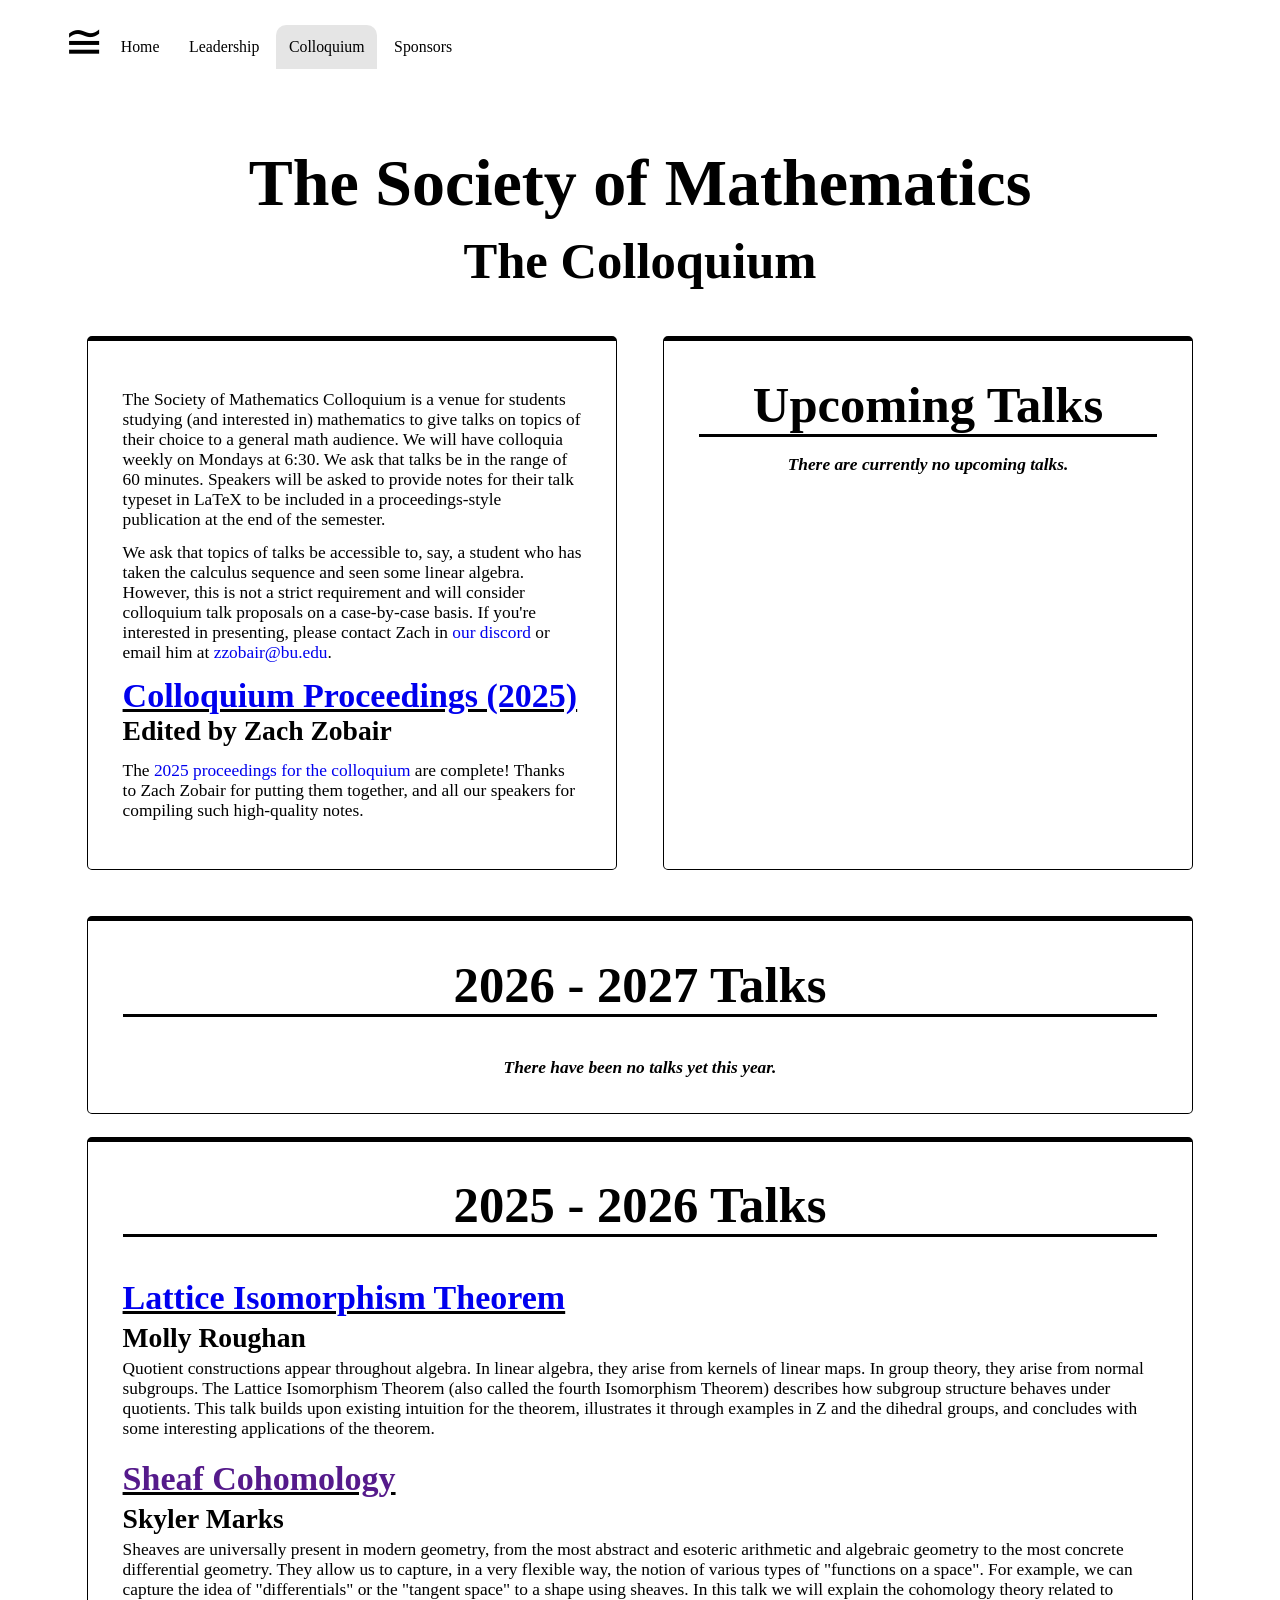
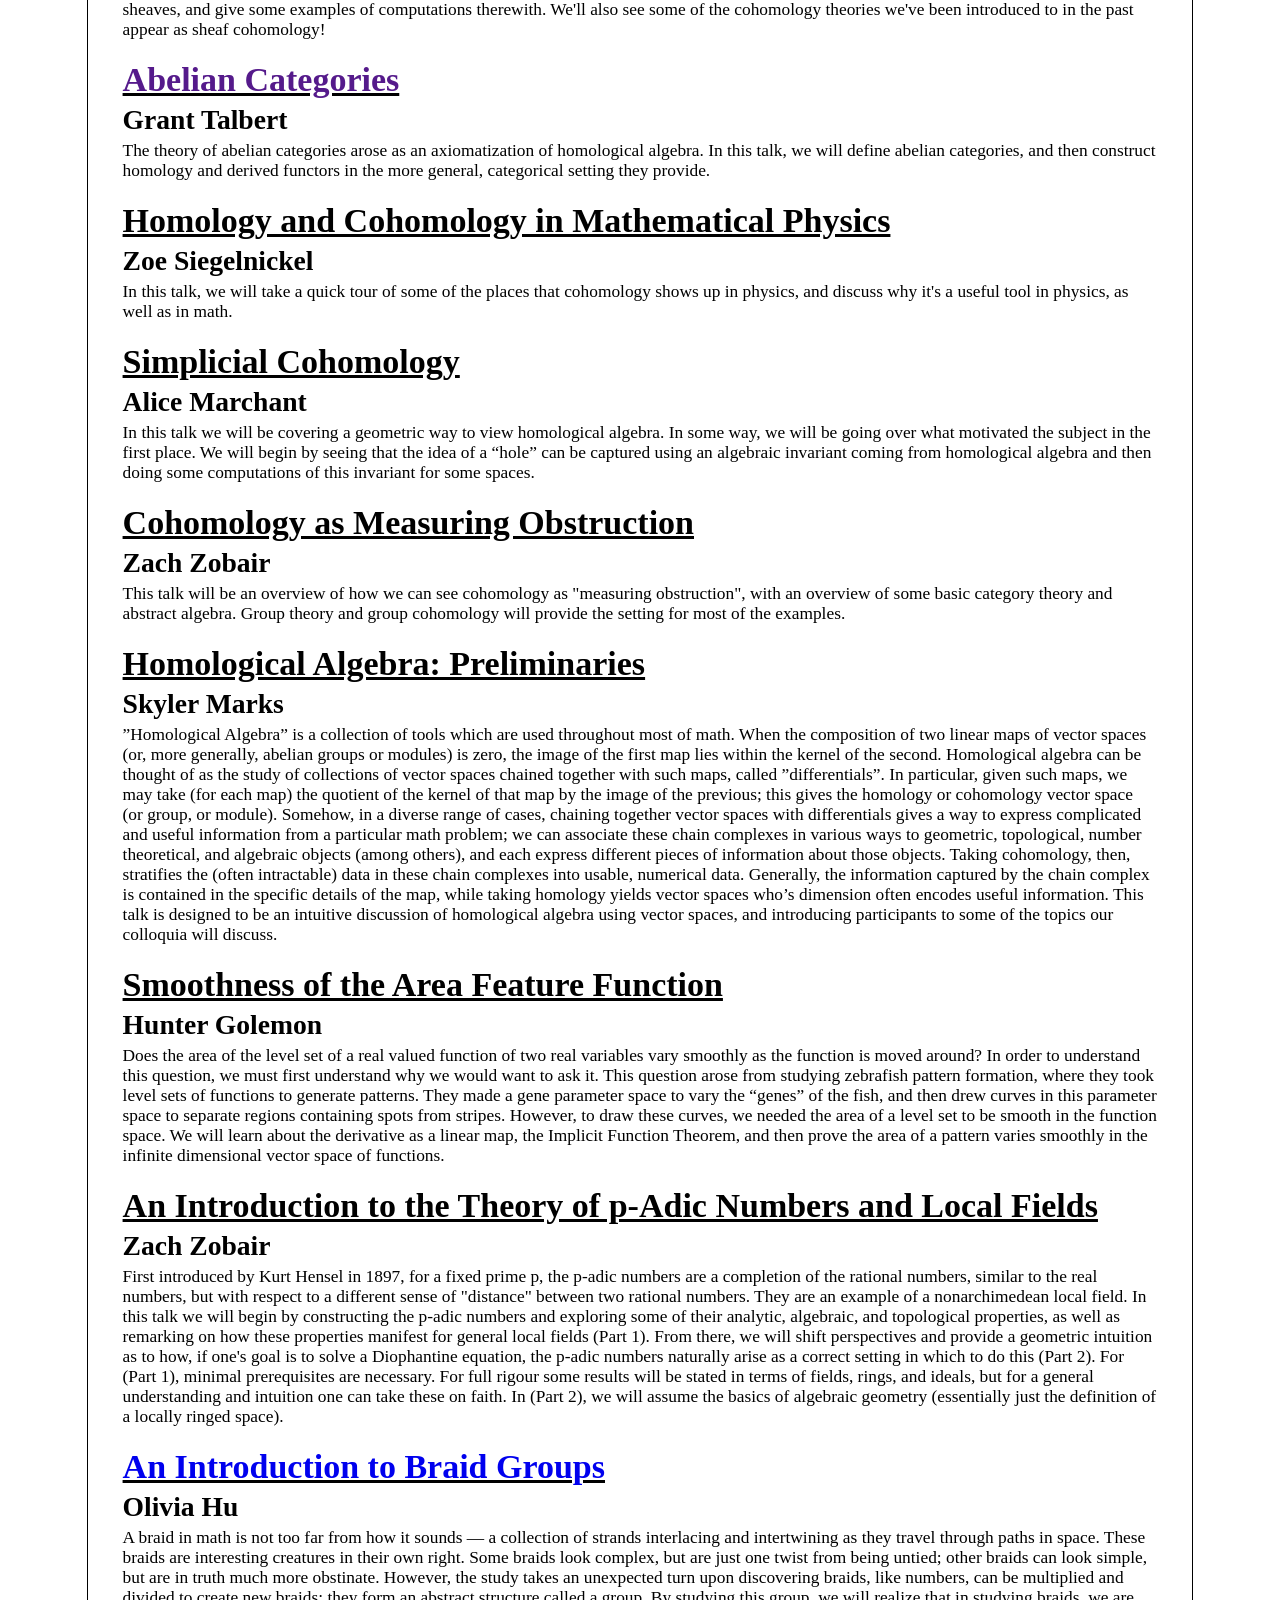
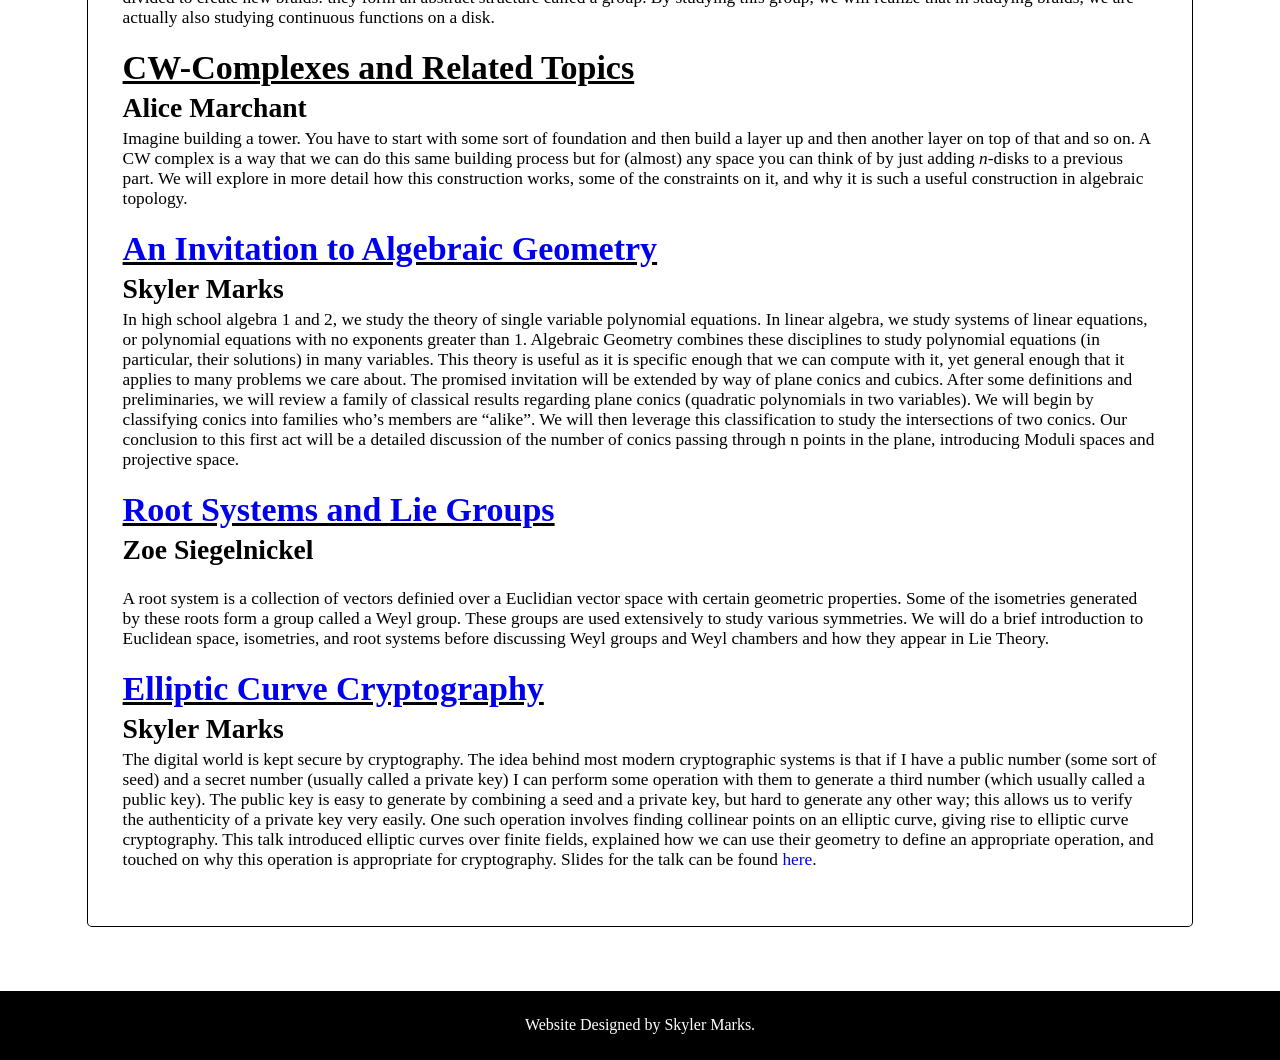
==== commit 9060818d: "fixed responsiveness" ====
--- a/colloquium.html
+++ b/colloquium.html
@@ -13,10 +13,11 @@
 		<article>
 		<nav>
 			<div class="navlogo">≅<span style="font-size: 33%;
-						display: inline; text-align: center;"><a href='/'>Home</a>
-			<a href='/leadership.html'>Leadership</a>
-			<a href='/colloquium.html', class="current">Colloquium</a>
-			<a href='/sponsorship.html'>Sponsors</a>
+						display: inline; text-align: center;">
+			<a href='index.html'>Home</a>
+			<a href='leadership.html'>Leadership</a>
+			<a href='colloquium.html', class="current">Colloquium</a>
+			<a href='sponsorship.html'>Sponsors</a>
 			<!--
 			<a href='/about.html'>About</a>
 			<a href='/resources.html'>Resources</a>
--- a/styles.css
+++ b/styles.css
@@ -133,6 +133,8 @@
 	margin-top: 5%; */
 	margin: 5%;
     clear: both;
+
+	min-height: 100vh;
 }
 
  
@@ -247,6 +249,11 @@
 	margin-bottom: 4%;
 }
 
+/* stuff that is only visible when on mobile */
+.mobile-format{
+	display: none;
+}
+
 
 /*FOOTER*/
 footer {
@@ -267,13 +274,31 @@
 
 /* page is below 601px (phones / small tablets) */
 @media screen and (max-width: 600px) {
+
+	/* images moved to a column format rather than rows */
 	.box{
 		flex-direction: column;
 	}
 
-	.box-text, .box-img, #home-box-about, #home-box-contact{
+	.box-text, #home-box-about, #home-box-contact{
 		width: 100%;
 	}
 
-	/* fix responsiveness on leadership page */
-}
+	/*   */
+	.box-img{
+		display: none;
+	}
+
+	.past-leadership .box-img{
+		display: inherit;
+	}
+
+	/* stuff that is only visible when on mobile */
+	.mobile-format{
+		display: block;
+		margin: auto;
+		max-width: 40vw;
+	
+		border-radius: 5px;
+	}
+}
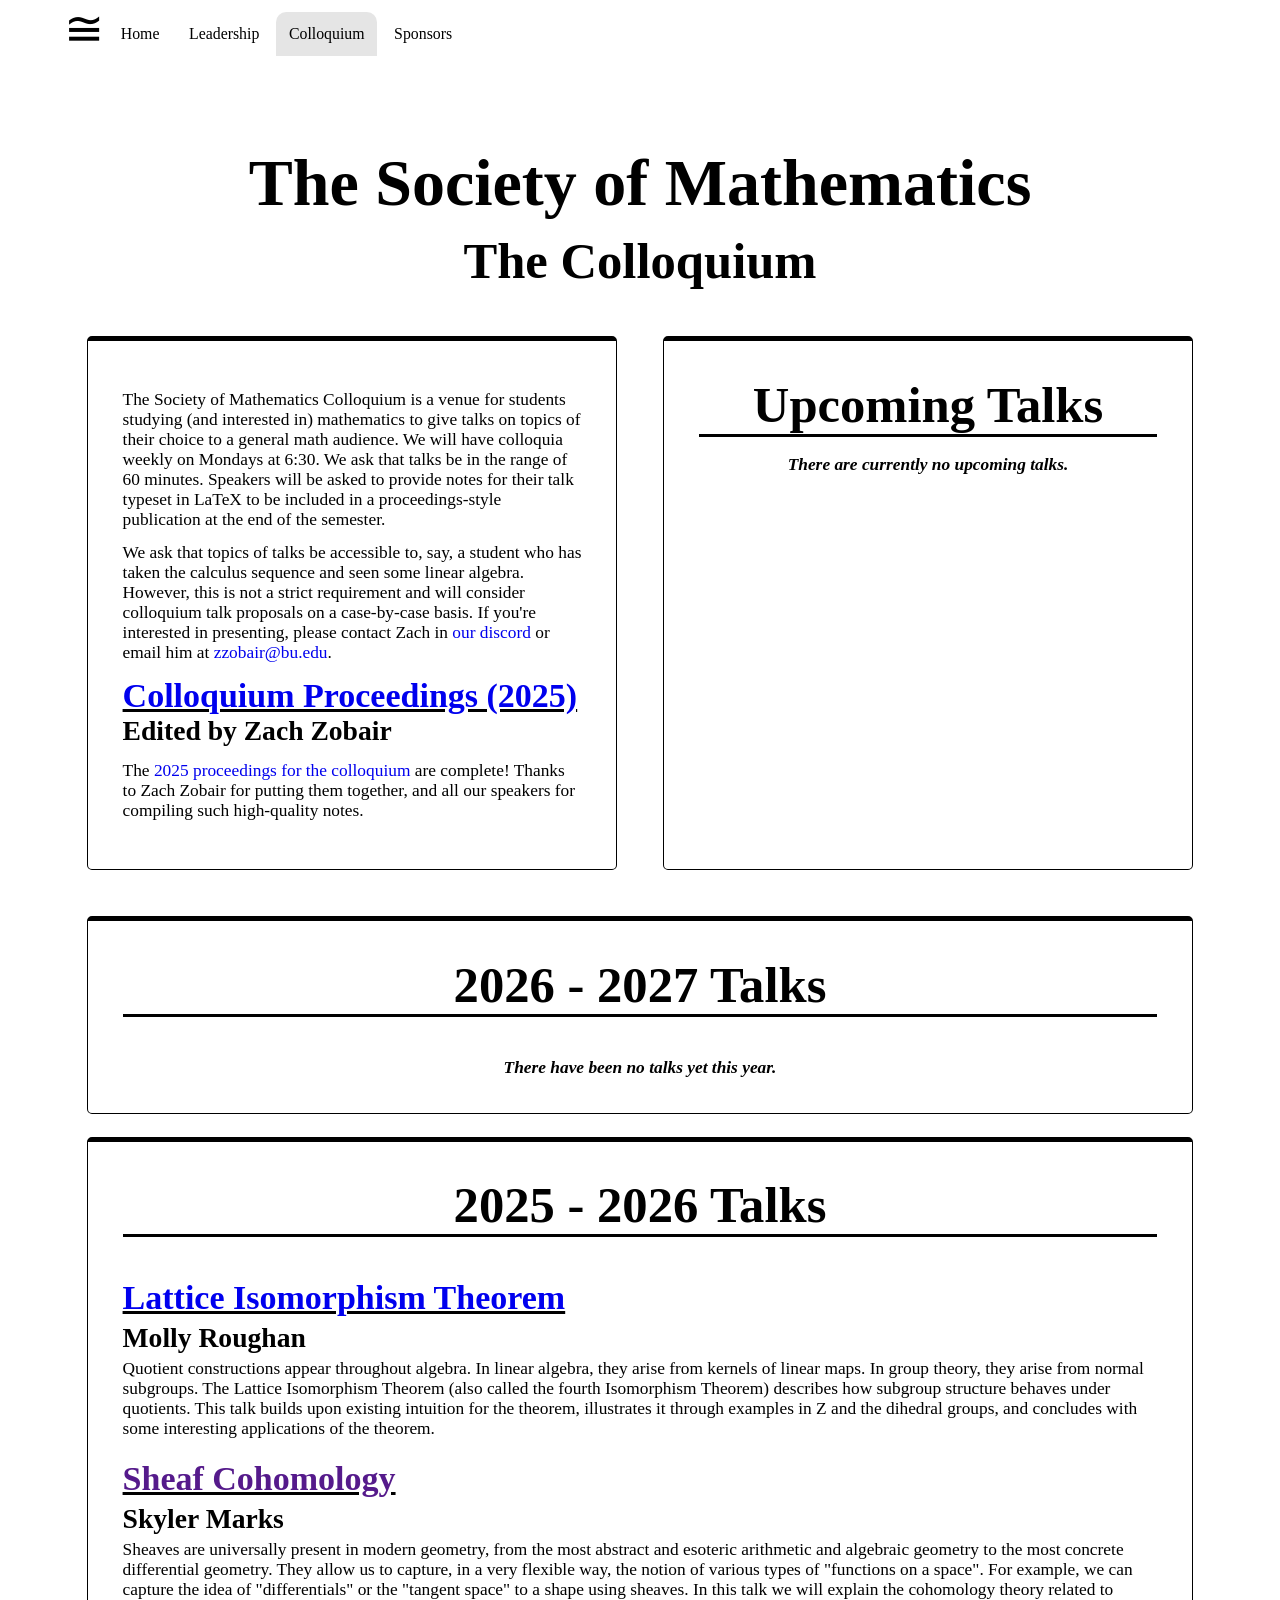
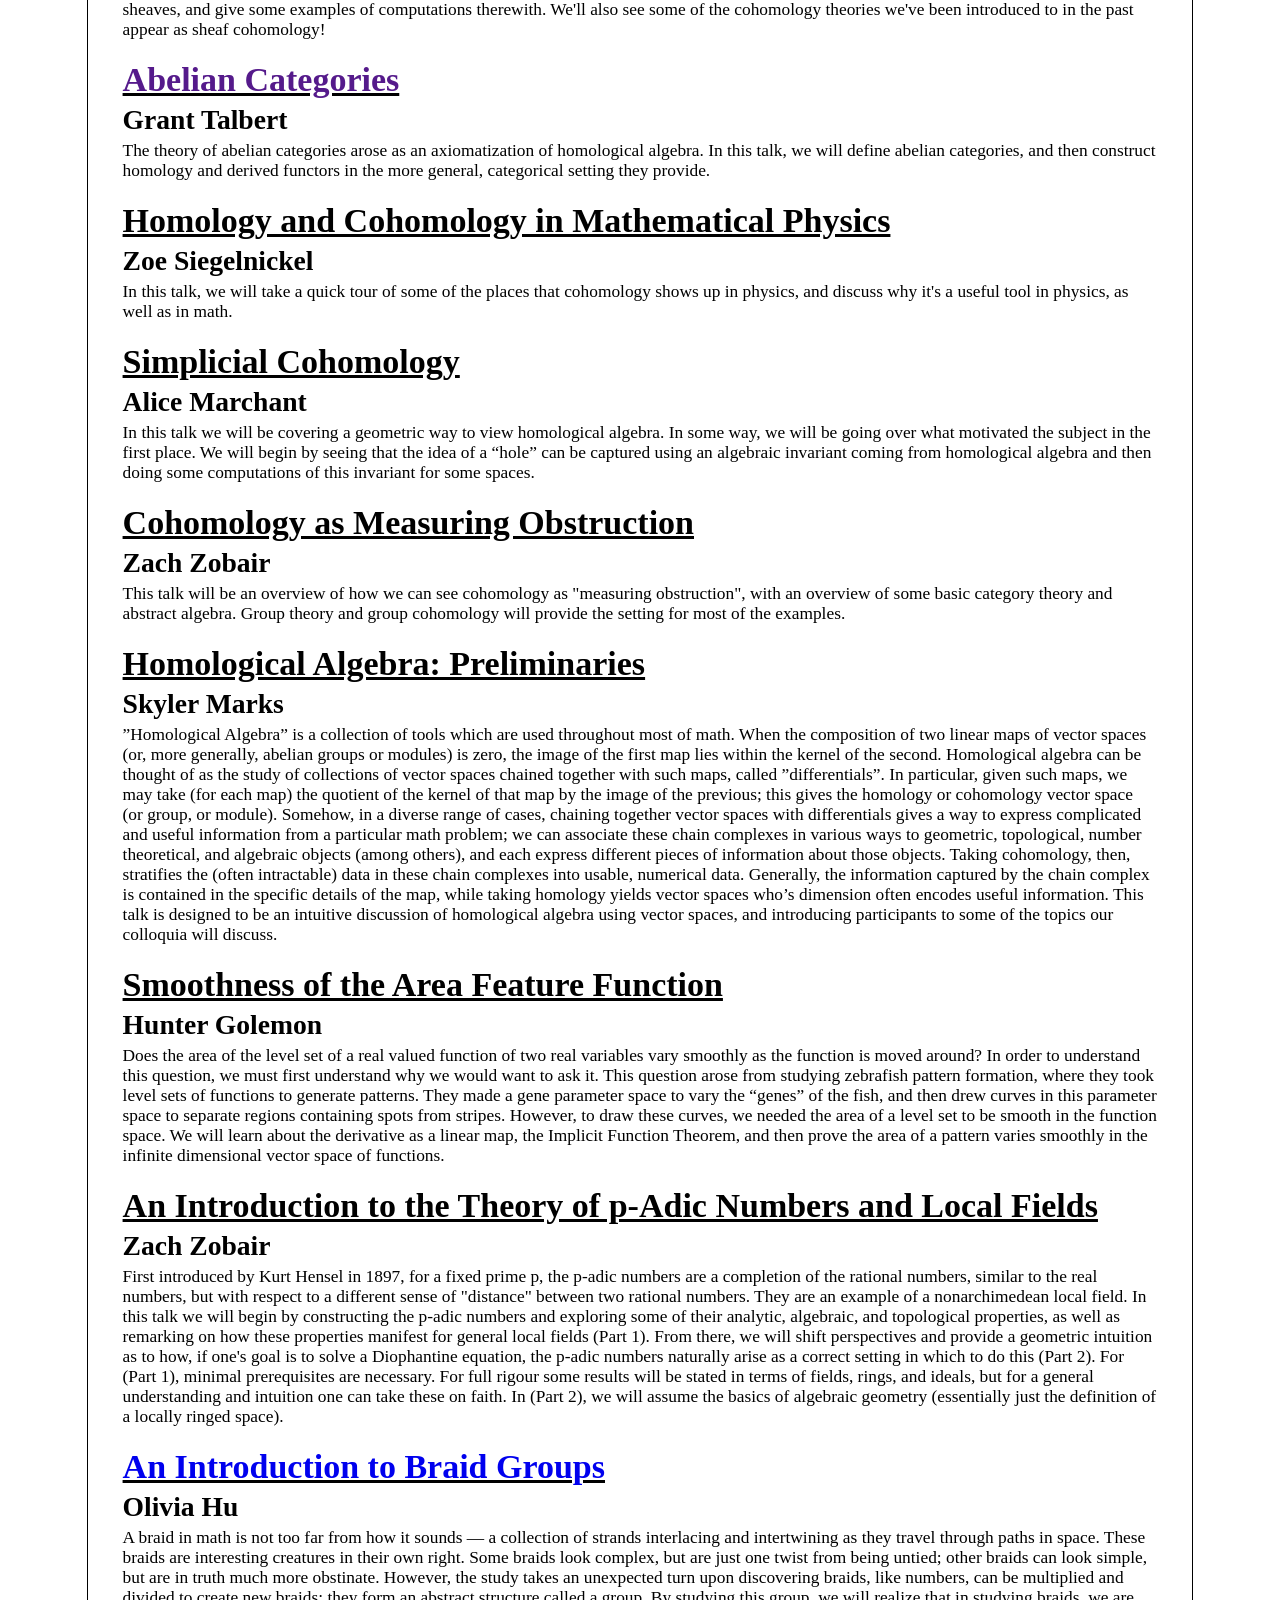
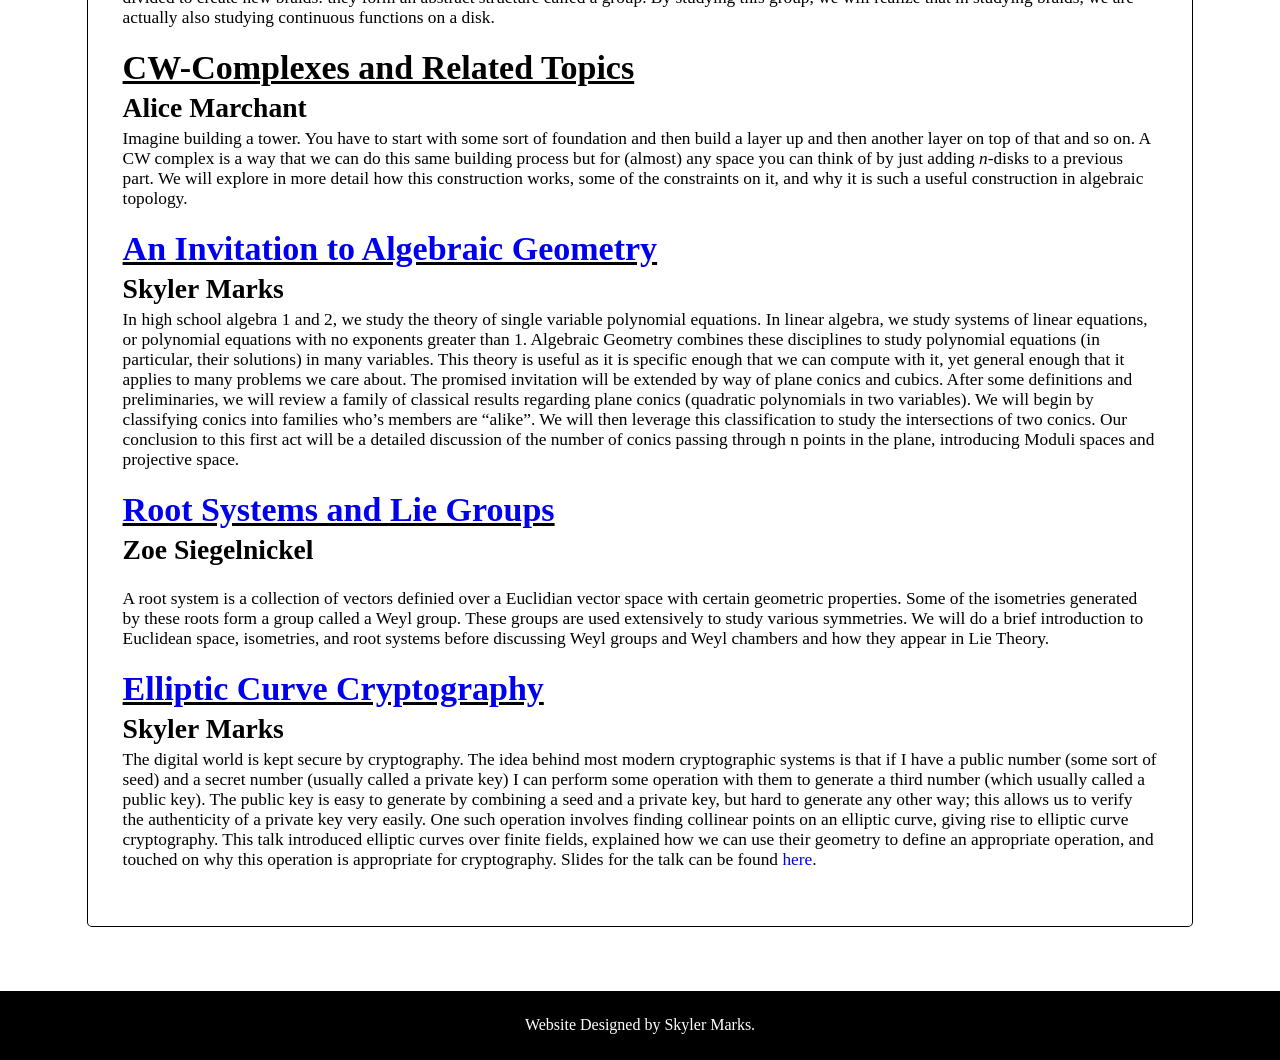
==== commit 6650d05f: "added in templates for adding new info" ====
--- a/colloquium.html
+++ b/colloquium.html
@@ -66,6 +66,17 @@
 				</div>
 
 				<h6><i>There are currently no upcoming talks.</i></h6>
+
+				<!-- TEMPLATE FOR ADDING IN TALKS ↓↓↓↓ copy and past then add correct info -->
+				<!--
+				<div class = "colloquium-talk">
+					<h3><a href="link_to_pdf_of_talk">Talk Name</a></h3>
+					<h4>Author Name</h4>
+					<p>
+						Brief summary of talk
+					</p>
+				</div>
+				-->
 
 			</div>
 		</div>
--- a/styles.css
+++ b/styles.css
@@ -60,7 +60,6 @@
 
 /*--- navigation --- */
 nav {
-	margin-top:1%;
     text-align: center;
     z-index: 100;
     position: fixed;
